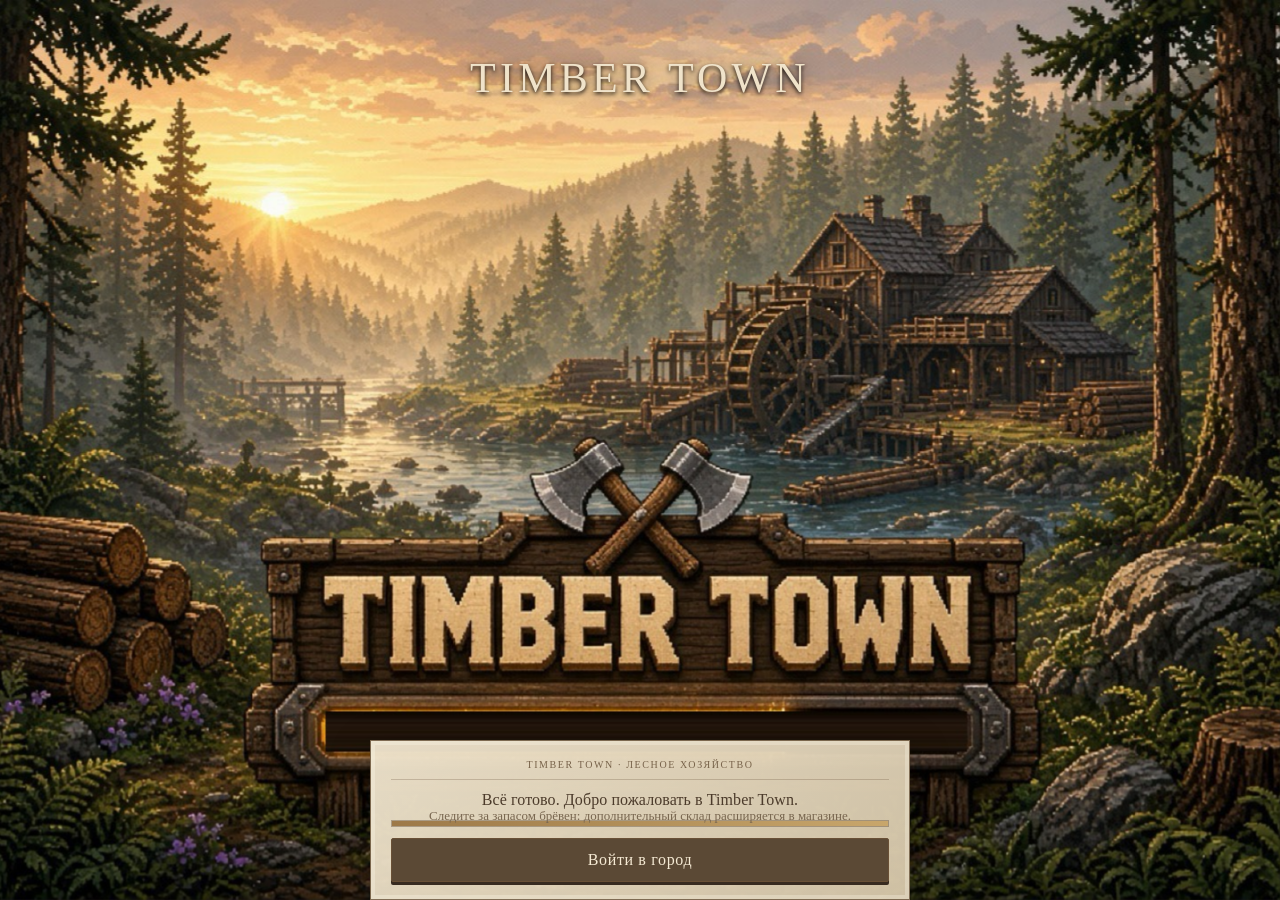
==== index.html @ 54d08b01 "Add files via upload" ====
<!DOCTYPE html>
<html lang="ru">
<head>
  <meta charset="utf-8">
  <meta name="viewport" content="width=device-width, initial-scale=1, viewport-fit=cover">
  <meta name="theme-color" content="#28231d">
  <meta name="robots" content="noindex, nofollow">
  <meta name="author" content="Timber Town">
  <link rel="stylesheet" href="style.css">
  <link rel="prefetch" href="game.html">
  <link rel="prefetch" href="game.js">
  <title>Timber Town</title>
  <style>
    body[data-screen="boot"] { min-height:100dvh; height:100dvh; overflow:hidden; background:#24201a; }
    body[data-screen="boot"]::before, body[data-screen="boot"]::after { content:none; }
    #boot-art { position:fixed; inset:0; z-index:0; width:100vw; height:100dvh; min-height:100dvh; object-fit:cover; object-position:center 42%; image-rendering:auto; pointer-events:none; }
    #boot { position:relative; z-index:1; min-height:100dvh; height:100dvh; }
    body[data-screen="boot"] #boot h1 { position:fixed; z-index:2; top:calc(env(safe-area-inset-top) + clamp(22px,6vh,56px)); left:16px; right:16px; width:auto; height:auto; margin:0; overflow:visible; clip:auto; color:#f0e3ca; font:clamp(25px,7vw,42px)/1.15 Georgia,serif; letter-spacing:.1em; text-align:center; text-shadow:0 2px 4px #18130f, 0 0 20px rgba(0,0,0,.5); }
    #boot-hud { position:fixed; z-index:3; left:50%; bottom:0; translate:-50% 0; width:min(540px, calc(100% - 28px)); display:grid; gap:9px; padding:18px 20px calc(17px + env(safe-area-inset-bottom)); color:#372c21; background:linear-gradient(145deg,rgba(239,228,205,.96),rgba(213,198,169,.96)); border:1px solid rgba(91,68,44,.72); box-shadow:0 12px 36px rgba(0,0,0,.34), inset 0 0 0 4px rgba(255,250,236,.28); }
    #boot-hud::before { content:"TIMBER TOWN  ·  ЛЕСНОЕ ХОЗЯЙСТВО"; display:block; padding-bottom:8px; border-bottom:1px solid rgba(91,68,44,.25); color:#78634a; font:10px/1.2 Georgia,serif; letter-spacing:.16em; text-align:center; }
    #loading-status { margin:0; color:#4c3b2b; font:16px/1.35 Georgia,serif; text-align:center; }
    #tip { margin:0; color:#78664f; font:13px/1.45 Georgia,serif; text-align:center; }
    #load-slot { height:7px; width:100%; overflow:hidden; background:rgba(75,57,39,.17); border:1px solid rgba(91,68,44,.26); box-shadow:inset 0 1px 2px rgba(42,30,19,.14); }
    #load-fill { display:block; width:0%; height:100%; background:linear-gradient(90deg,#9d7948,#c8a66b); transition:width .2s ease; }
    #load-bar, #load-pct, #load-readout, #boot-credit, #boot-divider, #tip-list { display:none !important; }
    body[data-screen="boot"] #play { position:relative; left:auto; bottom:auto; translate:none; width:100%; min-height:44px; margin:2px 0 0; border:1px solid #695036; border-radius:2px; background:#5b4935; color:#f5ead4; box-shadow:0 3px 0 #382b20; font:16px Georgia,serif; letter-spacing:.04em; text-transform:none; text-decoration:none; }
    body[data-screen="boot"] #play:active { transform:translateY(2px); box-shadow:0 1px 0 #382b20; }
    body[data-screen="boot"] #play[aria-disabled="true"] { opacity:.45; pointer-events:none; }
    #boot-storage-warning { margin:0; padding:8px 10px; border:1px solid #97645a; background:#f1ddd3; color:#713d32; font:12px/1.4 Georgia,serif; text-align:center; }
    @media (max-width:420px) {
      #boot-hud { width:calc(100% - 20px); gap:8px; padding:14px 14px calc(13px + env(safe-area-inset-bottom)); }
      #loading-status { font-size:15px; }
      #tip { font-size:12px; }
    }
    @media (prefers-reduced-motion:reduce) { #load-fill { transition:none; } }
  </style>
</head>
<body data-screen="boot">
  <img id="boot-art" src="loading.jpeg" width="1500" height="1007" alt="Лесной городок Timber Town">
  <main id="boot">
    <h1>TIMBER TOWN</h1>
    <div id="boot-hud">
      <p id="loading-status" role="status" aria-live="polite">Готовим ваш лесной городок…</p>
      <div id="load-slot" role="progressbar" aria-label="Загрузка игры" aria-valuemin="0" aria-valuemax="100" aria-valuenow="0"><i id="load-fill"></i></div>
      <p id="tip">Следите за запасом брёвен: дополнительный склад расширяется в магазине.</p>
      <p id="boot-storage-warning" hidden>Браузер не разрешил локальное сохранение. Прогресс может не сохраниться после закрытия игры.</p>
      <a href="game.html" id="play" role="button" aria-disabled="true" tabindex="-1">Подождите…</a>
    </div>
  </main>
  <noscript><p class="boot-noscript">Для запуска Timber Town необходимо включить JavaScript.</p></noscript>
  <script src="https://telegram.org/js/telegram-web-app.js"></script>
  <script>
    (() => {
      'use strict';
      const play = document.getElementById('play');
      const status = document.getElementById('loading-status');
      const fill = document.getElementById('load-fill');
      const slot = document.getElementById('load-slot');
      const warning = document.getElementById('boot-storage-warning');
      const resources = [
        'style.css','game.js','game.html','profile.html','sawmill.html','shop.html',
        'sklad.html','sklad-lesa.html','uprava.html','master.html','liteynaya.html',
        'World_map_Sunrise.jpeg','World_map_day.jpeg','World_map_Sunset.jpeg','World_map_Night.jpeg',
        '1skin.jpeg','1axeskin.jpeg','2axeskin.jpeg','3axeskin.jpeg','4aceskin.jpeg','5axeskin.jpeg',
        'Backpack.jpeg','The_Board.jpeg','Trad_Center.jpeg','Warehouse.jpeg','loading.jpeg'
      ];
      const tg = window.Telegram?.WebApp;
      try { tg?.ready?.(); tg?.expand?.(); } catch (_) {}
      let done = 0;
      const paint = (label) => {
        const pct = Math.round(done / resources.length * 100);
        if (fill) fill.style.width = `${pct}%`;
        if (slot) slot.setAttribute('aria-valuenow', String(pct));
        if (status) status.textContent = label;
      };
      const check = path => new Promise(resolve => {
        if (/\.(?:jpe?g|png|webp|svg)$/i.test(path)) {
          const image = new Image();
          image.onload = image.onerror = () => { done++; resolve(); };
          image.src = path;
        } else {
          fetch(path, { cache:'no-store' }).catch(() => null).finally(() => { done++; resolve(); });
        }
      });
      const storageAvailable = (() => { try { localStorage.setItem('__tt_probe__','1'); localStorage.removeItem('__tt_probe__'); return true; } catch (_) { return false; } })();
      if (!storageAvailable && warning) warning.hidden = false;
      (async () => {
        const checks = resources.map((path, index) => check(path).then(() => {
          if (index === resources.length - 1 || done === resources.length) paint('Последние приготовления…');
          else if (done < 8) paint('Собираем игровой мир…');
          else paint('Проверяем лесопилку и сохранение…');
        }));
        await Promise.all(checks);
        await Promise.race([document.fonts?.ready || Promise.resolve(), new Promise(resolve => setTimeout(resolve, 900))]);
        if (fill) fill.style.width = '100%';
        if (slot) slot.setAttribute('aria-valuenow','100');
        if (status) status.textContent = storageAvailable ? 'Всё готово. Добро пожаловать в Timber Town.' : 'Мир готов. Проверьте предупреждение о сохранении.';
        if (play) { play.textContent='Войти в город'; play.setAttribute('aria-disabled','false'); play.removeAttribute('tabindex'); }
      })().catch(error => {
        console.warn('Loader fallback:', error);
        if (status) status.textContent = 'Почти готово. Можно войти в город.';
        if (play) { play.textContent='Войти в город'; play.setAttribute('aria-disabled','false'); play.removeAttribute('tabindex'); }
      });
    })();
  </script>
</body>
</html>
---- style.css ----
@import url("https://fonts.googleapis.com/css2?family=Press+Start+2P&family=Russo+One&display=swap");

:root {
  --ink: #140e09;
  --wood: #6b3e22;
  --wood-deep: #3a2415;
  --gold: #e2b657;
  --gold-light: #f4d382;
  --gold-deep: #a8853a;
  --gold-wash: rgba(226, 182, 87, 0.18);
  --cream: #f4e7c8;
  --cream-muted: #b8a98a;
  --cream-soft: #d8c9a8;
  --moss: #2f6b45;
  --moss-light: #6fbf8a;
  --common: #8a9ba8;
  --danger: #9d332c;
  --danger-ink: #e7b2ad;
  --danger-wash: rgba(157, 51, 44, 0.18);
  --rare: #3d6fbf;
  --mythic: #7a4ea3;
  --line: #2a1c12;
  --line-strong: #4a3526;
  --moss-wash: color-mix(in srgb, var(--moss) 45%, transparent);
  --cream-line: color-mix(in srgb, var(--cream) 45%, transparent);
  --scrim: color-mix(in srgb, var(--ink) 82%, transparent);
  --wood-scrim: color-mix(in srgb, var(--wood-deep) 94%, transparent);
  --pixel: "Press Start 2P", "Russo One", sans-serif;
  --ui: "Russo One", "Press Start 2P", sans-serif;
  --font-ui: "Russo One", "Press Start 2P", sans-serif;
  --fs-tiny: 10px;
  --fs-small: 12px;
  --r-sm: 6px;
  --r-md: 10px;
  --r-lg: 16px;
  --r-pill: 999px;
  --s1: 8px;
  --s2: 16px;
  --s3: 24px;
  --s4: 32px;
  --hit: 44px;
  --stroke: 3px;
  --offset: 4px;
}

*,
*::before,
*::after {
  box-sizing: border-box;
}

[hidden] {
  display: none !important;
}

html,
body {
  margin: 0;
  min-height: 100%;
  background: var(--ink);
  color: var(--cream);
  font-family: var(--pixel);
  font-size: 11px;
  line-height: 1.7;
}

img {
  image-rendering: pixelated;
  image-rendering: crisp-edges;
}

a {
  color: var(--cream);
}

button,
input,
a {
  font: inherit;
}

button,
.btn,
#play {
  min-height: 2.75rem;
  border: 3px solid var(--ink);
  background: var(--wood);
  color: var(--cream);
  box-shadow: 4px 4px 0 var(--ink);
  padding: 0.45rem 0.8rem;
  text-decoration: none;
  display: inline-flex;
  align-items: center;
  justify-content: center;
  gap: 0.4rem;
  text-align: center;
  line-height: 1.35;
  cursor: pointer;
  touch-action: manipulation;
  -webkit-tap-highlight-color: transparent;
  transition: transform 140ms ease, filter 160ms ease, background-color 180ms ease, box-shadow 140ms ease;
}

button:active:not(:disabled),
#play:active {
  transform: translate(2px, 2px);
  box-shadow: 2px 2px 0 var(--ink);
}

button:disabled {
  opacity: 0.45;
  cursor: not-allowed;
}

button:not(:disabled),
.btn,
#play {
  -webkit-tap-highlight-color: transparent;
  touch-action: manipulation;
}

button:focus-visible,
a:focus-visible,
input:focus-visible,
#world a:focus-visible {
  outline: var(--stroke) solid var(--gold);
  outline-offset: 2px;
}

#world a:focus-visible {
  background: color-mix(in srgb, var(--gold) 28%, transparent);
}

#play,
#hire,
#zone-buy-yes,
#upgrade-machine,
#pay-tax,
#sell-planks,
#start-machine,
#pay-delivery,
#stamp,
[id^="buy-"] {
  background: var(--gold);
  color: var(--ink);
}

#reset-progress,
#reset-yes,
#fire-yes,
.fire-worker,
#repair-machine {
  background: var(--danger);
  color: var(--cream);
}

input[type="number"] {
  min-height: 2.75rem;
  width: 100%;
  border: 3px solid var(--ink);
  background: var(--ink);
  color: var(--cream);
  padding: 0.4rem 0.7rem;
}

h1,
h2,
#tip,
#processing-title {
  font-family: var(--pixel);
  font-weight: 400;
  letter-spacing: 0;
}

h1 {
  margin: 0;
  font-size: 14px;
  line-height: 1.6;
  color: var(--gold);
}

h2 {
  margin: 0;
  font-size: 11px;
  line-height: 1.7;
  color: var(--gold);
}

p {
  margin: 0;
}

data {
  color: var(--gold);
}

/* === Скины работников === */
.worker-portrait {
  display: block;
  width: 64px;
  height: 64px;
  object-fit: cover;
  object-position: center;
  background: var(--wood-deep);
  border: 2px solid var(--ink);
  border-radius: var(--s1);
  flex-shrink: 0;
  image-rendering: pixelated;
  image-rendering: crisp-edges;
}

.worker-portrait.small {
  width: 48px;
  height: 48px;
}

.worker-portrait.img-fallback {
  image-rendering: auto;
}

/* === Иконки топоров === */
.axe-icon {
  display: inline-block;
  width: 32px;
  height: 32px;
  object-fit: contain;
  object-position: center;
  image-rendering: pixelated;
  image-rendering: crisp-edges;
  flex-shrink: 0;
  vertical-align: middle;
}

.axe-icon.small {
  width: 20px;
  height: 20px;
}

.axe-icon.img-fallback {
  image-rendering: auto;
}

/* Рюкзак */
#inventory-list {
  display: flex;
  flex-direction: column;
  gap: 0.5rem;
  margin: 0;
  padding: 0;
  list-style: none;
}

#inventory-list > li {
  display: flex;
  align-items: center;
  gap: 10px;
  padding: 0.5rem 0.7rem;
  background: var(--ink);
  border: 2px solid var(--wood);
  border-radius: var(--s1);
}

#inventory-list > li > .axe-name {
  flex: 1 1 auto;
}

#inventory-list > li > .axe-count,
#inventory-list > li > .axe-durability {
  color: var(--gold);
  font-size: 0.9em;
  white-space: nowrap;
}

/* Каталог магазина */
#axe-catalog > li {
  display: grid;
  grid-template-columns: 56px 1fr;
  grid-template-areas:
    "icon name"
    "icon desc"
    "btn  btn";
  gap: 6px 12px;
  align-items: start;
}

#axe-catalog > li > .axe-icon {
  grid-area: icon;
  width: 56px;
  height: 56px;
  align-self: start;
}

#axe-catalog > li > h2 {
  grid-area: name;
  margin: 0;
}

#axe-catalog > li > p {
  grid-area: desc;
  margin: 0;
}

#axe-catalog > li > button {
  grid-area: btn;
  justify-self: start;
}

/* Мастерская: сломанные топоры */
#broken-axes > li {
  display: grid;
  grid-template-columns: 40px 1fr auto;
  grid-template-areas:
    "icon name  btn"
    "icon owner btn";
  gap: 4px 12px;
  align-items: center;
}

#broken-axes > li > .axe-icon {
  grid-area: icon;
  width: 40px;
  height: 40px;
}

#broken-axes > li > .axe-name {
  grid-area: name;
  margin: 0;
}

#broken-axes > li > .axe-owner {
  grid-area: owner;
  margin: 0;
  color: var(--cream-muted);
  font-size: 0.85em;
}

#broken-axes > li > .repair-axe {
  grid-area: btn;
  align-self: center;
}

/* Топор в карточке работника */
#profile-crew .worker-axe {
  display: flex;
  align-items: center;
  gap: 6px;
  margin: 0;
}

/* === Статистика: единые карточки ===
   Inline в uprava.html / sklad.html переопределяют flex-базис и размер
   шрифта для своих секций — это ожидаемо. */
.stat-row {
  display: flex;
  flex-wrap: wrap;
  gap: 8px;
}

.stat {
  flex: 1 1 calc(33% - 6px);
  min-width: 110px;
  padding: 10px 12px;
  background: rgba(0, 0, 0, 0.28);
  border: 1px solid var(--line);
  border-left: 3px solid var(--gold);
  border-radius: var(--s1);
}

.stat-label {
  display: block;
  font-size: 0.7em;
  letter-spacing: 0.04em;
  text-transform: uppercase;
  color: var(--cream-muted);
  line-height: 1.3;
}

.stat-value {
  display: block;
  margin-top: 4px;
  font-family: var(--pixel);
  font-size: 14px;
  color: var(--gold);
  line-height: 1.2;
}

/* === Брёвна по качеству === */
#log-piles {
  display: flex;
  flex-direction: column;
  gap: 6px;
  margin: 0;
  padding: 0;
  list-style: none;
}

#log-piles li {
  display: flex;
  justify-content: space-between;
  align-items: center;
  padding: 0.4rem 0.7rem;
  background: rgba(0, 0, 0, 0.28);
  border: 1px solid var(--line);
  border-left: 3px solid var(--line-strong);
  border-radius: var(--s1);
  font-size: 0.9em;
}

#log-piles li:nth-child(1) { border-left-color: #6b7a5e; }
#log-piles li:nth-child(2) { border-left-color: var(--common); }
#log-piles li:nth-child(3) { border-left-color: var(--moss-light); }
#log-piles li:nth-child(4) { border-left-color: var(--rare); }
#log-piles li:nth-child(5) { border-left-color: var(--gold); }

.quality-odds,
.axe-choices {
  margin: 0;
  padding: 0;
  list-style: none;
}

#hud {
  position: sticky;
  top: 0;
  z-index: 20;
  display: flex;
  flex-wrap: nowrap;
  align-items: center;
  gap: clamp(3px, 0.7vw, 8px);
  min-height: 54px;
  padding: max(0.32rem, env(safe-area-inset-top)) 0.42rem 0.32rem;
  background: var(--wood-deep);
  box-shadow: 0 4px 0 var(--ink);
}

#hud p {
  margin: 0;
  font-size: 10px;
  line-height: 1.6;
  white-space: nowrap;
}

#wallet {
  display: flex;
  flex: 1 1 auto;
  align-items: center;
  justify-content: space-between;
  gap: clamp(4px, 1vw, 10px);
  min-width: 0;
  overflow: hidden;
  padding: 0.3rem 0.48rem;
  border: 2px solid var(--ink);
  font-size: clamp(8px, 2.2vw, 10px);
  line-height: 1.1;
  white-space: nowrap;
}

#wallet > span {
  flex: 0 0 auto;
  color: var(--cream-muted);
}

#money {
  display: inline-block;
  flex: 0 1 auto;
  min-width: 0;
  overflow: visible;
  font-size: clamp(10px, 3.1vw, 15px);
  line-height: 1.1;
  text-align: right;
  white-space: nowrap;
  letter-spacing: -0.035em;
}

#open-inventory,
#open-profile {
  display: inline-flex;
  flex: 0 0 auto;
  align-items: center;
  justify-content: center;
  gap: 4px;
  min-height: 42px;
  height: 42px;
  border: var(--stroke) solid var(--ink);
  background: var(--wood);
  color: var(--cream);
  box-shadow: 3px 3px 0 var(--ink);
  padding: 0.25rem 0.45rem;
  text-decoration: none;
  font-size: clamp(8px, 2.1vw, 10px);
  line-height: 1.15;
  vertical-align: middle;
  white-space: nowrap;
}

#open-profile { align-self: center; text-align: center; }
.hud-icon { width: 19px; height: 19px; object-fit: contain; image-rendering: pixelated; flex: 0 0 auto; }
#open-inventory > span, #open-profile { transform: none; }
#clock { flex: 0 0 auto; min-width: 48px; text-align: center; }

#clock {
  padding: 0.35rem 0.4rem;
  border: 2px solid var(--ink);
  font-family: var(--pixel);
  font-size: 0.5rem;
  line-height: 1.45;
  text-align: right;
}

#boot {
  position: relative;
  min-height: 100dvh;
}

#boot h1 {
  position: absolute;
  width: 1px;
  height: 1px;
  overflow: hidden;
  clip: rect(0 0 0 0);
}

#boot-art {
  position: absolute;
  inset: 0;
  width: 100%;
  height: 100%;
  object-fit: cover;
  object-position: center 35%;
}

body[data-screen="boot"]::after {
  content: "";
  position: fixed;
  z-index: 1;
  right: 0;
  bottom: 0;
  left: 0;
  height: calc(8.6rem + env(safe-area-inset-bottom));
  background: var(--wood-scrim);
}

#load-bar,
#tip,
#play {
  position: fixed;
  z-index: 2;
  left: 50%;
  width: min(28rem, calc(100% - 32px));
  translate: -50% 0;
}

#play:active {
  translate: calc(-50% + 2px) 2px;
  transform: none;
}

#load-bar {
  bottom: calc(7.5rem + env(safe-area-inset-bottom));
  height: 1rem;
  border: 3px solid var(--ink);
  background: var(--ink);
  appearance: none;
}

#load-bar::-webkit-progress-bar {
  background: var(--ink);
}

#load-bar::-webkit-progress-value {
  background: var(--gold);
}

#load-bar::-moz-progress-bar {
  background: var(--gold);
}

#tip {
  bottom: calc(4.6rem + env(safe-area-inset-bottom));
  margin: 0;
  font-size: 10px;
  line-height: 1.7;
  text-align: center;
}

#play {
  bottom: calc(0.8rem + env(safe-area-inset-bottom));
}

body[data-screen="map"] {
  height: 100dvh;
  overflow: hidden;
  display: flex;
  flex-direction: column;
}

body[data-screen="map"] #map {
  position: relative;
  container-type: size;
  flex: 1;
  min-height: 0;
  display: flex;
  align-items: center;
  justify-content: center;
  margin: 0;
  background: var(--ink);
}

#world {
  position: relative;
  aspect-ratio: 3 / 2;
  width: min(100%, calc(100cqh * 3 / 2));
  margin: 0;
}

#world img {
  position: absolute;
  inset: 0;
  width: 100%;
  height: 100%;
  object-fit: contain;
}

#world a {
  position: absolute;
  display: block;
}

body[data-screen="map"] #toasts,
body[data-screen="map"] #processing,
body[data-screen="map"] #inventory {
  z-index: 30;
}

main:not(#boot):not(#map) {
  display: flex;
  flex-direction: column;
  width: min(72rem, 100%);
  margin: 0 auto;
  padding-bottom: max(1.5rem, env(safe-area-inset-bottom));
}

main:not(#boot):not(#map) > img {
  order: -1;
  width: 100%;
  height: min(46vw, 22rem);
  object-fit: cover;
  object-position: center;
  border-bottom: 4px solid var(--ink);
}

main:not(#boot):not(#map) > p:first-child {
  display: flex;
  align-items: center;
  gap: 0.75rem;
  padding: 0.75rem;
  background: var(--wood-deep);
  border-bottom: 4px solid var(--ink);
}

main:not(#boot):not(#map) > p:first-child a,
main:not(#boot):not(#map) nav a,
#crew a {
  color: var(--cream);
  text-decoration: none;
  border: 3px solid var(--ink);
  background: var(--wood);
  box-shadow: 4px 4px 0 var(--ink);
  padding: 0.45rem 0.7rem;
}

main:not(#boot):not(#map) > h1 {
  padding: 0.8rem 0.75rem 0;
}

main:not(#boot):not(#map) > nav {
  display: flex;
  flex-wrap: wrap;
  gap: 0.5rem;
  padding: 0.75rem;
}

main:not(#boot):not(#map) > p:not(:first-child),
main:not(#boot):not(#map) > section:not([hidden]),
main:not(#boot):not(#map) > form,
main:not(#boot):not(#map) > ul,
main:not(#boot):not(#map) > table,
main:not(#boot):not(#map) > button {
  margin: 0 0.75rem 0.75rem;
}

main section:not([hidden]) {
  display: flex;
  flex-direction: column;
  gap: 0.7rem;
  padding: 0.85rem;
  background: var(--wood-deep);
  border: 3px solid var(--ink);
}

/* Заголовок секции с тонкой золотой линией-разделителем */
main section:not([hidden]) > h2 {
  padding-bottom: 8px;
  border-bottom: 1px dashed var(--cream-line);
  margin-bottom: 2px;
}

main section:not([hidden]) button,
main form button,
#axe-catalog button {
  align-self: flex-start;
}

#axe-catalog,
#broken-axes,
#crew-list,
#profile-crew,
#chance-list,
#hired-list {
  display: flex;
  flex-direction: column;
  gap: 0.6rem;
  margin: 0;
  padding: 0;
  list-style: none;
}

#axe-catalog > li,
#broken-axes > li,
#crew-list > li,
#profile-crew > li,
#chance-list > li {
  padding: 0.75rem;
  background: var(--ink);
  border: 3px solid var(--ink);
  outline: 2px solid var(--wood);
}

#axe-catalog h2 {
  margin-bottom: 0.35rem;
}

#axe-catalog li[data-rarity="rare"] h2 {
  color: var(--rare);
}

#axe-catalog li[data-rarity="mythic"] h2 {
  color: var(--mythic);
}

#axe-catalog li[data-rarity="legendary"] h2 {
  color: var(--gold);
}

#zone-grid {
  display: grid;
  grid-template-columns: repeat(7, minmax(0, 1fr));
  gap: 0.3rem;
}

#zone-grid button {
  min-height: 2.5rem;
  padding: 0;
  box-shadow: none;
  background: transparent;
  border: 2px solid var(--cream-line);
  color: var(--cream);
  font-size: 0.75rem;
}

#zone-grid button[data-owned="true"] {
  background: var(--moss-wash);
  border-color: var(--moss);
  opacity: 1;
}

#machine-tiers {
  width: calc(100% - 1.5rem);
  border-collapse: collapse;
  font-size: 0.85rem;
}

#machine-tiers th,
#machine-tiers td {
  border: 2px solid var(--ink);
  padding: 0.35rem;
  text-align: left;
  background: var(--wood-deep);
}

#machine-tiers caption {
  caption-side: bottom;
  padding-top: 0.4rem;
  text-align: left;
  color: var(--gold);
  font-family: var(--pixel);
  font-size: 0.55rem;
}

#machine-queue {
  margin: 0;
  padding: 0;
  list-style: none;
  display: flex;
  flex-direction: column;
  gap: 0.45rem;
}

dialog {
  width: min(26rem, calc(100% - 1.5rem));
  max-height: calc(100dvh - 1rem);
  overflow-y: auto;
  border: 4px solid var(--ink);
  background: var(--wood-deep);
  color: var(--cream);
  padding: 1rem;
  scrollbar-width: thin;
  scrollbar-color: var(--wood) rgba(0, 0, 0, 0.3);
}

dialog::-webkit-scrollbar {
  width: 8px;
}

dialog::-webkit-scrollbar-track {
  background: rgba(0, 0, 0, 0.3);
  border-radius: 4px;
}

dialog::-webkit-scrollbar-thumb {
  background: var(--wood);
  border-radius: 4px;
}

dialog::backdrop {
  background: var(--scrim);
}

dialog h2 {
  margin-bottom: 0.7rem;
}

dialog button + button,
dialog p + button {
  margin-top: 0.55rem;
}

/* Анимация появления диалогов */
@keyframes dialog-pop-in {
  from {
    opacity: 0;
    transform: scale(0.94) translateY(6px);
  }
  to {
    opacity: 1;
    transform: scale(1) translateY(0);
  }
}

dialog[open] {
  animation: dialog-pop-in 200ms cubic-bezier(0.2, 0.8, 0.2, 1);
}

#processing:not([hidden]) {
  position: fixed;
  inset: 0;
  z-index: 50;
  display: flex;
  flex-direction: column;
  align-items: center;
  justify-content: center;
  gap: 0.8rem;
  padding: 1.5rem;
  background: var(--scrim);
  text-align: center;
}

#processing-title {
  color: var(--gold);
  font-size: 0.7rem;
}

#processing-warning {
  max-width: 22rem;
  color: var(--danger-ink);
  font-family: var(--pixel);
  font-size: 0.58rem;
  line-height: 1.7;
}

#toasts {
  position: fixed;
  top: calc(4.2rem + env(safe-area-inset-top, 0px));
  left: 0;
  right: 0;
  z-index: 40;
  display: flex;
  flex-direction: column;
  align-items: center;
  gap: 0.45rem;
  padding: 0 0.75rem;
  pointer-events: none;
}

.toast {
  pointer-events: auto;
  width: min(28rem, 100%);
  border: 4px solid var(--ink);
  background: var(--moss);
  padding: 0.7rem 0.8rem;
  text-align: left;
  box-shadow: none;
  animation: toast-slide-in 220ms cubic-bezier(0.2, 0.8, 0.2, 1);
}

.toast[data-type="bad"],
.toast[data-type="error"] {
  background: var(--danger);
}

@keyframes toast-slide-in {
  from {
    opacity: 0;
    transform: translateY(-12px) scale(0.96);
  }
  to {
    opacity: 1;
    transform: translateY(0) scale(1);
  }
}

progress.worker-carry {
  width: 100%;
  height: 0.7rem;
  border: 2px solid var(--ink);
  background: var(--ink);
}

progress.worker-carry::-webkit-progress-value {
  background: var(--moss);
}

progress.worker-carry::-moz-progress-bar {
  background: var(--moss);
}

/* Warehouse and zone-detail UX */
#log-details { margin-top: 10px; padding: 12px; background: rgba(0,0,0,.25); border: 1px solid var(--line-strong); border-radius: var(--r-md); }
#log-details[hidden] { display:none !important; }
#log-details h3 { margin: 10px 0 6px; color: var(--gold-light); font-size: 0.85rem; }
.log-quality-details { display:grid; grid-template-columns:repeat(2,minmax(0,1fr)); gap:6px; list-style:none; margin:0; padding:0; }
.log-quality-details li { display:flex; justify-content:space-between; gap:8px; padding:6px 8px; background:var(--ink); border-radius:4px; }
.log-quality-details data { color:var(--gold); }
.log-details-toggle { display:block; min-height:32px; margin-top:8px; padding:5px 8px; font-size:0.75rem; }
.warehouse-sell-actions { display:flex; flex-wrap:wrap; gap:8px; }
.warehouse-sell-actions button { flex:1 1 130px; }
.zone-detail-dialog { width:min(440px,calc(100% - 22px)); }
.zone-detail-grid { display:grid; grid-template-columns:repeat(2,minmax(0,1fr)); gap:8px; margin:12px 0 16px; }
.zone-detail-grid > div { display:flex; flex-direction:column; gap:4px; min-width:0; padding:10px; background:var(--ink); border:1px solid var(--line-strong); border-radius:var(--r-sm); }
.zone-detail-grid span { color:var(--cream-muted); font-size:0.72rem; }
.zone-detail-grid strong { color:var(--gold-light); font-size:0.9rem; overflow-wrap:anywhere; }
#machine-repair-list { display:flex; flex-direction:column; gap:8px; margin:0; padding:0; list-style:none; }
#machine-repair-list > li { padding:12px; background:var(--ink); border:1px solid var(--line-strong); border-radius:var(--r-sm); }
#machine-repair-list .empty-note { color:var(--moss-light); }
#machine-repair-list button { margin-top:8px; }
.operator-list { display:flex; flex-direction:column; gap:8px; margin:0; padding:0; list-style:none; }
.operator-card { display:flex; gap:10px; align-items:center; padding:10px; background:var(--ink); border:1px solid var(--line); border-radius:var(--r-sm); }

/* === Hover-эффекты только для десктопа ===
   @media (hover: hover) отсекает тач-устройства, чтобы после
   касания не оставалось «залипшего» :hover. */
@media (hover: hover) {
  button:not(:disabled):hover,
  .btn:hover,
  #play:hover {
    filter: brightness(1.08);
  }

  #world a:hover {
    background: color-mix(in srgb, var(--gold) 18%, transparent);
  }
}

@media (max-width: 500px) {
  #machine-tiers {
    font-size: 0.68rem;
  }

  #machine-tiers th,
  #machine-tiers td {
    padding: 0.22rem;
  }

  #axe-catalog > li {
    grid-template-columns: 44px 1fr;
  }

  #axe-catalog > li > .axe-icon {
    width: 44px;
    height: 44px;
  }

  .stat {
    flex: 1 1 calc(50% - 4px);
  }
}

@media (max-width: 359px) {
  #hud {
    gap: 0.3rem;
    padding-left: 0.3rem;
    padding-right: 0.3rem;
  }

  #hud p {
    font-size: 9px;
  }

  #money {
    font-size: 13px;
  }

  #open-inventory,
  #open-profile {
    padding: 0.3rem 0.45rem;
    font-size: 9px;
    min-height: 2.4rem;
  }

  #clock {
    padding: 0.25rem 0.3rem;
    font-size: 0.45rem;
  }
}

@media (min-width: 800px) {
  main:not(#boot):not(#map) {
    display: grid;
    grid-template-columns: minmax(0, 1.15fr) minmax(20rem, 0.9fr);
    align-items: start;
  }

  main:not(#boot):not(#map) > img {
    position: sticky;
    top: 0;
    height: 100dvh;
    max-height: 100dvh;
    grid-row: 1 / -1;
    border-bottom: 0;
    border-right: 4px solid var(--ink);
  }

  main:not(#boot):not(#map) > p:first-child,
  main:not(#boot):not(#map) > h1,
  main:not(#boot):not(#map) > nav,
  main:not(#boot):not(#map) > p,
  main:not(#boot):not(#map) > section,
  main:not(#boot):not(#map) > form,
  main:not(#boot):not(#map) > ul,
  main:not(#boot):not(#map) > table,
  main:not(#boot):not(#map) > button {
    grid-column: 2;
  }
}

@media (prefers-reduced-motion: reduce) {
  button,
  #play {
    transition: none;
  }

  .toast,
  dialog[open] {
    animation-duration: 0.001ms !important;
  }
  *, *::before, *::after { scroll-behavior: auto !important; transition-duration: 0.001ms !important; }
}

/* === Timber Town UI polish: compact HUD, MMO-style inventory and full-screen map === */
#hud {
  display: grid;
  grid-template-columns: minmax(0, 1fr) auto auto auto;
  gap: clamp(4px, 1.4vw, 10px);
  align-items: center;
  padding: max(6px, env(safe-area-inset-top)) clamp(6px, 2vw, 14px) 8px;
  background: linear-gradient(180deg, #3a2415, #24170f);
  border-bottom: 3px solid #100b07;
  box-shadow: 0 3px 0 rgba(0,0,0,.35);
}
#hud p { margin: 0; }
#wallet {
  display: flex;
  align-items: center;
  justify-content: space-between;
  gap: clamp(4px, 1vw, 10px);
  min-width: 0;
  padding: 7px clamp(6px, 1.6vw, 12px);
  border: 2px solid #160e08;
  background: linear-gradient(135deg, #402716, #2c1b10);
  box-shadow: inset 0 0 0 1px rgba(226,182,87,.12), 2px 2px 0 #120b07;
  font-size: clamp(8px, 2.1vw, 11px) !important;
  line-height: 1.2 !important;
  white-space: nowrap;
}
#money {
  display: inline-block;
  flex: 0 1 auto;
  min-width: 0;
  overflow: visible;
  text-overflow: clip;
  white-space: nowrap;
  font-size: clamp(8px, 2.5vw, 15px);
  line-height: 1.15;
  color: var(--gold-light);
  font-variant-numeric: tabular-nums;
  letter-spacing: -.035em;
}
#open-inventory, #open-profile, #clock {
  min-width: 0;
  min-height: 38px;
  height: auto;
  padding: 6px clamp(5px, 1.5vw, 11px);
  border: 2px solid #160e08;
  background: linear-gradient(180deg, #754628, #4b2b18);
  box-shadow: 2px 2px 0 #120b07;
  color: var(--cream);
  font-size: clamp(8px, 2vw, 10px);
  line-height: 1.2;
  text-align: center;
  text-decoration: none;
  white-space: nowrap;
}
#clock { display:flex; align-items:center; justify-content:center; padding-inline:7px; color:var(--gold-light); }

/* Inventory is a grid of persistent slots, inspired by modern MMO bags. */
#inventory {
  width: min(94vw, 540px);
  max-width: 94vw;
  max-height: min(84dvh, 760px);
  padding: clamp(12px, 3vw, 22px);
  background: linear-gradient(145deg, #3a281a, #21170f 72%);
  border: 3px solid #100b07;
  box-shadow: 0 0 0 2px #76502e, 0 16px 50px rgba(0,0,0,.7);
  color: var(--cream);
}
#inventory::backdrop { background: rgba(7,10,7,.78); backdrop-filter: blur(3px); }
#inventory h2 { margin: 0 0 8px; color:var(--gold-light); font-size:clamp(12px,3vw,17px); }
#inventory-empty { margin: 0 0 10px; color:var(--cream-muted); font-size:10px; }
#inventory-list {
  display: grid;
  grid-template-columns: repeat(4, minmax(0, 1fr));
  gap: 6px;
  max-height: min(60dvh, 560px);
  overflow-y: auto;
  padding: 4px 4px 8px;
}
#inventory-list > li {
  position: relative;
  display: flex;
  flex-direction: column;
  align-items: center;
  justify-content: flex-start;
  gap: 3px;
  min-width: 0;
  min-height: 94px;
  padding: 7px 3px 5px;
  border: 2px solid #100b07;
  border-radius: 3px;
  background: linear-gradient(145deg, #2d2117, #1c140e);
  box-shadow: inset 0 0 0 1px rgba(255,255,255,.035);
}
#inventory-list > li[data-rarity="common"] { border-color:#514b40; }
#inventory-list > li[data-rarity="rare"] { border-color:#3d6fbf; box-shadow: inset 0 0 0 1px rgba(61,111,191,.28); }
#inventory-list > li[data-rarity="legendary"] { border-color:#b27b38; box-shadow: inset 0 0 0 1px rgba(226,182,87,.3); }
#inventory-list > li[data-rarity="mythic"] { border-color:#8a59b7; box-shadow: inset 0 0 0 1px rgba(138,89,183,.32); }
#inventory-list > li.inventory-empty-slot { border: 2px solid #100b07; background: rgba(8,7,5,.25); box-shadow: inset 0 0 0 1px rgba(255,255,255,.025); }
#inventory-list .axe-icon { display:block; width:42px; height:42px; object-fit:contain; image-rendering:pixelated; }
#inventory-list .axe-name { width:100%; flex:0 0 auto; font-size:7px; line-height:1.5; text-align:center; overflow-wrap:anywhere; }
#inventory-list .axe-count { position:absolute; top:2px; right:4px; color:var(--gold-light); font-size:9px; }
#inventory-list .axe-durability { margin-top:auto; color:var(--cream-muted); font-size:7px; line-height:1.4; }
#inventory > #close-inventory { width:100%; margin-top:12px; }

/* Map keeps its original 3:2 proportions: no distortion. On portrait phones it fits width; on landscape screens it grows to available height. */
body[data-screen="map"] #map { width:100%; height:100%; }
body[data-screen="map"] #world { width:min(100%, calc(100cqh * 1.5)); height:auto; max-width:none; max-height:none; aspect-ratio:3 / 2; flex:0 0 auto; }
body[data-screen="map"] #world img { width:100%; height:100%; object-fit:contain; }
body[data-screen="map"] #world { overflow:hidden; }

/* Compact wallet: keep the full balance on one line without truncation. */
#hud { gap: clamp(4px, 1.5vw, 10px); }
#wallet { flex: 1 1 0; min-width: 0; display:flex; flex-direction:column; justify-content:center; gap:2px; }
#wallet > span { font-size:clamp(7px, 2vw, 10px); }
#money { display:block; font-size:clamp(10px, 3.2vw, 16px); letter-spacing:-0.04em; overflow:visible; text-overflow:clip; white-space:nowrap; font-variant-numeric:tabular-nums; }
#open-inventory, #open-profile { padding-inline:clamp(6px, 2vw, 12px); font-size:clamp(9px, 2.6vw, 13px); }

/* Event zone tags and worker zone picker */
#zone-grid button[data-event="rotten"] { border-color:#8d9a75; box-shadow:inset 0 0 0 2px #8d9a75; }
#zone-grid button[data-event="empty"] { border-color:#77716a; box-shadow:inset 0 0 0 2px #77716a; opacity:.75; }
#zone-grid button[data-event="ideal"] { border-color:#e2b657; box-shadow:inset 0 0 0 2px #e2b657, 0 0 10px #e2b65755; }
.worker-zone-select { width:100%; min-height:36px; margin-top:6px; background:var(--ink); color:var(--cream); border:1px solid var(--gold); border-radius:4px; padding:5px; }
#operator-list { display:grid; gap:6px; padding-left:20px; }
#inventory-list { display:grid; grid-template-columns:repeat(4,minmax(0,1fr)); gap:7px; }
#inventory-list > li { position:relative; min-width:0; min-height:94px; display:flex; flex-direction:column; align-items:center; justify-content:flex-start; gap:3px; padding:7px 4px; }
#inventory-list > li.inventory-empty-slot { min-height:94px; }
#inventory-list > li.inventory-secret-log { border-color:#6e9b73; background:linear-gradient(145deg,#1c3422,#111b13); }
@media (max-width:360px) { #hud { gap:3px; } #open-profile,#open-inventory { padding-inline:5px; } #money { font-size:10px; } #inventory-list { grid-template-columns:repeat(3,minmax(0,1fr)); } }

/* Sawmill becomes a single game-like dashboard rather than a row of anchor tabs. */
body[data-screen="sawmill"] main#sawmill > nav[aria-label="Разделы лесопилки"] { display:none !important; }
body[data-screen="sawmill"] main#sawmill { gap: 12px; padding: 0 10px 28px; }
body[data-screen="sawmill"] main#sawmill > p:first-child { order: -3; margin:0 -10px; padding:10px 14px; background:linear-gradient(90deg,#2c1b10,#4b2d19); border-bottom:2px solid #140e09; }
body[data-screen="sawmill"] main#sawmill > p:first-child a { min-height:36px; padding:6px 12px; }
body[data-screen="sawmill"] main#sawmill > h1 { order:-2; margin:0 -10px; padding:8px 14px 12px; background:#2b1b10; color:var(--gold-light); font-size:clamp(14px,3.4vw,20px); }
body[data-screen="sawmill"] main#sawmill > img { order:-1; height:clamp(120px,27vw,230px); object-position:center 46%; border:2px solid #160e08; border-radius:4px; }
body[data-screen="sawmill"] #safe,
body[data-screen="sawmill"] #crew,
body[data-screen="sawmill"] #stats,
body[data-screen="sawmill"] #zones { margin:0; padding:14px; border:2px solid #140e09; background:linear-gradient(145deg,rgba(66,43,26,.94),rgba(31,22,15,.98)); box-shadow:4px 4px 0 #100b07; border-radius:4px; }
body[data-screen="sawmill"] #safe h2,
body[data-screen="sawmill"] #crew h2,
body[data-screen="sawmill"] #stats h2,
body[data-screen="sawmill"] #zones h2 { margin:0 0 12px; padding-bottom:8px; border-bottom:1px solid rgba(226,182,87,.35); color:var(--gold-light); font-size:clamp(11px,2.8vw,15px); }
body[data-screen="sawmill"] #safe .safe-balances { grid-template-columns:repeat(2,minmax(0,1fr)); }
body[data-screen="sawmill"] #crew-list { display:grid; grid-template-columns:repeat(auto-fit,minmax(min(100%,220px),1fr)); gap:8px; padding:0; list-style:none; }
body[data-screen="sawmill"] #crew-list > li { min-width:0; }
body[data-screen="sawmill"] #stats .stat-row { gap:8px; }
@media (max-width:380px) {
  #hud { grid-template-columns:minmax(0,1fr) auto auto; }
  #clock { grid-column:2 / 4; grid-row:2; min-height:25px; }
  #wallet { grid-row:1 / 3; }
  #inventory-list { grid-template-columns:repeat(3,minmax(0,1fr)); }
  body[data-screen="sawmill"] #safe .safe-balances { grid-template-columns:1fr; }
}

.operator-card { display:flex; align-items:center; gap:10px; padding:10px; border:1px solid var(--line); background:linear-gradient(135deg,rgba(88,58,32,.55),rgba(15,18,13,.9)); border-radius:6px; list-style:none; }
.operator-card .worker-portrait { width:42px; height:42px; object-fit:cover; border:1px solid var(--gold); }
.operator-card p { margin:3px 0 0; color:var(--cream-muted); font-size:.8em; }
.event-zone-legend { padding:10px; border-left:3px solid var(--gold); background:rgba(226,182,87,.08); line-height:1.5; }
.secret-log-icon { display:grid; place-items:center; width:42px; height:42px; font-size:28px; color:#9bd5a4; text-shadow:0 0 12px #7cdb8c88; }
#zone-grid button[data-wood="pine"] { background-image:linear-gradient(135deg,#25402b,#15271a); }
#zone-grid button[data-wood="oak"] { background-image:linear-gradient(135deg,#624222,#342315); }
#zone-grid button[data-wood="birch"] { background-image:linear-gradient(135deg,#b7a97d,#61583e); }

.machine-list { display:grid; gap:8px; padding:0; list-style:none; }
.machine-card { padding:12px; background:linear-gradient(145deg,#392519,#17140f); border:1px solid var(--line); border-left:3px solid var(--gold); border-radius:5px; }
.machine-card p { margin:5px 0 9px; color:var(--cream-soft); font-size:.82em; line-height:1.5; }
.machine-actions { display:flex; flex-wrap:wrap; gap:7px; }
.machine-actions button { min-height:38px; flex:1 1 130px; font-size:.8em; }

.wood-stock-grid { display:grid; grid-template-columns:repeat(3,minmax(0,1fr)); gap:7px; }
.wood-stock-card { display:flex; flex-direction:column; gap:5px; padding:10px 7px; text-align:center; font-size:.78em; border:1px solid var(--line); border-radius:5px; background:#241a11; }
.wood-stock-card data { color:var(--gold-light); font-family:var(--pixel); font-size:1.1em; }
.wood-birch { border-top:3px solid #c4b58b; } .wood-pine { border-top:3px solid #5e9864; } .wood-oak { border-top:3px solid #a87342; }
@media(max-width:360px){ .wood-stock-grid { gap:4px; } .wood-stock-card { padding:8px 3px; font-size:.7em; } }

@media (max-width: 380px) {
  #hud { gap: 3px; padding-left: 4px; padding-right: 4px; }
  #wallet { padding: 0.25rem 0.3rem; }
  #open-inventory, #open-profile { padding: 0.2rem 0.32rem; min-height: 39px; height: 39px; }
  .hud-icon { width: 16px; height: 16px; }
  #clock { min-width: 42px; padding: 0.2rem; }
}


/* Final compact HUD alignment: keep anchor text vertically centered on every screen size. */
#hud { align-items: center; }
#open-inventory, #open-profile, #clock {
  box-sizing: border-box;
  align-self: center;
  display: inline-flex;
  align-items: center;
  justify-content: center;
  min-height: 40px;
  line-height: 1.25 !important;
  vertical-align: middle;
  margin: 0;
}
#open-profile { padding-top: 0.3rem; padding-bottom: 0.3rem; transform: none !important; }
#open-inventory > span { display: inline-block; line-height: 1.25; }
@media (max-width: 380px) {
  #open-inventory, #open-profile { min-height: 38px; height: 38px; }
}


/* === Timber Town: premium pixel MMO + compact game workspace === */
:root { --tt-panel: rgba(37, 27, 18, .94); --tt-panel-soft: rgba(29, 25, 17, .9); }
/* Calm screen entrance: fade only, no sliding or layout-shifting animation. */
@keyframes tt-soft-appear { from { opacity: 0; } to { opacity: 1; } }
body[data-screen]:not([data-screen="boot"]) main:not(#map) {
  animation: tt-soft-appear 160ms ease-out both;
}
body[data-screen]:not([data-screen="boot"]) #hud {
  animation: tt-soft-appear 140ms ease-out both;
}
/* One visual surface per card: remove nested/inset frames and heavy shadows. */
body[data-screen]:not([data-screen="boot"]) main:not(#map) > section,
body[data-screen]:not([data-screen="boot"]) main:not(#map) > form,
body[data-screen]:not([data-screen="boot"]) main:not(#map) > ul,
body[data-screen]:not([data-screen="boot"]) .machine-card,
body[data-screen]:not([data-screen="boot"]) .operator-card,
body[data-screen]:not([data-screen="boot"]) .wood-stock-card,
body[data-screen]:not([data-screen="boot"]) .zone-detail-grid > div {
  box-shadow: none;
}
body[data-screen]:not([data-screen="boot"]) main:not(#map) > section {
  border-width: 1px;
  border-color: rgba(226, 182, 87, .22);
  background: linear-gradient(145deg, rgba(57, 39, 24, .94), rgba(29, 24, 17, .96));
}
body[data-screen]:not([data-screen="boot"]) main:not(#map) > section > section,
body[data-screen]:not([data-screen="boot"]) main:not(#map) > section > div {
  box-shadow: none;
}
#hud { box-shadow: none; }
#wallet { box-shadow: none; border-width: 1px; border-color: rgba(226, 182, 87, .3); }
#open-inventory, #open-profile { box-shadow: none; }
#open-inventory { gap: 0; }
#open-inventory .hud-icon { display: none !important; }
button, a, input, select { -webkit-tap-highlight-color: transparent; }
button, a[role="button"] { transition: background-color 140ms ease, border-color 140ms ease, filter 140ms ease, opacity 140ms ease; }
button:active, a[role="button"]:active { transform: none; filter: brightness(1.12); }
@media (prefers-reduced-motion: reduce) {
  body[data-screen]:not([data-screen="boot"]) main:not(#map),
  body[data-screen]:not([data-screen="boot"]) #hud { animation: none !important; }
}

/* The boot artwork must cover the actual viewport, including mobile safe-area edges. */
body[data-screen="boot"] #boot-art {
  position: fixed;
  inset: 0;
  width: 100vw;
  height: 100dvh;
  min-width: 100vw;
  min-height: 100dvh;
  object-fit: cover;
  object-position: center center;
}


/* Worker management: compact filters and paginated roster for large crews. */
.crew-filters { display:grid; grid-template-columns:repeat(auto-fit,minmax(145px,1fr)); gap:8px; margin:10px 0; }
.crew-filters label { display:flex; flex-direction:column; gap:4px; color:var(--cream-soft); font-size:12px; }
.crew-filters input, .crew-filters select { min-width:0; width:100%; min-height:38px; padding:7px 9px; color:var(--cream); background:var(--ink); border:1px solid var(--cream-line); border-radius:4px; }
.crew-pagination { display:flex; align-items:center; justify-content:space-between; gap:8px; margin:8px 0 12px; }
.crew-pagination button { min-height:36px; padding:6px 12px; }
#crew-results, #crew-page-label { color:var(--cream-soft); font-size:12px; }
.worker-stars { color:var(--gold-light); letter-spacing:1px; margin:2px 0; }
.daily-costs { margin-top:8px; }
#world a[aria-disabled="true"] { background:transparent !important; box-shadow:none !important; border:0 !important; }
#world img { background:transparent; }
body[data-screen="foundry"] { min-height:100dvh; background:#17130e url("liteynaya.jpeg") center center / cover fixed no-repeat; }
body[data-screen="foundry"] #foundry { width:100%; min-height:calc(100dvh - var(--hud-height, 56px)); margin:0; padding:12px clamp(12px,3vw,28px) max(24px,env(safe-area-inset-bottom)); align-items:stretch; background:linear-gradient(180deg,rgba(13,12,10,.48),rgba(13,12,10,.84)); }
body[data-screen="foundry"] #foundry > p:first-child { align-self:flex-start; }
body[data-screen="foundry"] #foundry > h1 { color:var(--gold-light); text-shadow:2px 2px #16100a; }
body[data-screen="foundry"] #foundry > #stamp-status, body[data-screen="foundry"] #foundry > p:not(:first-child) { max-width:720px; padding:10px 12px; background:rgba(16,13,10,.78); border-left:3px solid var(--gold); }
@media (max-width:480px) { .crew-filters { grid-template-columns:1fr 1fr; } .crew-filters label:first-child { grid-column:1/-1; } }

.building-guide { display:flex; align-items:center; gap:12px; max-width:760px; width:100%; margin:4px 0 12px; padding:10px 12px; background:rgba(15,13,10,.78); border-left:3px solid var(--gold); }
.building-guide img { width:58px; height:58px; flex:0 0 58px; object-fit:cover; image-rendering:pixelated; }
.building-guide p { margin:0; line-height:1.45; }
body[data-screen="foundry"] .building-guide { background:rgba(15,13,10,.82); }

/* Closed map locations are invisible hit areas, never dark/black buttons. */
#world a[aria-disabled="true"],
#world a[data-spot="pine"],
#world a[data-spot="oak"] {
  background: transparent !important;
  background-color: transparent !important;
  border: 0 !important;
  box-shadow: none !important;
  outline: none;
  -webkit-appearance: none;
  appearance: none;
  -webkit-tap-highlight-color: transparent;
}
#world a[aria-disabled="true"]:hover,
#world a[aria-disabled="true"]:active,
#world a[data-spot="pine"]:hover,
#world a[data-spot="pine"]:active,
#world a[data-spot="oak"]:hover,
#world a[data-spot="oak"]:active {
  background: transparent !important;
  background-color: transparent !important;
  box-shadow: none !important;
}

/* v1.3.2: locked sawmill hit areas must remain fully transparent in Telegram/iOS. */
#world a[data-spot="pine"], #world a[data-spot="oak"], #world a[aria-disabled="true"] {
  background: none !important; background-color: transparent !important;
  border: none !important; box-shadow: none !important; outline: none !important;
  -webkit-appearance: none !important; appearance: none !important;
}
#world a[data-spot="pine"]::before, #world a[data-spot="pine"]::after,
#world a[data-spot="oak"]::before, #world a[data-spot="oak"]::after,
#world a[aria-disabled="true"]::before, #world a[aria-disabled="true"]::after {
  content: none !important; display: none !important; background: transparent !important;
}
#world a[data-spot="pine"]:focus, #world a[data-spot="pine"]:active,
#world a[data-spot="oak"]:focus, #world a[data-spot="oak"]:active,
#world a[aria-disabled="true"]:focus, #world a[aria-disabled="true"]:active {
  background: none !important; box-shadow: none !important; outline: none !important;
}

/* Документ сделки: бумажная форма без вложенных тяжёлых панелей */
.paper-contract {
  max-width: 680px;
  margin: 18px auto;
  padding: clamp(18px, 5vw, 34px);
  color: #332719;
  background: linear-gradient(135deg, #f4e8c9, #e7d5ae);
  border: 1px solid #b6a078;
  box-shadow: 0 8px 22px rgba(0,0,0,.22);
  font-family: Georgia, "Times New Roman", serif;
  line-height: 1.55;
}
.paper-contract .paper-kicker { text-align: center; letter-spacing: .12em; font-size: .78rem; }
.paper-contract h3 { text-align: center; text-transform: uppercase; font-size: 1.05rem; }
.paper-contract label { display: block; margin-top: 18px; font-weight: 700; }
.paper-contract input { width: 100%; min-height: 46px; background: rgba(255,255,255,.35); border: 0; border-bottom: 2px solid #7d6845; border-radius: 0; color: #2d2418; font-family: "Segoe Script", cursive; font-size: 18px; }
.paper-contract button { margin-top: 14px; }
#raw-log-actions { display: flex; flex-wrap: wrap; gap: 8px; }
#raw-log-market [hidden] { display: none !important; }

/* ==========================================================
   TIMBER TOWN — parchment & field-notes visual refresh
   Inspired by the warm editorial mood of the supplied reference.
   All illustrations and game content remain original to the game.
   ========================================================== */
:root {
  --tt-bg: #38322b;
  --tt-bg-deep: #24201b;
  --tt-paper: #e8ddc4;
  --tt-paper-light: #f0e7d3;
  --tt-paper-shadow: #cdbb99;
  --tt-paper-line: #b9a27f;
  --tt-brown: #4b3929;
  --tt-brown-soft: #77634a;
  --tt-olive: #69705a;
  --tt-brass: #aa8758;
  --tt-serif: Georgia, "Palatino Linotype", "Book Antiqua", serif;
  --ink: #30271f;
  --wood: #59432f;
  --wood-deep: #36291e;
  --gold: #b18d5d;
  --gold-light: #dfc79e;
  --gold-deep: #8d6c43;
  --gold-wash: rgba(177, 141, 93, .15);
  --cream: #eee3cc;
  --cream-muted: #b8a88c;
  --cream-soft: #d8c9ab;
  --line: #6a5743;
  --line-strong: #8e7656;
  --pixel: var(--tt-serif);
  --ui: var(--tt-serif);
  --font-ui: var(--tt-serif);
  --stroke: 1px;
}

html, body {
  background: var(--tt-bg);
  color: #f0e5d0;
  font-family: var(--tt-serif);
  font-size: 16px;
  line-height: 1.55;
  letter-spacing: .005em;
}
body[data-screen]:not([data-screen="boot"]):not([data-screen="map"]) {
  min-height: 100dvh;
  background:
    radial-gradient(ellipse at 18% 0%, rgba(136, 119, 93, .19), transparent 44%),
    radial-gradient(ellipse at 90% 24%, rgba(16, 13, 10, .18), transparent 42%),
    linear-gradient(145deg, #403a32 0%, #302b25 48%, #26221d 100%);
}

/* Compact top navigation, like a small brass nameplate. */
#hud {
  min-height: 58px;
  padding: 7px max(12px, env(safe-area-inset-left)) 7px max(12px, env(safe-area-inset-right));
  gap: 8px;
  background: rgba(34, 29, 24, .96);
  border: 0;
  border-bottom: 1px solid rgba(206, 177, 132, .34);
  box-shadow: 0 3px 12px rgba(0,0,0,.2);
  color: #eadfc9;
}
#wallet, #clock {
  padding: 6px 9px;
  border: 1px solid rgba(206, 177, 132, .28);
  border-radius: 2px;
  background: rgba(255,255,255,.035);
  color: #eadfc9;
  font: 13px/1.25 var(--tt-serif);
  box-shadow: none;
}
#wallet span { color: #bca98b; font-size: 11px; }
#wallet data { color: #f0d9ae; font-weight: 700; }
#clock { text-align:center; }
#open-inventory, #open-profile {
  min-height: 38px;
  padding: 6px 11px;
  border: 1px solid rgba(206, 177, 132, .38);
  border-radius: 2px;
  background: #514638;
  color: #f1e4ca;
  box-shadow: none;
  font: 13px/1.2 var(--tt-serif);
}
#open-inventory:hover, #open-profile:hover { background:#635440; }

/* Main pages become readable paper sheets on a dark desk. */
body[data-screen]:not([data-screen="boot"]):not([data-screen="map"]) main:not(#map) {
  width: min(100%, 1040px);
  max-width: 1040px;
  margin: 0 auto;
  padding: clamp(14px, 3vw, 28px) clamp(12px, 3vw, 28px) max(28px, env(safe-area-inset-bottom));
  color: var(--tt-brown);
  font: 16px/1.55 var(--tt-serif);
  align-items: stretch;
}
main:not(#boot):not(#map) > h1 {
  margin: 6px 0 14px;
  padding: 0 0 12px;
  color: #f1e4cc;
  border-bottom: 1px solid rgba(220, 194, 151, .3);
  font: 500 clamp(25px, 5vw, 34px)/1.12 var(--tt-serif);
  letter-spacing: .015em;
  text-shadow: 0 2px 5px rgba(0,0,0,.3);
}
main:not(#boot):not(#map) > p:first-child a,
main:not(#boot):not(#map) > nav a {
  color: #e8d8bd;
  font: 13px/1.3 var(--tt-serif);
  text-decoration: none;
}
main:not(#boot):not(#map) > p:first-child a {
  display:inline-block;
  margin-bottom:8px;
  padding:6px 10px;
  border:1px solid rgba(220,194,151,.3);
  background:rgba(28,24,20,.35);
}
main:not(#boot):not(#map) > nav {
  display:flex;
  flex-wrap:wrap;
  gap:7px;
  margin: 4px 0 14px;
}
main:not(#boot):not(#map) > nav a {
  padding:7px 12px;
  border:1px solid rgba(218,194,158,.35);
  background:rgba(25,22,18,.4);
}
main:not(#boot):not(#map) > section,
main:not(#boot):not(#map) > form,
main:not(#boot):not(#map) > ul,
main:not(#boot):not(#map) > table,
main:not(#boot):not(#map) > button,
body[data-screen]:not([data-screen="boot"]) .about-game-plaque {
  margin: 0 0 14px;
  padding: clamp(14px, 2.6vw, 22px);
  color: var(--tt-brown);
  background:
    linear-gradient(135deg, rgba(255,255,255,.22), transparent 45%),
    linear-gradient(145deg, var(--tt-paper-light), var(--tt-paper));
  border: 1px solid var(--tt-paper-line);
  border-radius: 2px;
  box-shadow: 0 8px 22px rgba(0,0,0,.17), inset 0 0 0 3px rgba(255,255,255,.14);
}
main:not(#boot):not(#map) > section > section,
main:not(#boot):not(#map) > section > div:not(.building-guide),
main:not(#boot):not(#map) .stat,
main:not(#boot):not(#map) .safe-card,
main:not(#boot):not(#map) .machine-card,
main:not(#boot):not(#map) .operator-card,
main:not(#boot):not(#map) .wood-stock-card,
main:not(#boot):not(#map) .zone-detail-grid > div {
  color: var(--tt-brown);
  background: rgba(255,255,255,.22);
  border-color: rgba(126,100,68,.29);
  box-shadow: none;
}
main:not(#boot):not(#map) h2,
main:not(#boot):not(#map) h3,
main:not(#boot):not(#map) .stat-label,
main:not(#boot):not(#map) .safe-stat-label {
  color: #54402d;
  font-family: var(--tt-serif);
  font-weight: 600;
  letter-spacing: .01em;
}
main:not(#boot):not(#map) h2 {
  margin-bottom: 12px;
  padding-bottom: 8px;
  border-bottom: 1px solid rgba(109,83,54,.24);
  font-size: 21px;
  line-height: 1.2;
}
main:not(#boot):not(#map) h3 { font-size: 17px; line-height:1.25; }
main:not(#boot):not(#map) p,
main:not(#boot):not(#map) li,
main:not(#boot):not(#map) label,
main:not(#boot):not(#map) small,
main:not(#boot):not(#map) .form-hint { color:#5d4b38; font: 15px/1.52 var(--tt-serif); }
main:not(#boot):not(#map) a { color:#695338; }
main:not(#boot):not(#map) data,
main:not(#boot):not(#map) time,
main:not(#boot):not(#map) strong { color:#403020; }

/* Paper-friendly controls. */
main:not(#boot):not(#map) button,
main:not(#boot):not(#map) .btn,
#inventory button {
  min-height: 40px;
  padding: 8px 13px;
  color:#f4ead7;
  background:#66523c;
  border:1px solid #4b3929;
  border-radius:2px;
  box-shadow:0 2px 0 rgba(52,39,26,.28);
  font:14px/1.25 var(--tt-serif);
  text-transform:none;
}
main:not(#boot):not(#map) button:hover:not(:disabled) { background:#7b6245; }
main:not(#boot):not(#map) button:disabled { opacity:.43; }
main:not(#boot):not(#map) button.gold-action,
main:not(#boot):not(#map) #buy-log-warehouse,
main:not(#boot):not(#map) #play {
  color:#382b1e;
  background:#c6a978;
  border-color:#9d7f51;
}
main:not(#boot):not(#map) input,
main:not(#boot):not(#map) select,
#inventory input {
  min-height:40px;
  padding:8px 10px;
  color:#403123;
  background:#f6efdf;
  border:1px solid #b7a17e;
  border-radius:2px;
  font:15px/1.3 var(--tt-serif);
}
main:not(#boot):not(#map) input::placeholder { color:#98866a; }
main:not(#boot):not(#map) input:focus,
main:not(#boot):not(#map) select:focus { outline:2px solid #ad8b5c; outline-offset:1px; }
main:not(#boot):not(#map) ul { padding-left: 20px; }
main:not(#boot):not(#map) img:not(.worker-portrait):not(.axe-icon) { border:1px solid rgba(126,100,68,.3); }

/* Editorial section labels and the new raw-stock meter. */
.eyebrow {
  margin:0 0 5px !important;
  color:#8b7250 !important;
  font:10px/1.2 var(--tt-serif) !important;
  font-weight:700 !important;
  letter-spacing:.16em !important;
  text-transform:uppercase;
}
#sawmill-storage { padding:16px 18px; }
.storage-heading { display:flex; align-items:flex-end; justify-content:space-between; gap:12px; }
.storage-heading h2 { margin:0; padding:0; border:0; }
.storage-count { margin:0; color:#8d7756 !important; font:14px/1.1 var(--tt-serif) !important; white-space:nowrap; }
.storage-count strong { color:#403020; font:26px/1 var(--tt-serif); }
.storage-count span { font-size:15px; }
.storage-meter { height:9px; margin:13px 0 8px; overflow:hidden; background:rgba(93,72,48,.17); border:1px solid rgba(93,72,48,.25); }
.storage-meter i { display:block; width:0; height:100%; background:linear-gradient(90deg,#8c9675,#b69a69); transition:width .22s ease; }
.storage-footnote { margin-top:8px !important; color:#806b50 !important; font:13px/1.4 var(--tt-serif) !important; }
.storage-footnote strong { color:#4b3929; }
.warehouse-upgrade-summary { display:grid; grid-template-columns:repeat(auto-fit,minmax(150px,1fr)); gap:8px; margin:14px 0; }
.warehouse-upgrade-summary span { padding:10px 11px; background:rgba(116,91,60,.08); border-left:2px solid #ad8b5c; color:#715b40; font:13px/1.35 var(--tt-serif); }
.warehouse-upgrade-summary strong { display:block; margin-top:3px; color:#443221; font-size:16px; }

/* About the game: a distinct expandable plaque, not another profile tab. */
.about-game-plaque { overflow:hidden; margin:10px 0 16px; padding:0 !important; }
.about-game-plaque > summary {
  display:flex;
  align-items:center;
  gap:12px;
  min-height:66px;
  padding:12px 16px;
  color:#4d3b29;
  background:linear-gradient(110deg,rgba(255,255,255,.3),rgba(195,175,141,.08));
  list-style:none;
  cursor:pointer;
}
.about-game-plaque > summary::-webkit-details-marker { display:none; }
.about-game-icon { display:grid; place-items:center; width:38px; height:38px; flex:0 0 38px; border:1px solid #b49b73; border-radius:50%; background:#f4ead5; font:19px/1 var(--tt-serif); }
.about-game-plaque > summary strong { display:block; color:#4a3827; font:600 20px/1.15 var(--tt-serif); }
.about-game-plaque > summary small { display:block; margin-top:3px; color:#806d53; font:13px/1.25 var(--tt-serif); }
.about-game-arrow { margin-left:auto; color:#8a6d48; font:22px/1 var(--tt-serif); transition:transform .18s ease; }
.about-game-plaque[open] .about-game-arrow { transform:rotate(180deg); }
.guide-content { padding:16px; border-top:1px solid rgba(109,83,54,.23); background:rgba(255,255,255,.12); }
.guide-content > h2 { margin:0 0 14px; padding:0; border:0; font:600 22px/1.2 var(--tt-serif); }
.guide-grid { display:grid; grid-template-columns:repeat(2,minmax(0,1fr)); gap:10px; }
.guide-grid article { position:relative; padding:14px 14px 13px 17px; background:rgba(255,255,255,.23); border:1px solid rgba(126,100,68,.2); border-left:2px solid #b0956a; }
.guide-grid h3 { margin:2px 0 6px; color:#4d3a28; font:600 17px/1.2 var(--tt-serif); }
.guide-grid p { margin:0; color:#66543e !important; font:14px/1.48 var(--tt-serif) !important; }
.guide-number { color:#a18863; font:11px/1 var(--tt-serif); letter-spacing:.12em; }

/* Contract and raw log market are printed-paper surfaces, not game menus. */
.paper-contract { color:#493725 !important; background:linear-gradient(145deg,#f1e6ce,#dfcfad) !important; border:1px solid #b89e73 !important; box-shadow:0 5px 13px rgba(62,45,26,.16), inset 0 0 0 3px rgba(255,255,255,.22) !important; }
.paper-contract p, .paper-contract label { color:#5a4630 !important; }
.paper-contract h3 { color:#443222 !important; }
.paper-contract input { color:#493725; background:rgba(255,255,255,.45); border:0; border-bottom:1px solid #9c8055; }
#raw-log-market { border-left:3px solid #ae8b5b !important; }

/* Responsive layout for narrow phones. */
@media (max-width:560px) {
  html, body { font-size:15px; }
  #hud { gap:5px; }
  #wallet { display:flex; flex-direction:column; align-items:flex-start; gap:1px; }
  #wallet span { font-size:10px; }
  #open-inventory, #open-profile { padding:5px 8px; font-size:12px; }
  main:not(#boot):not(#map) > section,
  main:not(#boot):not(#map) > form,
  main:not(#boot):not(#map) > ul,
  main:not(#boot):not(#map) > table { padding:13px; }
  .guide-grid { grid-template-columns:1fr; }
  .storage-heading { align-items:center; }
  .storage-count strong { font-size:23px; }
}

.guide-machine-table { margin-top:16px; padding-top:14px; border-top:1px solid rgba(109,83,54,.22); }
.guide-machine-table > h3 { margin:0 0 10px; color:#4d3a28; font:600 19px/1.2 var(--tt-serif); }
.guide-table-scroll { overflow-x:auto; border:1px solid rgba(126,100,68,.23); background:rgba(255,255,255,.2); }
.guide-table-scroll table { width:100%; min-width:430px; border-collapse:collapse; color:#4c3a28; font:13px/1.3 var(--tt-serif); }
.guide-table-scroll th, .guide-table-scroll td { padding:8px 9px; text-align:left; border-bottom:1px solid rgba(126,100,68,.17); white-space:nowrap; }
.guide-table-scroll th { color:#6c573a; background:rgba(123,96,60,.09); font-weight:700; }
.guide-table-scroll tr:last-child td { border-bottom:0; }
.guide-table-note { margin-top:9px !important; color:#806b50 !important; font:13px/1.4 var(--tt-serif) !important; }
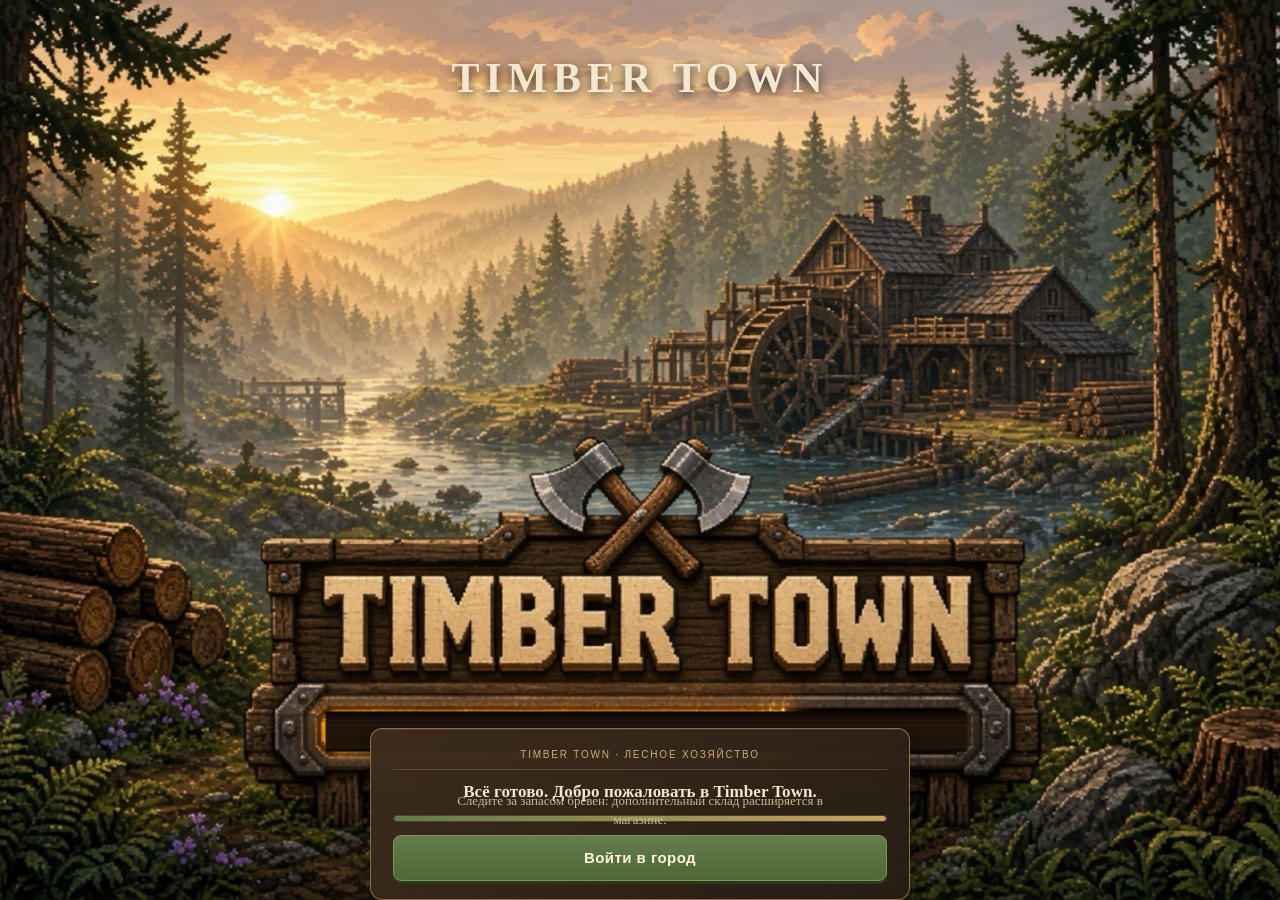
==== commit 1851b451: "Add files via upload" ====
--- a/index.html
+++ b/index.html
@@ -33,6 +33,19 @@
       #tip { font-size:12px; }
     }
     @media (prefers-reduced-motion:reduce) { #load-fill { transition:none; } }
+    /* Cozy village loader — full artwork, quiet wooden welcome panel. */
+    body[data-screen="boot"] { background:#20251b; color:#f1e7d1; }
+    body[data-screen="boot"] #boot h1 { color:#f3e7cf; font-family:Georgia,serif; font-weight:700; letter-spacing:.14em; text-shadow:0 3px 12px rgba(0,0,0,.78); }
+    #boot-hud { gap:11px; padding:20px 22px calc(18px + env(safe-area-inset-bottom)); color:#f1e7d1; background:linear-gradient(145deg,rgba(62,45,29,.96),rgba(38,29,20,.97)); border:1px solid rgba(193,151,91,.65); border-radius:12px; box-shadow:0 14px 38px rgba(0,0,0,.42),inset 0 1px rgba(255,235,194,.09); }
+    #boot-hud::before { color:#c9ad7d; border-bottom:1px solid rgba(207,176,127,.25); font-family:"Trebuchet MS",Arial,sans-serif; letter-spacing:.18em; }
+    #loading-status { color:#f1e7d1; font:600 17px/1.35 Georgia,serif; }
+    #tip { color:#cbb998; font:13px/1.45 Georgia,serif; }
+    #load-slot { height:7px; background:rgba(12,20,12,.72); border:1px solid rgba(192,161,111,.3); border-radius:20px; box-shadow:none; }
+    #load-fill { background:linear-gradient(90deg,#627b48,#c9a15f); border-radius:20px; }
+    body[data-screen="boot"] #play { min-height:46px; border:1px solid #82935a; border-radius:8px; background:linear-gradient(180deg,#647d49,#4e6738); color:#fff3da; box-shadow:0 3px 0 #28391f; font:700 15px/1.2 "Trebuchet MS",Arial,sans-serif; letter-spacing:.03em; }
+    body[data-screen="boot"] #play:active { box-shadow:0 1px 0 #28391f; }
+    #boot-storage-warning { border:1px solid #9e6755; border-radius:7px; background:#ead6c4; color:#653d2d; }
+    @media (max-width:420px) { #boot-hud { padding:15px 15px calc(14px + env(safe-area-inset-bottom)); } }
   </style>
 </head>
 <body data-screen="boot">
--- a/style.css
+++ b/style.css
@@ -1727,3 +1727,125 @@
 .guide-table-scroll th { color:#6c573a; background:rgba(123,96,60,.09); font-weight:700; }
 .guide-table-scroll tr:last-child td { border-bottom:0; }
 .guide-table-note { margin-top:9px !important; color:#806b50 !important; font:13px/1.4 var(--tt-serif) !important; }
+
+/* ==========================================================
+   TIMBER TOWN — COZY VILLAGE 03
+   Desktop: one top status bar, map center, town summary right.
+   No left sidebar, no nested cards, no heavy pixel UI.
+   ========================================================== */
+:root {
+  --tt-night: #292d22;
+  --tt-night-2: #20241c;
+  --tt-wood: #382719;
+  --tt-wood-2: #513a25;
+  --tt-wood-3: #684b30;
+  --tt-paper: #e9dfc8;
+  --tt-paper-bright: #f1e9d7;
+  --tt-paper-edge: #c8b795;
+  --tt-text: #33291e;
+  --tt-muted: #77664d;
+  --tt-green: #536b3e;
+  --tt-green-light: #78905a;
+  --tt-gold: #c49a5c;
+  --pixel: Georgia, "Palatino Linotype", serif;
+  --ui: "Trebuchet MS", Arial, sans-serif;
+  --font-ui: "Trebuchet MS", Arial, sans-serif;
+}
+html, body { background:var(--tt-night); color:#f0e6d2; font-family:Georgia,"Palatino Linotype",serif; font-size:15px; line-height:1.5; }
+body[data-screen="map"] { min-height:100dvh; height:auto; overflow-x:hidden; overflow-y:auto; background:radial-gradient(ellipse at 50% -30%,#596747 0%,transparent 52%),linear-gradient(145deg,#343a2a,#25291f 65%,#1e211a); }
+body[data-screen="map"] #hud { position:relative; z-index:10; width:calc(100% - 32px); max-width:1500px; min-height:82px; margin:16px auto 14px; padding:10px 20px; display:flex; align-items:center; gap:20px; background:linear-gradient(180deg,#493522,#342518); border:1px solid rgba(193,151,91,.62); border-radius:12px; box-shadow:0 8px 24px rgba(0,0,0,.25),inset 0 1px rgba(255,235,194,.08); }
+.town-brand { flex:0 0 220px; display:flex; align-items:center; gap:12px; color:#f2e7d0; text-decoration:none; }
+.brand-mark { font-size:31px; line-height:1; filter:drop-shadow(0 2px 1px #1b140e); }
+.brand-copy { display:flex; flex-direction:column; gap:1px; }
+.brand-copy strong { font:700 20px/1 Georgia,serif; letter-spacing:.09em; }
+.brand-copy small { color:#c2a77b; font:700 9px/1.4 "Trebuchet MS",sans-serif; letter-spacing:.15em; }
+.hud-resources { flex:1 1 auto; min-width:0; display:flex; align-items:center; justify-content:space-around; gap:5px; }
+.hud-resource { min-width:0; flex:1 1 0; display:flex; align-items:center; gap:9px; padding:7px 12px; border-left:1px solid rgba(211,181,130,.22); }
+.hud-resource:first-child { border-left:0; }
+.resource-icon { flex:0 0 auto; color:#d6b477; font:22px/1 Georgia,serif; }
+.resource-copy { min-width:0; display:flex; flex-direction:column; gap:2px; }
+.resource-copy strong { overflow:hidden; color:#f2e8d5; font:700 15px/1.2 Georgia,serif; white-space:nowrap; text-overflow:ellipsis; }
+.resource-copy small { color:#b9a27d; font:700 9px/1.2 "Trebuchet MS",sans-serif; letter-spacing:.11em; }
+.hud-actions { display:flex; align-items:center; gap:8px; flex:0 0 auto; }
+body[data-screen="map"] #open-inventory, body[data-screen="map"] #open-profile { min-height:40px; padding:8px 13px; border:1px solid rgba(208,171,111,.42); border-radius:8px; background:#59432d; color:#f3e7d0; box-shadow:none; font:700 12px/1.2 "Trebuchet MS",sans-serif; text-decoration:none; }
+body[data-screen="map"] #open-inventory:hover, body[data-screen="map"] #open-profile:hover { background:#70563a; }
+#town-layout { width:calc(100% - 32px); max-width:1500px; margin:0 auto; display:grid; grid-template-columns:minmax(0,1fr) 330px; gap:14px; align-items:stretch; }
+body[data-screen="map"] #map { width:100%; min-width:0; min-height:0; margin:0; padding:0; display:flex; flex-direction:column; gap:0; overflow:hidden; background:#34432d; border:1px solid rgba(192,160,108,.45); border-radius:12px; box-shadow:0 12px 28px rgba(0,0,0,.22); }
+body[data-screen="map"] #world { position:relative; display:block; width:100%; height:auto; max-width:none; max-height:none; flex:1 1 auto; aspect-ratio:3/2; overflow:hidden; border:0; border-radius:10px 10px 0 0; background:#435b37; box-shadow:none; }
+body[data-screen="map"] #world img { width:100%; height:100%; object-fit:cover; image-rendering:auto; }
+body[data-screen="map"] #world a { border:0; border-radius:8px; background:transparent; box-shadow:none; }
+body[data-screen="map"] #world a[data-spot="pine"]::after, body[data-screen="map"] #world a[data-spot="oak"]::after { border:1px solid rgba(225,196,143,.72); border-radius:8px; background:rgba(49,35,23,.82); color:#f4e9d5; font:700 12px/1.2 "Trebuchet MS",sans-serif; text-shadow:none; backdrop-filter:blur(3px); }
+.map-hint { min-height:62px; display:flex; align-items:center; gap:12px; padding:9px 16px; background:linear-gradient(90deg,#38291c,#4a3523); color:#eadfc8; }
+.hint-avatar { width:42px; height:42px; flex:0 0 42px; display:grid; place-items:center; border:1px solid #987449; border-radius:50%; background:#63492f; font-size:21px; }
+.map-hint strong,.map-hint small { display:block; }
+.map-hint strong { margin-bottom:2px; color:#e3c99a; font:700 11px/1.2 "Trebuchet MS",sans-serif; letter-spacing:.08em; text-transform:uppercase; }
+.map-hint small { color:#e8dcc3; font:14px/1.35 Georgia,serif; }
+#town-overview { min-width:0; display:flex; flex-direction:column; gap:0; padding:0 20px; overflow:hidden; color:var(--tt-text); background:linear-gradient(145deg,var(--tt-paper-bright),var(--tt-paper)); border:1px solid var(--tt-paper-edge); border-radius:12px; box-shadow:0 12px 28px rgba(0,0,0,.2); }
+.overview-section { padding:19px 0; border-bottom:1px solid rgba(116,91,57,.24); }
+.overview-heading { display:flex; align-items:center; justify-content:space-between; gap:8px; }
+.overview-section h2 { margin:0 0 13px; color:#403020; font:700 19px/1.2 Georgia,serif; }
+.overview-heading h2 { margin:0; }
+.overview-heading a { color:#80633c; font:700 11px/1.2 "Trebuchet MS",sans-serif; text-decoration:none; }
+.overview-stock { display:flex; align-items:center; gap:12px; margin:15px 0 13px; }
+.overview-stock>span { font-size:27px; }
+.overview-stock strong { color:#342719; font:700 21px/1.2 Georgia,serif; }
+.overview-stock small { color:#8b795e; font-size:14px; }
+.overview-meter { height:12px; overflow:hidden; border-radius:20px; background:#d0c4aa; box-shadow:inset 0 1px 2px rgba(55,40,23,.13); }
+.overview-meter i { display:block; width:0; height:100%; border-radius:20px; background:linear-gradient(90deg,#526c3c,#829454); transition:width .25s ease; }
+.overview-meta { display:flex; justify-content:space-between; gap:8px; margin-top:7px; color:#827258; font:11px/1.3 "Trebuchet MS",sans-serif; }
+.overview-stat { display:flex; align-items:center; justify-content:space-between; padding:6px 0; color:#78674e; font:13px/1.3 "Trebuchet MS",sans-serif; }
+.overview-stat strong { color:#403020; font:700 14px/1.3 Georgia,serif; }
+.overview-tasks { padding-bottom:10px; }
+.overview-tasks h2 { margin-bottom:7px; }
+.overview-tasks a { min-height:53px; display:flex; align-items:center; gap:11px; padding:7px 0; color:#463523; border-bottom:1px solid rgba(116,91,57,.17); text-decoration:none; }
+.overview-tasks a:last-child { border-bottom:0; }
+.overview-tasks a>span:first-child { width:30px; flex:0 0 30px; font-size:19px; text-align:center; }
+.overview-tasks a>span:nth-child(2) { flex:1; display:flex; flex-direction:column; gap:2px; }
+.overview-tasks strong { color:#423322; font:700 13px/1.2 "Trebuchet MS",sans-serif; }
+.overview-tasks small { color:#8a785d; font:11px/1.2 "Trebuchet MS",sans-serif; }
+.overview-tasks b { color:#967449; font-size:21px; font-weight:400; }
+.overview-tasks a:hover strong { color:#617545; }
+.overview-footer { margin-top:auto; padding:14px 0 16px; color:#9a896e; font:700 9px/1.2 "Trebuchet MS",sans-serif; letter-spacing:.13em; text-align:center; }
+body[data-screen="map"] #toasts { z-index:40; }
+body[data-screen="map"] dialog { color:#3c3022; background:var(--tt-paper); border:1px solid var(--tt-paper-edge); border-radius:12px; }
+/* Shared cozy theme for all in-game locations. */
+body[data-screen]:not([data-screen="boot"]) { color:#eadfc9; }
+main:not(#boot):not(#map) > h1 { font-family:Georgia,serif; font-weight:700; letter-spacing:.01em; }
+main:not(#boot):not(#map) > nav a, main:not(#boot):not(#map) > p:first-child a { border-radius:8px; }
+main:not(#boot):not(#map) section:not([hidden]) { border-radius:10px; }
+main:not(#boot):not(#map) button, main:not(#boot):not(#map) .btn { border-radius:8px; font-family:"Trebuchet MS",Arial,sans-serif; font-weight:700; }
+main:not(#boot):not(#map) input, main:not(#boot):not(#map) select { border-radius:7px; }
+@media (max-width:1050px) {
+  body[data-screen="map"] #hud { flex-wrap:wrap; gap:9px; padding:10px 13px; }
+  .town-brand { flex-basis:180px; }
+  .hud-resources { order:3; flex-basis:100%; justify-content:space-between; }
+  .hud-resource { padding:5px 8px; }
+  #town-layout { grid-template-columns:minmax(0,1fr) 285px; }
+}
+@media (max-width:760px) {
+  body[data-screen="map"] #hud { width:calc(100% - 20px); margin:10px auto; }
+  .town-brand { flex:1 1 auto; }
+  .brand-copy strong { font-size:17px; }
+  .hud-resources { gap:2px; }
+  .hud-resource { padding:5px 4px; gap:5px; }
+  .resource-icon { font-size:16px; }
+  .resource-copy strong { font-size:12px; }
+  .resource-copy small { font-size:8px; }
+  #town-layout { width:calc(100% - 20px); grid-template-columns:1fr; gap:10px; }
+  body[data-screen="map"] #world { aspect-ratio:3/2; }
+  #town-overview { padding:0 16px; }
+  .overview-section { padding:15px 0; }
+  .overview-tasks { display:grid; grid-template-columns:1fr 1fr; column-gap:16px; }
+  .overview-tasks h2 { grid-column:1/-1; }
+}
+@media (max-width:420px) {
+  body[data-screen="map"] #hud { padding:9px 10px; }
+  .town-brand { flex-basis:100%; }
+  .hud-actions { position:absolute; top:9px; right:10px; }
+  .hud-resources { order:2; }
+  .hud-resource { flex-direction:column; align-items:flex-start; gap:2px; }
+  .resource-icon { font-size:15px; }
+  .resource-copy strong { font-size:11px; }
+  .resource-copy small { font-size:7px; }
+  .map-hint small { font-size:12px; }
+}
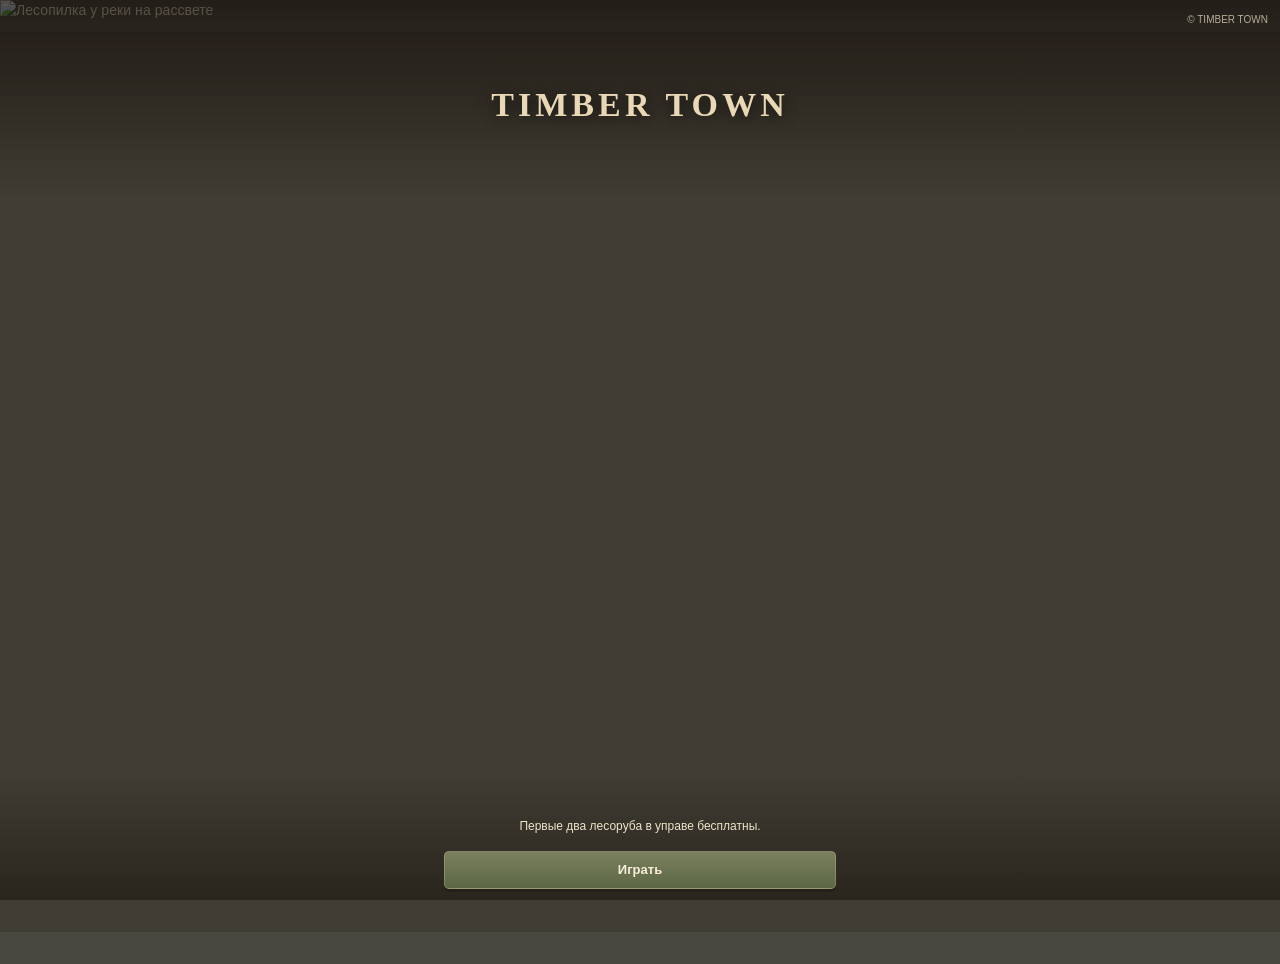
==== commit f5eae300: "Add files via upload" ====
--- a/index.html
+++ b/index.html
@@ -3,7 +3,7 @@
 <head>
   <meta charset="utf-8">
   <meta name="viewport" content="width=device-width, initial-scale=1, viewport-fit=cover">
-  <meta name="theme-color" content="#28231d">
+  <meta name="theme-color" content="#0b140e">
   <meta name="robots" content="noindex, nofollow">
   <meta name="author" content="Timber Town">
   <link rel="stylesheet" href="style.css">
@@ -11,110 +11,293 @@
   <link rel="prefetch" href="game.js">
   <title>Timber Town</title>
   <style>
-    body[data-screen="boot"] { min-height:100dvh; height:100dvh; overflow:hidden; background:#24201a; }
-    body[data-screen="boot"]::before, body[data-screen="boot"]::after { content:none; }
-    #boot-art { position:fixed; inset:0; z-index:0; width:100vw; height:100dvh; min-height:100dvh; object-fit:cover; object-position:center 42%; image-rendering:auto; pointer-events:none; }
-    #boot { position:relative; z-index:1; min-height:100dvh; height:100dvh; }
-    body[data-screen="boot"] #boot h1 { position:fixed; z-index:2; top:calc(env(safe-area-inset-top) + clamp(22px,6vh,56px)); left:16px; right:16px; width:auto; height:auto; margin:0; overflow:visible; clip:auto; color:#f0e3ca; font:clamp(25px,7vw,42px)/1.15 Georgia,serif; letter-spacing:.1em; text-align:center; text-shadow:0 2px 4px #18130f, 0 0 20px rgba(0,0,0,.5); }
-    #boot-hud { position:fixed; z-index:3; left:50%; bottom:0; translate:-50% 0; width:min(540px, calc(100% - 28px)); display:grid; gap:9px; padding:18px 20px calc(17px + env(safe-area-inset-bottom)); color:#372c21; background:linear-gradient(145deg,rgba(239,228,205,.96),rgba(213,198,169,.96)); border:1px solid rgba(91,68,44,.72); box-shadow:0 12px 36px rgba(0,0,0,.34), inset 0 0 0 4px rgba(255,250,236,.28); }
-    #boot-hud::before { content:"TIMBER TOWN  ·  ЛЕСНОЕ ХОЗЯЙСТВО"; display:block; padding-bottom:8px; border-bottom:1px solid rgba(91,68,44,.25); color:#78634a; font:10px/1.2 Georgia,serif; letter-spacing:.16em; text-align:center; }
-    #loading-status { margin:0; color:#4c3b2b; font:16px/1.35 Georgia,serif; text-align:center; }
-    #tip { margin:0; color:#78664f; font:13px/1.45 Georgia,serif; text-align:center; }
-    #load-slot { height:7px; width:100%; overflow:hidden; background:rgba(75,57,39,.17); border:1px solid rgba(91,68,44,.26); box-shadow:inset 0 1px 2px rgba(42,30,19,.14); }
-    #load-fill { display:block; width:0%; height:100%; background:linear-gradient(90deg,#9d7948,#c8a66b); transition:width .2s ease; }
-    #load-bar, #load-pct, #load-readout, #boot-credit, #boot-divider, #tip-list { display:none !important; }
-    body[data-screen="boot"] #play { position:relative; left:auto; bottom:auto; translate:none; width:100%; min-height:44px; margin:2px 0 0; border:1px solid #695036; border-radius:2px; background:#5b4935; color:#f5ead4; box-shadow:0 3px 0 #382b20; font:16px Georgia,serif; letter-spacing:.04em; text-transform:none; text-decoration:none; }
-    body[data-screen="boot"] #play:active { transform:translateY(2px); box-shadow:0 1px 0 #382b20; }
-    body[data-screen="boot"] #play[aria-disabled="true"] { opacity:.45; pointer-events:none; }
-    #boot-storage-warning { margin:0; padding:8px 10px; border:1px solid #97645a; background:#f1ddd3; color:#713d32; font:12px/1.4 Georgia,serif; text-align:center; }
-    @media (max-width:420px) {
-      #boot-hud { width:calc(100% - 20px); gap:8px; padding:14px 14px calc(13px + env(safe-area-inset-bottom)); }
-      #loading-status { font-size:15px; }
-      #tip { font-size:12px; }
-    }
-    @media (prefers-reduced-motion:reduce) { #load-fill { transition:none; } }
-    /* Cozy village loader — full artwork, quiet wooden welcome panel. */
-    body[data-screen="boot"] { background:#20251b; color:#f1e7d1; }
-    body[data-screen="boot"] #boot h1 { color:#f3e7cf; font-family:Georgia,serif; font-weight:700; letter-spacing:.14em; text-shadow:0 3px 12px rgba(0,0,0,.78); }
-    #boot-hud { gap:11px; padding:20px 22px calc(18px + env(safe-area-inset-bottom)); color:#f1e7d1; background:linear-gradient(145deg,rgba(62,45,29,.96),rgba(38,29,20,.97)); border:1px solid rgba(193,151,91,.65); border-radius:12px; box-shadow:0 14px 38px rgba(0,0,0,.42),inset 0 1px rgba(255,235,194,.09); }
-    #boot-hud::before { color:#c9ad7d; border-bottom:1px solid rgba(207,176,127,.25); font-family:"Trebuchet MS",Arial,sans-serif; letter-spacing:.18em; }
-    #loading-status { color:#f1e7d1; font:600 17px/1.35 Georgia,serif; }
-    #tip { color:#cbb998; font:13px/1.45 Georgia,serif; }
-    #load-slot { height:7px; background:rgba(12,20,12,.72); border:1px solid rgba(192,161,111,.3); border-radius:20px; box-shadow:none; }
-    #load-fill { background:linear-gradient(90deg,#627b48,#c9a15f); border-radius:20px; }
-    body[data-screen="boot"] #play { min-height:46px; border:1px solid #82935a; border-radius:8px; background:linear-gradient(180deg,#647d49,#4e6738); color:#fff3da; box-shadow:0 3px 0 #28391f; font:700 15px/1.2 "Trebuchet MS",Arial,sans-serif; letter-spacing:.03em; }
-    body[data-screen="boot"] #play:active { box-shadow:0 1px 0 #28391f; }
-    #boot-storage-warning { border:1px solid #9e6755; border-radius:7px; background:#ead6c4; color:#653d2d; }
-    @media (max-width:420px) { #boot-hud { padding:15px 15px calc(14px + env(safe-area-inset-bottom)); } }
+    /* Плавное появление элементов стартового экрана. */
+    @keyframes boot-fade-up {
+      from { opacity: 0; transform: translateY(8px); }
+      to   { opacity: 1; transform: translateY(0); }
+    }
+    @keyframes boot-fade-in {
+      from { opacity: 0; }
+      to   { opacity: 1; }
+    }
+
+    /* Пульсация кнопки «Играть»: золотое кольцо расходится от кнопки. */
+    @keyframes play-pulse {
+      0%, 100% {
+        box-shadow:
+          4px 4px 0 var(--ink),
+          0 0 0 0 rgba(226, 182, 87, 0.55);
+      }
+      50% {
+        box-shadow:
+          4px 4px 0 var(--ink),
+          0 0 0 10px rgba(226, 182, 87, 0);
+      }
+    }
+
+    /* Видимый заголовок «Timber Town» — переопределяет sr-only из style.css
+       за счёт более высокой специфичности. */
+    body[data-screen="boot"] #boot h1 {
+      position: absolute;
+      z-index: 3;
+      top: calc(env(safe-area-inset-top, 0px) + 5vh);
+      left: 50%;
+      translate: -50% 0;
+      width: auto;
+      height: auto;
+      overflow: visible;
+      clip: auto;
+      font-family: var(--pixel);
+      font-size: clamp(22px, 7.2vw, 44px);
+      line-height: 1.1;
+      letter-spacing: 0.08em;
+      text-align: center;
+      text-transform: uppercase;
+      white-space: nowrap;
+      color: var(--gold);
+      text-shadow:
+        3px 3px 0 var(--ink),
+        -1px -1px 0 var(--ink),
+        1px -1px 0 var(--ink),
+        -1px 1px 0 var(--ink),
+        0 0 24px rgba(226, 182, 87, 0.45);
+      pointer-events: none;
+      user-select: none;
+      -webkit-user-select: none;
+      animation: boot-fade-up 700ms 80ms cubic-bezier(0.2, 0.8, 0.2, 1) both;
+    }
+
+    /* Верхний градиент-затемнение для читаемости заголовка. */
+    body[data-screen="boot"]::before {
+      content: "";
+      position: fixed;
+      z-index: 1;
+      top: 0;
+      left: 0;
+      right: 0;
+      height: calc(22vh + env(safe-area-inset-top, 0px));
+      background: linear-gradient(
+        180deg,
+        rgba(20, 14, 9, 0.72) 0%,
+        rgba(20, 14, 9, 0.35) 55%,
+        rgba(20, 14, 9, 0) 100%
+      );
+      pointer-events: none;
+    }
+
+    #boot-art {
+      animation: boot-fade-in 900ms 0ms ease both;
+    }
+
+    #tip,
+    #tip-list {
+      animation: boot-fade-up 700ms 260ms cubic-bezier(0.2, 0.8, 0.2, 1) both;
+      transition: opacity 200ms ease;
+    }
+
+    #tip.is-fading {
+      opacity: 0;
+    }
+
+    #play {
+      animation:
+        boot-fade-up 700ms 420ms cubic-bezier(0.2, 0.8, 0.2, 1) both,
+        play-pulse 2.4s 1400ms ease-out infinite;
+    }
+
+    @media (hover: hover) {
+      #play:hover {
+        background: var(--gold-light, #f4d382);
+        filter: brightness(1.06);
+      }
+    }
+
+    #boot-storage-warning {
+      animation: boot-fade-up 500ms 600ms cubic-bezier(0.2, 0.8, 0.2, 1) both;
+    }
+
+    #boot-divider {
+      position: fixed;
+      z-index: 2;
+      top: calc(env(safe-area-inset-top, 0px) + 10vh + clamp(48px, 12vw, 74px));
+      left: 50%;
+      translate: -50% 0;
+      width: min(220px, 55vw);
+      height: 2px;
+      border: 0;
+      border-radius: var(--r-pill, 999px);
+      background: linear-gradient(
+        90deg,
+        transparent 0%,
+        var(--gold-wash, rgba(226, 182, 87, 0.18)) 20%,
+        var(--gold) 50%,
+        var(--gold-wash, rgba(226, 182, 87, 0.18)) 80%,
+        transparent 100%
+      );
+      opacity: 0.85;
+      pointer-events: none;
+      animation: boot-fade-in 700ms 220ms ease both;
+    }
+
+    #boot-storage-warning {
+      position: fixed;
+      z-index: 2;
+      bottom: calc(env(safe-area-inset-bottom, 0px) + 6.9rem);
+      left: 50%;
+      translate: -50% 0;
+      width: min(28rem, calc(100% - 32px));
+      margin: 0;
+      padding: 10px 14px;
+      text-align: center;
+      font-size: var(--fs-tiny, 10px);
+      color: var(--danger-ink);
+      line-height: 1.5;
+      background: var(--danger-wash, rgba(157, 51, 44, 0.18));
+      border: 1px solid rgba(240, 192, 187, 0.3);
+      border-radius: var(--r-md, 10px);
+      backdrop-filter: blur(4px);
+      -webkit-backdrop-filter: blur(4px);
+    }
+
+    /* Авторское обозначение в углу. */
+    #boot-credit {
+      position: fixed;
+      right: max(12px, env(safe-area-inset-right, 0px));
+      top: calc(env(safe-area-inset-top, 0px) + 12px);
+      margin: 0;
+      font-family: var(--ui, "Russo One", sans-serif);
+      font-size: 10px;
+      letter-spacing: 0.12em;
+      text-transform: uppercase;
+      color: var(--cream-muted);
+      opacity: 0.55;
+      z-index: 2;
+      pointer-events: none;
+      user-select: none;
+      -webkit-user-select: none;
+      animation: boot-fade-in 900ms 500ms ease both;
+    }
+
+    /* Если JavaScript отключён — понятное сообщение. */
+    .boot-noscript {
+      position: fixed;
+      z-index: 3;
+      left: 50%;
+      bottom: calc(env(safe-area-inset-bottom, 0px) + 9rem);
+      translate: -50% 0;
+      width: min(28rem, calc(100% - 32px));
+      margin: 0;
+      padding: 12px 16px;
+      text-align: center;
+      font-family: var(--ui, "Russo One", sans-serif);
+      font-size: 12px;
+      line-height: 1.5;
+      color: var(--danger-ink);
+      background: var(--danger-wash, rgba(157, 51, 44, 0.18));
+      border: 1px solid rgba(240, 192, 187, 0.35);
+      border-radius: var(--r-md, 10px);
+    }
+
+    @media (prefers-reduced-motion: reduce) {
+      body[data-screen="boot"] #boot h1,
+      #boot-art,
+      #tip,
+      #tip-list,
+      #play,
+      #boot-storage-warning,
+      #boot-divider,
+      #boot-credit {
+        animation-duration: 0.001ms !important;
+        animation-delay: 0ms !important;
+      }
+
+      #tip {
+        transition: none !important;
+      }
+
+      #play {
+        animation: none !important;
+      }
+    }
   </style>
 </head>
 <body data-screen="boot">
-  <img id="boot-art" src="loading.jpeg" width="1500" height="1007" alt="Лесной городок Timber Town">
   <main id="boot">
-    <h1>TIMBER TOWN</h1>
-    <div id="boot-hud">
-      <p id="loading-status" role="status" aria-live="polite">Готовим ваш лесной городок…</p>
-      <div id="load-slot" role="progressbar" aria-label="Загрузка игры" aria-valuemin="0" aria-valuemax="100" aria-valuenow="0"><i id="load-fill"></i></div>
-      <p id="tip">Следите за запасом брёвен: дополнительный склад расширяется в магазине.</p>
-      <p id="boot-storage-warning" hidden>Браузер не разрешил локальное сохранение. Прогресс может не сохраниться после закрытия игры.</p>
-      <a href="game.html" id="play" role="button" aria-disabled="true" tabindex="-1">Подождите…</a>
-    </div>
+    <h1>Timber Town</h1>
+    <img id="boot-art" src="idex_fon.jpeg" width="768" height="1152" alt="Лесопилка у реки на рассвете">
+    <hr id="boot-divider" aria-hidden="true">
+    <p id="tip">Первые два лесоруба в управе бесплатны.</p>
+    <ul id="tip-list" hidden>
+      <li>Первые два лесоруба в управе бесплатны.</li>
+      <li>Без топора работник уходит домой.</li>
+      <li>Деньги в сейфе налог не трогает.</li>
+      <li>Один игровой час длится 7,5 минут.</li>
+      <li>На пятый день долга лесопилка встаёт.</li>
+      <li>Обычный топор теряет 1% за каждое бревно.</li>
+      <li>Снятое из сейфа нужно потратить за игровой час.</li>
+      <li>Одинаковые топоры складываются в рюкзаке.</li>
+    </ul>
+    <p id="boot-storage-warning" hidden>
+      Прогресс не будет сохраняться: браузер запретил localStorage.
+      Играть можно, но после закрытия вкладки всё начнётся заново.
+    </p>
+    <p id="boot-credit" aria-hidden="true">© Timber Town</p>
+    <a href="game.html" id="play" role="button">Играть</a>
   </main>
-  <noscript><p class="boot-noscript">Для запуска Timber Town необходимо включить JavaScript.</p></noscript>
-  <script src="https://telegram.org/js/telegram-web-app.js"></script>
+  <noscript>
+    <p class="boot-noscript">
+      Timber Town требует JavaScript. Включите его в настройках браузера, чтобы начать игру.
+    </p>
+  </noscript>
   <script>
     (() => {
       'use strict';
-      const play = document.getElementById('play');
-      const status = document.getElementById('loading-status');
-      const fill = document.getElementById('load-fill');
-      const slot = document.getElementById('load-slot');
-      const warning = document.getElementById('boot-storage-warning');
-      const resources = [
-        'style.css','game.js','game.html','profile.html','sawmill.html','shop.html',
-        'sklad.html','sklad-lesa.html','uprava.html','master.html','liteynaya.html',
-        'World_map_Sunrise.jpeg','World_map_day.jpeg','World_map_Sunset.jpeg','World_map_Night.jpeg',
-        '1skin.jpeg','1axeskin.jpeg','2axeskin.jpeg','3axeskin.jpeg','4aceskin.jpeg','5axeskin.jpeg',
-        'Backpack.jpeg','The_Board.jpeg','Trad_Center.jpeg','Warehouse.jpeg','loading.jpeg'
-      ];
-      const tg = window.Telegram?.WebApp;
-      try { tg?.ready?.(); tg?.expand?.(); } catch (_) {}
-      let done = 0;
-      const paint = (label) => {
-        const pct = Math.round(done / resources.length * 100);
-        if (fill) fill.style.width = `${pct}%`;
-        if (slot) slot.setAttribute('aria-valuenow', String(pct));
-        if (status) status.textContent = label;
-      };
-      const check = path => new Promise(resolve => {
-        if (/\.(?:jpe?g|png|webp|svg)$/i.test(path)) {
-          const image = new Image();
-          image.onload = image.onerror = () => { done++; resolve(); };
-          image.src = path;
-        } else {
-          fetch(path, { cache:'no-store' }).catch(() => null).finally(() => { done++; resolve(); });
-        }
-      });
-      const storageAvailable = (() => { try { localStorage.setItem('__tt_probe__','1'); localStorage.removeItem('__tt_probe__'); return true; } catch (_) { return false; } })();
-      if (!storageAvailable && warning) warning.hidden = false;
-      (async () => {
-        const checks = resources.map((path, index) => check(path).then(() => {
-          if (index === resources.length - 1 || done === resources.length) paint('Последние приготовления…');
-          else if (done < 8) paint('Собираем игровой мир…');
-          else paint('Проверяем лесопилку и сохранение…');
-        }));
-        await Promise.all(checks);
-        await Promise.race([document.fonts?.ready || Promise.resolve(), new Promise(resolve => setTimeout(resolve, 900))]);
-        if (fill) fill.style.width = '100%';
-        if (slot) slot.setAttribute('aria-valuenow','100');
-        if (status) status.textContent = storageAvailable ? 'Всё готово. Добро пожаловать в Timber Town.' : 'Мир готов. Проверьте предупреждение о сохранении.';
-        if (play) { play.textContent='Войти в город'; play.setAttribute('aria-disabled','false'); play.removeAttribute('tabindex'); }
-      })().catch(error => {
-        console.warn('Loader fallback:', error);
-        if (status) status.textContent = 'Почти готово. Можно войти в город.';
-        if (play) { play.textContent='Войти в город'; play.setAttribute('aria-disabled','false'); play.removeAttribute('tabindex'); }
-      });
+
+      const tips = Array.from(
+        document.querySelectorAll('#tip-list li')
+      ).map(li => li.textContent.trim()).filter(Boolean);
+
+      const tip = document.getElementById('tip');
+
+      if (tip && tips.length > 1) {
+        let index = 0;
+        tip.textContent = tips[0];
+
+        window.setInterval(() => {
+          index = (index + 1) % tips.length;
+
+          // Плавная смена подсказки: снять класс → дождаться фейда →
+          // обновить текст → вернуть класс.
+          tip.classList.add('is-fading');
+          window.setTimeout(() => {
+            tip.textContent = tips[index];
+            tip.classList.remove('is-fading');
+          }, 200);
+        }, 6000);
+      }
+
+      const art = document.getElementById('boot-art');
+      if (art) {
+        art.addEventListener('error', () => {
+          art.style.visibility = 'hidden';
+        }, { once: true });
+      }
+
+      let storageOk = false;
+      try {
+        const testKey = '__tt_probe__';
+        window.localStorage.setItem(testKey, '1');
+        window.localStorage.removeItem(testKey);
+        storageOk = true;
+      } catch (_) {
+        storageOk = false;
+      }
+
+      if (!storageOk) {
+        const warn = document.getElementById('boot-storage-warning');
+        if (warn) warn.hidden = false;
+      }
     })();
   </script>
 </body>
-</html>
+</html>
--- a/style.css
+++ b/style.css
@@ -1421,431 +1421,801 @@
 #raw-log-actions { display: flex; flex-wrap: wrap; gap: 8px; }
 #raw-log-market [hidden] { display: none !important; }
 
-/* ==========================================================
-   TIMBER TOWN — parchment & field-notes visual refresh
-   Inspired by the warm editorial mood of the supplied reference.
-   All illustrations and game content remain original to the game.
-   ========================================================== */
+
+/* ===== Timber Town: возвращение к исходной атмосфере, спокойная современная подача ===== */
+:root{
+  --ink:#171a16;
+  --wood:#34372e;
+  --wood-deep:#242820;
+  --gold:#b99a60;
+  --gold-light:#d1b77f;
+  --gold-deep:#887348;
+  --gold-wash:rgba(185,154,96,.13);
+  --cream:#e4e1d5;
+  --cream-muted:#a9aa9d;
+  --cream-soft:#c6c4b7;
+  --moss:#59664a;
+  --moss-light:#879273;
+  --line:rgba(226,225,213,.10);
+  --line-strong:rgba(226,225,213,.16);
+  --pixel:Inter,system-ui,-apple-system,"Segoe UI",sans-serif;
+  --ui:Inter,system-ui,-apple-system,"Segoe UI",sans-serif;
+  --font-ui:Inter,system-ui,-apple-system,"Segoe UI",sans-serif;
+  --fs-tiny:11px;--fs-small:13px;
+  --stroke:0px;--offset:0px;
+}
+html,body{
+  background:#171a16!important;color:var(--cream)!important;
+  font-family:Inter,system-ui,-apple-system,"Segoe UI",sans-serif!important;
+  font-size:14px!important;line-height:1.5!important;letter-spacing:0!important;
+}
+body{background:radial-gradient(ellipse at 50% -18%,#30352b 0%,#20241e 46%,#171a16 100%) fixed!important;}
+h1,h2,h3,h4,p,li,label,small,strong,span,a,button,input,select,textarea{
+  font-family:Inter,system-ui,-apple-system,"Segoe UI",sans-serif!important;
+  letter-spacing:normal!important;text-shadow:none!important;
+}
+h1,h2,h3{color:#e9e5d8!important;line-height:1.2!important;font-weight:650!important;}
+h1{font-size:clamp(22px,3vw,30px)!important;}
+h2{font-size:20px!important;}
+h3{font-size:16px!important;}
+p{line-height:1.55!important;}
+a{color:#d8c69b!important;text-decoration:none;}
+a:hover{color:#f0dfb7!important;}
+/* One quiet surface per content group — no nested frames or thick outlines. */
+main,section,article,fieldset,dialog,.panel,.card,.box,.tile,.worker-card,.building-card,
+.market-card,.contract-card,.guide-card,.stat-card,.inventory-card{
+  border-color:transparent!important;
+  box-shadow:none!important;
+}
+main:not(#map){background:transparent!important;}
+section,article,.panel,.card,.box,.tile,.worker-card,.building-card,.market-card,
+.stat-card,.inventory-card{
+  background:linear-gradient(145deg,rgba(58,63,51,.72),rgba(39,43,36,.78))!important;
+  border:0!important;border-radius:14px!important;
+}
+section section,article article,.card .card,.panel .panel,.box .box{
+  background:rgba(255,255,255,.025)!important;border:0!important;box-shadow:none!important;
+}
+hr, .divider{border:0!important;height:1px!important;background:rgba(226,225,213,.12)!important;}
+/* Clean top bar shared by all pages */
+#hud{
+  background:linear-gradient(100deg,#292e26,#34392f 55%,#292e26)!important;
+  border:0!important;border-bottom:1px solid rgba(226,225,213,.12)!important;
+  box-shadow:0 8px 24px rgba(0,0,0,.18)!important;
+  border-radius:0 0 14px 14px!important;
+  color:var(--cream)!important;
+  gap:clamp(10px,2vw,24px)!important;
+}
+#hud p,#hud a,#hud button{font-size:13px!important;font-weight:600!important;}
+#wallet data,#money{color:#e4c78d!important;font-size:17px!important;font-weight:750!important;}
+#clock{color:#d4d0c3!important;}
+/* Buttons: solid, quiet, consistent. */
+button,.btn,#play,input[type=button],input[type=submit],select{
+  min-height:42px!important;padding:9px 15px!important;
+  color:#eee9dc!important;background:linear-gradient(180deg,#59634b,#46513c)!important;
+  border:0!important;border-radius:10px!important;
+  box-shadow:0 3px 10px rgba(0,0,0,.16)!important;
+  font-size:13px!important;font-weight:650!important;
+  transition:background .15s ease,transform .15s ease,filter .15s ease!important;
+}
+button:hover,.btn:hover,#play:hover,input[type=submit]:hover{filter:brightness(1.1)!important;}
+button:active,.btn:active,#play:active{transform:translateY(1px)!important;box-shadow:none!important;}
+button:disabled{opacity:.42!important;filter:saturate(.5)!important;}
+a[role=button],nav a,.tab-button{
+  border:0!important;box-shadow:none!important;border-radius:9px!important;
+  background:rgba(255,255,255,.045)!important;padding:9px 13px!important;
+}
+input,textarea{
+  background:#252a23!important;color:#eee9dc!important;
+  border:1px solid rgba(226,225,213,.13)!important;border-radius:9px!important;
+  min-height:42px!important;padding:10px 12px!important;outline:none!important;
+}
+input:focus,textarea:focus,select:focus{border-color:rgba(185,154,96,.65)!important;box-shadow:0 0 0 3px rgba(185,154,96,.12)!important;}
+/* Main map remains the primary navigation hub. Keep its artwork untouched. */
+body[data-screen="map"]{overflow:hidden!important;}
+body[data-screen="map"] #map{
+  background:transparent!important;border:0!important;box-shadow:none!important;
+}
+body[data-screen="map"] #world{
+  border:0!important;outline:0!important;box-shadow:0 14px 36px rgba(0,0,0,.28)!important;
+  border-radius:14px!important;overflow:hidden!important;
+}
+body[data-screen="map"] #world img{image-rendering:auto!important;}
+body[data-screen="map"] #world a{border:0!important;box-shadow:none!important;}
+body[data-screen="map"] #world a:focus-visible{outline:2px solid var(--gold)!important;outline-offset:1px!important;}
+/* Main page content and tables */
+main:not(#map){max-width:1120px!important;margin:clamp(16px,3vw,32px) auto!important;padding:clamp(12px,2vw,24px)!important;}
+main h1{margin:8px 0 20px!important;}
+main nav{display:flex!important;flex-wrap:wrap!important;gap:8px!important;margin:12px 0 20px!important;}
+main nav a[aria-current],main nav a.active{background:rgba(185,154,96,.18)!important;color:#ead8ad!important;}
+table{width:100%!important;border-collapse:separate!important;border-spacing:0 5px!important;}
+th{color:#b9ad91!important;font-size:11px!important;text-transform:uppercase!important;font-weight:700!important;}
+td{background:rgba(255,255,255,.035)!important;color:#dedbce!important;padding:10px!important;border:0!important;}
+tr td:first-child{border-radius:8px 0 0 8px!important;}tr td:last-child{border-radius:0 8px 8px 0!important;}
+ul{padding-left:20px!important;}
+li{line-height:1.5!important;}
+dialog{
+  color:var(--cream)!important;background:#282d25!important;border:0!important;
+  border-radius:16px!important;box-shadow:0 24px 70px rgba(0,0,0,.5)!important;
+}
+dialog::backdrop{background:rgba(8,10,8,.72)!important;backdrop-filter:blur(4px);}
+.paper-contract{
+  color:#332719!important;background:linear-gradient(135deg,#e9dfc8,#d8c9a9)!important;
+  border:0!important;border-radius:8px!important;box-shadow:0 10px 30px rgba(0,0,0,.18)!important;
+}
+.paper-contract h3,.paper-contract p,.paper-contract label{color:#332719!important;}
+.toast{background:#30372d!important;border:0!important;border-radius:12px!important;box-shadow:0 8px 24px rgba(0,0,0,.25)!important;}
+#processing{background:rgba(23,26,22,.97)!important;border:0!important;border-radius:16px!important;box-shadow:0 18px 55px rgba(0,0,0,.45)!important;}
+/* Long lists scroll inside their own area instead of stretching the page. */
+#profile-crew,#chance-list,#inventory-list,.worker-list,.shop-list,.storage-list,.log-list{
+  max-height:min(56vh,560px)!important;overflow-y:auto!important;overscroll-behavior:contain!important;
+  scrollbar-width:thin!important;scrollbar-color:#69745a transparent!important;
+}
+@media(max-width:700px){
+  html,body{font-size:13px!important;}
+  #hud{padding:8px 10px!important;gap:8px!important;flex-wrap:wrap!important;}
+  #hud p,#hud a,#hud button{font-size:11px!important;}
+  main:not(#map){margin:10px auto!important;padding:10px!important;}
+  main nav{gap:6px!important;}
+  main nav a{padding:8px 10px!important;font-size:12px!important;}
+  table{font-size:12px!important;}
+}
+
+/* =====================================================================
+   TIMBER TOWN — RUSTIC ILLUSTRATED UI
+   Visual direction: hand-painted forest world + warm paper game surfaces.
+   The map remains the only content on the home screen.
+   ===================================================================== */
 :root {
-  --tt-bg: #38322b;
-  --tt-bg-deep: #24201b;
-  --tt-paper: #e8ddc4;
-  --tt-paper-light: #f0e7d3;
-  --tt-paper-shadow: #cdbb99;
-  --tt-paper-line: #b9a27f;
-  --tt-brown: #4b3929;
-  --tt-brown-soft: #77634a;
-  --tt-olive: #69705a;
-  --tt-brass: #aa8758;
-  --tt-serif: Georgia, "Palatino Linotype", "Book Antiqua", serif;
-  --ink: #30271f;
-  --wood: #59432f;
-  --wood-deep: #36291e;
-  --gold: #b18d5d;
-  --gold-light: #dfc79e;
-  --gold-deep: #8d6c43;
-  --gold-wash: rgba(177, 141, 93, .15);
-  --cream: #eee3cc;
-  --cream-muted: #b8a88c;
-  --cream-soft: #d8c9ab;
-  --line: #6a5743;
-  --line-strong: #8e7656;
-  --pixel: var(--tt-serif);
-  --ui: var(--tt-serif);
-  --font-ui: var(--tt-serif);
+  --ink: #35332d;
+  --wood: #655039;
+  --wood-deep: #373229;
+  --gold: #b28a4d;
+  --gold-light: #d4b77c;
+  --gold-deep: #8b6b3e;
+  --gold-wash: rgba(178, 138, 77, .14);
+  --cream: #e7dec9;
+  --cream-muted: #b7ad98;
+  --cream-soft: #d2c6ad;
+  --moss: #65724e;
+  --moss-light: #87936a;
+  --common: #8b8a7d;
+  --danger: #96594b;
+  --danger-ink: #fff0df;
+  --danger-wash: rgba(150, 89, 75, .14);
+  --rare: #60788b;
+  --mythic: #87718b;
+  --line: rgba(55, 48, 37, .16);
+  --line-strong: rgba(55, 48, 37, .28);
+  --paper: #d2c4a5;
+  --paper-light: #e0d4bb;
+  --paper-dark: #b9a987;
+  --paper-ink: #342d22;
+  --canvas: #494840;
+  --canvas-deep: #383831;
+  --canvas-light: #555349;
+  --ui: "Trebuchet MS", "Segoe UI", sans-serif;
+  --pixel: "Trebuchet MS", "Segoe UI", sans-serif;
+  --font-ui: "Trebuchet MS", "Segoe UI", sans-serif;
+  --fs-tiny: 11px;
+  --fs-small: 13px;
   --stroke: 1px;
+  --offset: 0;
+  --hud-height: 64px;
 }
 
 html, body {
-  background: var(--tt-bg);
-  color: #f0e5d0;
-  font-family: var(--tt-serif);
-  font-size: 16px;
-  line-height: 1.55;
-  letter-spacing: .005em;
-}
-body[data-screen]:not([data-screen="boot"]):not([data-screen="map"]) {
+  margin: 0 !important;
+  background: var(--canvas) !important;
+  color: var(--cream) !important;
+  font-family: var(--ui) !important;
+  font-size: 14px !important;
+  line-height: 1.48 !important;
+  letter-spacing: .005em !important;
+  -webkit-font-smoothing: antialiased;
+  text-rendering: optimizeLegibility;
+}
+body {
   min-height: 100dvh;
   background:
-    radial-gradient(ellipse at 18% 0%, rgba(136, 119, 93, .19), transparent 44%),
-    radial-gradient(ellipse at 90% 24%, rgba(16, 13, 10, .18), transparent 42%),
-    linear-gradient(145deg, #403a32 0%, #302b25 48%, #26221d 100%);
-}
-
-/* Compact top navigation, like a small brass nameplate. */
+    radial-gradient(ellipse at 50% -16%, rgba(205, 186, 143, .10), transparent 46%),
+    linear-gradient(145deg, var(--canvas-light), var(--canvas) 48%, var(--canvas-deep)) fixed !important;
+}
+body, body * { font-family: var(--ui) !important; }
+h1, h2, h3, h4 { font-family: Georgia, "Times New Roman", serif !important; letter-spacing: 0 !important; }
+h1 { color: var(--paper-light) !important; font-size: clamp(24px, 3.2vw, 34px) !important; font-weight: 700 !important; line-height: 1.16 !important; }
+h2 { color: var(--paper-ink) !important; font-size: clamp(18px, 2.2vw, 23px) !important; font-weight: 700 !important; line-height: 1.2 !important; }
+h3 { color: var(--paper-ink) !important; font-size: 16px !important; font-weight: 700 !important; }
+p, li, label, small, data, time { letter-spacing: 0 !important; }
+a { color: var(--gold-light) !important; text-decoration: none; }
+a:hover { color: #f0ddb5 !important; }
+[hidden] { display: none !important; }
+
+/* Shared top bar — one clean wooden strip, not a row of nested boxes. */
 #hud {
-  min-height: 58px;
-  padding: 7px max(12px, env(safe-area-inset-left)) 7px max(12px, env(safe-area-inset-right));
-  gap: 8px;
-  background: rgba(34, 29, 24, .96);
-  border: 0;
-  border-bottom: 1px solid rgba(206, 177, 132, .34);
-  box-shadow: 0 3px 12px rgba(0,0,0,.2);
-  color: #eadfc9;
-}
-#wallet, #clock {
-  padding: 6px 9px;
-  border: 1px solid rgba(206, 177, 132, .28);
-  border-radius: 2px;
-  background: rgba(255,255,255,.035);
-  color: #eadfc9;
-  font: 13px/1.25 var(--tt-serif);
-  box-shadow: none;
-}
-#wallet span { color: #bca98b; font-size: 11px; }
-#wallet data { color: #f0d9ae; font-weight: 700; }
-#clock { text-align:center; }
-#open-inventory, #open-profile {
-  min-height: 38px;
-  padding: 6px 11px;
-  border: 1px solid rgba(206, 177, 132, .38);
-  border-radius: 2px;
-  background: #514638;
-  color: #f1e4ca;
-  box-shadow: none;
-  font: 13px/1.2 var(--tt-serif);
-}
-#open-inventory:hover, #open-profile:hover { background:#635440; }
-
-/* Main pages become readable paper sheets on a dark desk. */
-body[data-screen]:not([data-screen="boot"]):not([data-screen="map"]) main:not(#map) {
-  width: min(100%, 1040px);
-  max-width: 1040px;
-  margin: 0 auto;
-  padding: clamp(14px, 3vw, 28px) clamp(12px, 3vw, 28px) max(28px, env(safe-area-inset-bottom));
-  color: var(--tt-brown);
-  font: 16px/1.55 var(--tt-serif);
-  align-items: stretch;
+  position: sticky !important;
+  top: 0 !important;
+  z-index: 40 !important;
+  display: grid !important;
+  grid-template-columns: 176px minmax(110px, 1fr) auto auto 74px !important;
+  align-items: center !important;
+  gap: clamp(8px, 1.5vw, 18px) !important;
+  min-height: var(--hud-height) !important;
+  padding: max(7px, env(safe-area-inset-top)) clamp(12px, 2.4vw, 28px) 7px !important;
+  background:
+    linear-gradient(180deg, rgba(113, 88, 58, .28), transparent 45%),
+    linear-gradient(100deg, #38342c, #494033 48%, #38342c) !important;
+  border: 0 !important;
+  border-bottom: 1px solid rgba(227, 208, 169, .20) !important;
+  border-radius: 0 !important;
+  box-shadow: 0 3px 12px rgba(20, 17, 12, .22) !important;
+  color: var(--cream) !important;
+  backdrop-filter: blur(8px);
+}
+#hud::before {
+  content: "🌲  TIMBER TOWN";
+  display: flex;
+  align-items: center;
+  min-width: 0;
+  color: #e4d4b5;
+  font-family: Georgia, "Times New Roman", serif !important;
+  font-size: clamp(15px, 1.7vw, 20px);
+  font-weight: 700;
+  letter-spacing: .07em;
+  white-space: nowrap;
+  text-shadow: 0 1px rgba(0,0,0,.24);
+}
+#hud p { margin: 0 !important; line-height: 1.2 !important; }
+#wallet {
+  display: flex !important;
+  align-items: baseline !important;
+  justify-content: flex-start !important;
+  gap: 10px !important;
+  min-width: 0 !important;
+  padding: 0 0 0 18px !important;
+  overflow: hidden !important;
+  border: 0 !important;
+  border-left: 1px solid rgba(226, 210, 178, .20) !important;
+  border-radius: 0 !important;
+  background: transparent !important;
+  box-shadow: none !important;
+  white-space: nowrap !important;
+}
+#wallet > span { color: #b9ad96 !important; font-size: 11px !important; font-weight: 500 !important; }
+#wallet data, #money {
+  color: #ead7ad !important;
+  font-size: clamp(15px, 1.8vw, 19px) !important;
+  font-weight: 800 !important;
+  font-variant-numeric: tabular-nums;
+}
+#open-inventory, #open-profile, #clock {
+  display: inline-flex !important;
+  align-items: center !important;
+  justify-content: center !important;
+  min-width: 0 !important;
+  min-height: 38px !important;
+  height: 38px !important;
+  padding: 7px 12px !important;
+  color: #eee3ce !important;
+  background: rgba(215, 194, 153, .08) !important;
+  border: 1px solid rgba(225, 206, 169, .18) !important;
+  border-radius: 6px !important;
+  box-shadow: none !important;
+  font-size: 12px !important;
+  font-weight: 700 !important;
+  line-height: 1.1 !important;
+  text-decoration: none !important;
+  white-space: nowrap !important;
+}
+#open-inventory:hover, #open-profile:hover { background: rgba(215, 194, 153, .16) !important; }
+#clock {
+  justify-self: end;
+  width: 74px;
+  padding-inline: 8px !important;
+  color: #eddaae !important;
+  font-size: 13px !important;
+  font-variant-numeric: tabular-nums;
+  border-color: transparent !important;
+  background: transparent !important;
+}
+
+/* The world map is the complete home screen: no extra dashboard panels. */
+body[data-screen="map"] {
+  display: flex !important;
+  flex-direction: column !important;
+  height: 100dvh !important;
+  min-height: 0 !important;
+  overflow: hidden !important;
+  background: #494840 !important;
+}
+body[data-screen="map"] #hud { flex: 0 0 auto !important; }
+body[data-screen="map"] #map {
+  position: relative !important;
+  display: flex !important;
+  flex: 1 1 auto !important;
+  align-items: center !important;
+  justify-content: center !important;
+  width: 100% !important;
+  min-width: 0 !important;
+  min-height: 0 !important;
+  height: auto !important;
+  margin: 0 !important;
+  padding: 0 !important;
+  overflow: hidden !important;
+  background: linear-gradient(145deg, #555249, #403f38) !important;
+  border: 0 !important;
+  border-radius: 0 !important;
+  box-shadow: none !important;
+}
+body[data-screen="map"] #world {
+  position: relative !important;
+  display: block !important;
+  flex: 0 0 auto !important;
+  width: min(100vw, calc((100dvh - var(--hud-height)) * 1.5)) !important;
+  max-width: 100% !important;
+  height: auto !important;
+  aspect-ratio: 3 / 2 !important;
+  margin: 0 !important;
+  overflow: hidden !important;
+  background: transparent !important;
+  border: 0 !important;
+  border-radius: 0 !important;
+  outline: 0 !important;
+  box-shadow: none !important;
+}
+body[data-screen="map"] #world img {
+  position: absolute !important;
+  inset: 0 !important;
+  display: block;
+  width: 100% !important;
+  height: 100% !important;
+  object-fit: contain !important;
+  image-rendering: auto !important;
+}
+body[data-screen="map"] #world a {
+  position: absolute !important;
+  display: block !important;
+  background: transparent !important;
+  border: 0 !important;
+  border-radius: 0 !important;
+  box-shadow: none !important;
+  outline: 0 !important;
+}
+body[data-screen="map"] #world a:focus-visible {
+  outline: 2px solid rgba(248, 223, 164, .9) !important;
+  outline-offset: 0 !important;
+  background: rgba(245, 222, 170, .12) !important;
+}
+body[data-screen="map"] #toasts,
+body[data-screen="map"] #processing,
+body[data-screen="map"] #inventory { z-index: 60 !important; }
+
+/* Interiors: one parchment surface per meaningful section, no nested frames. */
+main:not(#boot):not(#map) {
+  display: grid !important;
+  grid-template-columns: repeat(12, minmax(0, 1fr));
+  align-content: start !important;
+  gap: 14px !important;
+  width: min(1240px, 100%) !important;
+  margin: 0 auto !important;
+  padding: 20px clamp(12px, 2.2vw, 26px) max(30px, env(safe-area-inset-bottom)) !important;
+  color: var(--paper-ink) !important;
+  background: transparent !important;
+}
+main:not(#boot):not(#map) > * { min-width: 0; }
+main:not(#boot):not(#map) > p:first-child {
+  grid-column: 1 / -1 !important;
+  display: flex !important;
+  align-items: center;
+  gap: 10px;
+  margin: 0 !important;
+  padding: 0 !important;
+  background: transparent !important;
+  border: 0 !important;
+}
+main:not(#boot):not(#map) > p:first-child a {
+  display: inline-flex !important;
+  align-items: center;
+  min-height: 34px;
+  padding: 7px 12px !important;
+  color: #eee2c9 !important;
+  background: rgba(53, 45, 33, .62) !important;
+  border: 1px solid rgba(231, 214, 180, .18) !important;
+  border-radius: 5px !important;
+  box-shadow: none !important;
+  font-size: 12px !important;
+  font-weight: 700 !important;
 }
 main:not(#boot):not(#map) > h1 {
-  margin: 6px 0 14px;
-  padding: 0 0 12px;
-  color: #f1e4cc;
-  border-bottom: 1px solid rgba(220, 194, 151, .3);
-  font: 500 clamp(25px, 5vw, 34px)/1.12 var(--tt-serif);
-  letter-spacing: .015em;
-  text-shadow: 0 2px 5px rgba(0,0,0,.3);
-}
-main:not(#boot):not(#map) > p:first-child a,
-main:not(#boot):not(#map) > nav a {
-  color: #e8d8bd;
-  font: 13px/1.3 var(--tt-serif);
-  text-decoration: none;
-}
-main:not(#boot):not(#map) > p:first-child a {
-  display:inline-block;
-  margin-bottom:8px;
-  padding:6px 10px;
-  border:1px solid rgba(220,194,151,.3);
-  background:rgba(28,24,20,.35);
+  grid-column: 1 / -1 !important;
+  margin: 0 !important;
+  padding: 2px 0 5px !important;
+  color: #f0e5ce !important;
+  font-size: clamp(26px, 3vw, 34px) !important;
+  text-shadow: 0 2px 3px rgba(0,0,0,.16) !important;
+}
+main:not(#boot):not(#map) > img {
+  order: initial !important;
+  grid-column: 1 / -1 !important;
+  display: block;
+  width: 100% !important;
+  max-height: 210px !important;
+  height: clamp(118px, 19vw, 210px) !important;
+  margin: 0 !important;
+  object-fit: cover !important;
+  object-position: center 48% !important;
+  border: 0 !important;
+  border-radius: 6px !important;
+  box-shadow: 0 5px 18px rgba(19, 16, 11, .19) !important;
+  filter: saturate(.84) contrast(.96);
+}
+main:not(#boot):not(#map) > .building-guide {
+  grid-column: 1 / -1 !important;
+  display: flex !important;
+  align-items: center !important;
+  gap: 13px !important;
+  margin: 0 !important;
+  padding: 10px 14px !important;
+  color: #eee4d0 !important;
+  background: rgba(48, 44, 36, .66) !important;
+  border: 0 !important;
+  border-left: 3px solid #a68a58 !important;
+  border-radius: 5px !important;
+  box-shadow: none !important;
+}
+.building-guide img { width: 44px !important; height: 44px !important; object-fit: cover; border: 0 !important; border-radius: 50% !important; }
+.building-guide p { color: #e4dac4 !important; font-size: 13px !important; }
+main:not(#boot):not(#map) > p:not(:first-child) {
+  grid-column: 1 / -1;
+  margin: 0 !important;
+  padding: 0 !important;
+  color: #e2d6bd !important;
+  font-size: 13px !important;
 }
 main:not(#boot):not(#map) > nav {
-  display:flex;
-  flex-wrap:wrap;
-  gap:7px;
-  margin: 4px 0 14px;
-}
-main:not(#boot):not(#map) > nav a {
-  padding:7px 12px;
-  border:1px solid rgba(218,194,158,.35);
-  background:rgba(25,22,18,.4);
-}
-main:not(#boot):not(#map) > section,
-main:not(#boot):not(#map) > form,
-main:not(#boot):not(#map) > ul,
-main:not(#boot):not(#map) > table,
-main:not(#boot):not(#map) > button,
-body[data-screen]:not([data-screen="boot"]) .about-game-plaque {
-  margin: 0 0 14px;
-  padding: clamp(14px, 2.6vw, 22px);
-  color: var(--tt-brown);
+  grid-column: 1 / -1 !important;
+  display: flex !important;
+  flex-wrap: nowrap !important;
+  gap: 6px !important;
+  margin: 0 !important;
+  padding: 0 0 5px !important;
+  overflow-x: auto !important;
+  scrollbar-width: thin;
+  border: 0 !important;
+}
+main:not(#boot):not(#map) > nav a,
+#crew a, nav[aria-label="Разделы справочника"] a {
+  flex: 0 0 auto;
+  min-height: 34px;
+  padding: 7px 11px !important;
+  color: #4b402e !important;
+  background: rgba(218, 204, 174, .86) !important;
+  border: 1px solid rgba(62, 51, 35, .15) !important;
+  border-radius: 5px !important;
+  box-shadow: none !important;
+  font-size: 12px !important;
+  font-weight: 700 !important;
+  text-decoration: none !important;
+}
+
+main section:not([hidden]) {
+  display: flex !important;
+  flex-direction: column !important;
+  gap: 12px !important;
+  min-width: 0 !important;
+  margin: 0 !important;
+  padding: 17px clamp(14px, 2vw, 22px) !important;
+  color: var(--paper-ink) !important;
   background:
-    linear-gradient(135deg, rgba(255,255,255,.22), transparent 45%),
-    linear-gradient(145deg, var(--tt-paper-light), var(--tt-paper));
-  border: 1px solid var(--tt-paper-line);
-  border-radius: 2px;
-  box-shadow: 0 8px 22px rgba(0,0,0,.17), inset 0 0 0 3px rgba(255,255,255,.14);
-}
-main:not(#boot):not(#map) > section > section,
-main:not(#boot):not(#map) > section > div:not(.building-guide),
-main:not(#boot):not(#map) .stat,
-main:not(#boot):not(#map) .safe-card,
-main:not(#boot):not(#map) .machine-card,
-main:not(#boot):not(#map) .operator-card,
-main:not(#boot):not(#map) .wood-stock-card,
-main:not(#boot):not(#map) .zone-detail-grid > div {
-  color: var(--tt-brown);
-  background: rgba(255,255,255,.22);
-  border-color: rgba(126,100,68,.29);
-  box-shadow: none;
-}
-main:not(#boot):not(#map) h2,
-main:not(#boot):not(#map) h3,
-main:not(#boot):not(#map) .stat-label,
-main:not(#boot):not(#map) .safe-stat-label {
-  color: #54402d;
-  font-family: var(--tt-serif);
-  font-weight: 600;
-  letter-spacing: .01em;
-}
-main:not(#boot):not(#map) h2 {
-  margin-bottom: 12px;
-  padding-bottom: 8px;
-  border-bottom: 1px solid rgba(109,83,54,.24);
-  font-size: 21px;
-  line-height: 1.2;
-}
-main:not(#boot):not(#map) h3 { font-size: 17px; line-height:1.25; }
-main:not(#boot):not(#map) p,
-main:not(#boot):not(#map) li,
-main:not(#boot):not(#map) label,
-main:not(#boot):not(#map) small,
-main:not(#boot):not(#map) .form-hint { color:#5d4b38; font: 15px/1.52 var(--tt-serif); }
-main:not(#boot):not(#map) a { color:#695338; }
-main:not(#boot):not(#map) data,
-main:not(#boot):not(#map) time,
-main:not(#boot):not(#map) strong { color:#403020; }
-
-/* Paper-friendly controls. */
-main:not(#boot):not(#map) button,
-main:not(#boot):not(#map) .btn,
-#inventory button {
-  min-height: 40px;
-  padding: 8px 13px;
-  color:#f4ead7;
-  background:#66523c;
-  border:1px solid #4b3929;
-  border-radius:2px;
-  box-shadow:0 2px 0 rgba(52,39,26,.28);
-  font:14px/1.25 var(--tt-serif);
-  text-transform:none;
-}
-main:not(#boot):not(#map) button:hover:not(:disabled) { background:#7b6245; }
-main:not(#boot):not(#map) button:disabled { opacity:.43; }
-main:not(#boot):not(#map) button.gold-action,
-main:not(#boot):not(#map) #buy-log-warehouse,
-main:not(#boot):not(#map) #play {
-  color:#382b1e;
-  background:#c6a978;
-  border-color:#9d7f51;
-}
-main:not(#boot):not(#map) input,
-main:not(#boot):not(#map) select,
-#inventory input {
-  min-height:40px;
-  padding:8px 10px;
-  color:#403123;
-  background:#f6efdf;
-  border:1px solid #b7a17e;
-  border-radius:2px;
-  font:15px/1.3 var(--tt-serif);
-}
-main:not(#boot):not(#map) input::placeholder { color:#98866a; }
-main:not(#boot):not(#map) input:focus,
-main:not(#boot):not(#map) select:focus { outline:2px solid #ad8b5c; outline-offset:1px; }
-main:not(#boot):not(#map) ul { padding-left: 20px; }
-main:not(#boot):not(#map) img:not(.worker-portrait):not(.axe-icon) { border:1px solid rgba(126,100,68,.3); }
-
-/* Editorial section labels and the new raw-stock meter. */
-.eyebrow {
-  margin:0 0 5px !important;
-  color:#8b7250 !important;
-  font:10px/1.2 var(--tt-serif) !important;
-  font-weight:700 !important;
-  letter-spacing:.16em !important;
-  text-transform:uppercase;
-}
-#sawmill-storage { padding:16px 18px; }
-.storage-heading { display:flex; align-items:flex-end; justify-content:space-between; gap:12px; }
-.storage-heading h2 { margin:0; padding:0; border:0; }
-.storage-count { margin:0; color:#8d7756 !important; font:14px/1.1 var(--tt-serif) !important; white-space:nowrap; }
-.storage-count strong { color:#403020; font:26px/1 var(--tt-serif); }
-.storage-count span { font-size:15px; }
-.storage-meter { height:9px; margin:13px 0 8px; overflow:hidden; background:rgba(93,72,48,.17); border:1px solid rgba(93,72,48,.25); }
-.storage-meter i { display:block; width:0; height:100%; background:linear-gradient(90deg,#8c9675,#b69a69); transition:width .22s ease; }
-.storage-footnote { margin-top:8px !important; color:#806b50 !important; font:13px/1.4 var(--tt-serif) !important; }
-.storage-footnote strong { color:#4b3929; }
-.warehouse-upgrade-summary { display:grid; grid-template-columns:repeat(auto-fit,minmax(150px,1fr)); gap:8px; margin:14px 0; }
-.warehouse-upgrade-summary span { padding:10px 11px; background:rgba(116,91,60,.08); border-left:2px solid #ad8b5c; color:#715b40; font:13px/1.35 var(--tt-serif); }
-.warehouse-upgrade-summary strong { display:block; margin-top:3px; color:#443221; font-size:16px; }
-
-/* About the game: a distinct expandable plaque, not another profile tab. */
-.about-game-plaque { overflow:hidden; margin:10px 0 16px; padding:0 !important; }
-.about-game-plaque > summary {
-  display:flex;
-  align-items:center;
-  gap:12px;
-  min-height:66px;
-  padding:12px 16px;
-  color:#4d3b29;
-  background:linear-gradient(110deg,rgba(255,255,255,.3),rgba(195,175,141,.08));
-  list-style:none;
-  cursor:pointer;
-}
-.about-game-plaque > summary::-webkit-details-marker { display:none; }
-.about-game-icon { display:grid; place-items:center; width:38px; height:38px; flex:0 0 38px; border:1px solid #b49b73; border-radius:50%; background:#f4ead5; font:19px/1 var(--tt-serif); }
-.about-game-plaque > summary strong { display:block; color:#4a3827; font:600 20px/1.15 var(--tt-serif); }
-.about-game-plaque > summary small { display:block; margin-top:3px; color:#806d53; font:13px/1.25 var(--tt-serif); }
-.about-game-arrow { margin-left:auto; color:#8a6d48; font:22px/1 var(--tt-serif); transition:transform .18s ease; }
-.about-game-plaque[open] .about-game-arrow { transform:rotate(180deg); }
-.guide-content { padding:16px; border-top:1px solid rgba(109,83,54,.23); background:rgba(255,255,255,.12); }
-.guide-content > h2 { margin:0 0 14px; padding:0; border:0; font:600 22px/1.2 var(--tt-serif); }
-.guide-grid { display:grid; grid-template-columns:repeat(2,minmax(0,1fr)); gap:10px; }
-.guide-grid article { position:relative; padding:14px 14px 13px 17px; background:rgba(255,255,255,.23); border:1px solid rgba(126,100,68,.2); border-left:2px solid #b0956a; }
-.guide-grid h3 { margin:2px 0 6px; color:#4d3a28; font:600 17px/1.2 var(--tt-serif); }
-.guide-grid p { margin:0; color:#66543e !important; font:14px/1.48 var(--tt-serif) !important; }
-.guide-number { color:#a18863; font:11px/1 var(--tt-serif); letter-spacing:.12em; }
-
-/* Contract and raw log market are printed-paper surfaces, not game menus. */
-.paper-contract { color:#493725 !important; background:linear-gradient(145deg,#f1e6ce,#dfcfad) !important; border:1px solid #b89e73 !important; box-shadow:0 5px 13px rgba(62,45,26,.16), inset 0 0 0 3px rgba(255,255,255,.22) !important; }
-.paper-contract p, .paper-contract label { color:#5a4630 !important; }
-.paper-contract h3 { color:#443222 !important; }
-.paper-contract input { color:#493725; background:rgba(255,255,255,.45); border:0; border-bottom:1px solid #9c8055; }
-#raw-log-market { border-left:3px solid #ae8b5b !important; }
-
-/* Responsive layout for narrow phones. */
-@media (max-width:560px) {
-  html, body { font-size:15px; }
-  #hud { gap:5px; }
-  #wallet { display:flex; flex-direction:column; align-items:flex-start; gap:1px; }
-  #wallet span { font-size:10px; }
-  #open-inventory, #open-profile { padding:5px 8px; font-size:12px; }
-  main:not(#boot):not(#map) > section,
-  main:not(#boot):not(#map) > form,
-  main:not(#boot):not(#map) > ul,
-  main:not(#boot):not(#map) > table { padding:13px; }
-  .guide-grid { grid-template-columns:1fr; }
-  .storage-heading { align-items:center; }
-  .storage-count strong { font-size:23px; }
-}
-
-.guide-machine-table { margin-top:16px; padding-top:14px; border-top:1px solid rgba(109,83,54,.22); }
-.guide-machine-table > h3 { margin:0 0 10px; color:#4d3a28; font:600 19px/1.2 var(--tt-serif); }
-.guide-table-scroll { overflow-x:auto; border:1px solid rgba(126,100,68,.23); background:rgba(255,255,255,.2); }
-.guide-table-scroll table { width:100%; min-width:430px; border-collapse:collapse; color:#4c3a28; font:13px/1.3 var(--tt-serif); }
-.guide-table-scroll th, .guide-table-scroll td { padding:8px 9px; text-align:left; border-bottom:1px solid rgba(126,100,68,.17); white-space:nowrap; }
-.guide-table-scroll th { color:#6c573a; background:rgba(123,96,60,.09); font-weight:700; }
-.guide-table-scroll tr:last-child td { border-bottom:0; }
-.guide-table-note { margin-top:9px !important; color:#806b50 !important; font:13px/1.4 var(--tt-serif) !important; }
-
-/* ==========================================================
-   TIMBER TOWN — COZY VILLAGE 03
-   Desktop: one top status bar, map center, town summary right.
-   No left sidebar, no nested cards, no heavy pixel UI.
-   ========================================================== */
-:root {
-  --tt-night: #292d22;
-  --tt-night-2: #20241c;
-  --tt-wood: #382719;
-  --tt-wood-2: #513a25;
-  --tt-wood-3: #684b30;
-  --tt-paper: #e9dfc8;
-  --tt-paper-bright: #f1e9d7;
-  --tt-paper-edge: #c8b795;
-  --tt-text: #33291e;
-  --tt-muted: #77664d;
-  --tt-green: #536b3e;
-  --tt-green-light: #78905a;
-  --tt-gold: #c49a5c;
-  --pixel: Georgia, "Palatino Linotype", serif;
-  --ui: "Trebuchet MS", Arial, sans-serif;
-  --font-ui: "Trebuchet MS", Arial, sans-serif;
-}
-html, body { background:var(--tt-night); color:#f0e6d2; font-family:Georgia,"Palatino Linotype",serif; font-size:15px; line-height:1.5; }
-body[data-screen="map"] { min-height:100dvh; height:auto; overflow-x:hidden; overflow-y:auto; background:radial-gradient(ellipse at 50% -30%,#596747 0%,transparent 52%),linear-gradient(145deg,#343a2a,#25291f 65%,#1e211a); }
-body[data-screen="map"] #hud { position:relative; z-index:10; width:calc(100% - 32px); max-width:1500px; min-height:82px; margin:16px auto 14px; padding:10px 20px; display:flex; align-items:center; gap:20px; background:linear-gradient(180deg,#493522,#342518); border:1px solid rgba(193,151,91,.62); border-radius:12px; box-shadow:0 8px 24px rgba(0,0,0,.25),inset 0 1px rgba(255,235,194,.08); }
-.town-brand { flex:0 0 220px; display:flex; align-items:center; gap:12px; color:#f2e7d0; text-decoration:none; }
-.brand-mark { font-size:31px; line-height:1; filter:drop-shadow(0 2px 1px #1b140e); }
-.brand-copy { display:flex; flex-direction:column; gap:1px; }
-.brand-copy strong { font:700 20px/1 Georgia,serif; letter-spacing:.09em; }
-.brand-copy small { color:#c2a77b; font:700 9px/1.4 "Trebuchet MS",sans-serif; letter-spacing:.15em; }
-.hud-resources { flex:1 1 auto; min-width:0; display:flex; align-items:center; justify-content:space-around; gap:5px; }
-.hud-resource { min-width:0; flex:1 1 0; display:flex; align-items:center; gap:9px; padding:7px 12px; border-left:1px solid rgba(211,181,130,.22); }
-.hud-resource:first-child { border-left:0; }
-.resource-icon { flex:0 0 auto; color:#d6b477; font:22px/1 Georgia,serif; }
-.resource-copy { min-width:0; display:flex; flex-direction:column; gap:2px; }
-.resource-copy strong { overflow:hidden; color:#f2e8d5; font:700 15px/1.2 Georgia,serif; white-space:nowrap; text-overflow:ellipsis; }
-.resource-copy small { color:#b9a27d; font:700 9px/1.2 "Trebuchet MS",sans-serif; letter-spacing:.11em; }
-.hud-actions { display:flex; align-items:center; gap:8px; flex:0 0 auto; }
-body[data-screen="map"] #open-inventory, body[data-screen="map"] #open-profile { min-height:40px; padding:8px 13px; border:1px solid rgba(208,171,111,.42); border-radius:8px; background:#59432d; color:#f3e7d0; box-shadow:none; font:700 12px/1.2 "Trebuchet MS",sans-serif; text-decoration:none; }
-body[data-screen="map"] #open-inventory:hover, body[data-screen="map"] #open-profile:hover { background:#70563a; }
-#town-layout { width:calc(100% - 32px); max-width:1500px; margin:0 auto; display:grid; grid-template-columns:minmax(0,1fr) 330px; gap:14px; align-items:stretch; }
-body[data-screen="map"] #map { width:100%; min-width:0; min-height:0; margin:0; padding:0; display:flex; flex-direction:column; gap:0; overflow:hidden; background:#34432d; border:1px solid rgba(192,160,108,.45); border-radius:12px; box-shadow:0 12px 28px rgba(0,0,0,.22); }
-body[data-screen="map"] #world { position:relative; display:block; width:100%; height:auto; max-width:none; max-height:none; flex:1 1 auto; aspect-ratio:3/2; overflow:hidden; border:0; border-radius:10px 10px 0 0; background:#435b37; box-shadow:none; }
-body[data-screen="map"] #world img { width:100%; height:100%; object-fit:cover; image-rendering:auto; }
-body[data-screen="map"] #world a { border:0; border-radius:8px; background:transparent; box-shadow:none; }
-body[data-screen="map"] #world a[data-spot="pine"]::after, body[data-screen="map"] #world a[data-spot="oak"]::after { border:1px solid rgba(225,196,143,.72); border-radius:8px; background:rgba(49,35,23,.82); color:#f4e9d5; font:700 12px/1.2 "Trebuchet MS",sans-serif; text-shadow:none; backdrop-filter:blur(3px); }
-.map-hint { min-height:62px; display:flex; align-items:center; gap:12px; padding:9px 16px; background:linear-gradient(90deg,#38291c,#4a3523); color:#eadfc8; }
-.hint-avatar { width:42px; height:42px; flex:0 0 42px; display:grid; place-items:center; border:1px solid #987449; border-radius:50%; background:#63492f; font-size:21px; }
-.map-hint strong,.map-hint small { display:block; }
-.map-hint strong { margin-bottom:2px; color:#e3c99a; font:700 11px/1.2 "Trebuchet MS",sans-serif; letter-spacing:.08em; text-transform:uppercase; }
-.map-hint small { color:#e8dcc3; font:14px/1.35 Georgia,serif; }
-#town-overview { min-width:0; display:flex; flex-direction:column; gap:0; padding:0 20px; overflow:hidden; color:var(--tt-text); background:linear-gradient(145deg,var(--tt-paper-bright),var(--tt-paper)); border:1px solid var(--tt-paper-edge); border-radius:12px; box-shadow:0 12px 28px rgba(0,0,0,.2); }
-.overview-section { padding:19px 0; border-bottom:1px solid rgba(116,91,57,.24); }
-.overview-heading { display:flex; align-items:center; justify-content:space-between; gap:8px; }
-.overview-section h2 { margin:0 0 13px; color:#403020; font:700 19px/1.2 Georgia,serif; }
-.overview-heading h2 { margin:0; }
-.overview-heading a { color:#80633c; font:700 11px/1.2 "Trebuchet MS",sans-serif; text-decoration:none; }
-.overview-stock { display:flex; align-items:center; gap:12px; margin:15px 0 13px; }
-.overview-stock>span { font-size:27px; }
-.overview-stock strong { color:#342719; font:700 21px/1.2 Georgia,serif; }
-.overview-stock small { color:#8b795e; font-size:14px; }
-.overview-meter { height:12px; overflow:hidden; border-radius:20px; background:#d0c4aa; box-shadow:inset 0 1px 2px rgba(55,40,23,.13); }
-.overview-meter i { display:block; width:0; height:100%; border-radius:20px; background:linear-gradient(90deg,#526c3c,#829454); transition:width .25s ease; }
-.overview-meta { display:flex; justify-content:space-between; gap:8px; margin-top:7px; color:#827258; font:11px/1.3 "Trebuchet MS",sans-serif; }
-.overview-stat { display:flex; align-items:center; justify-content:space-between; padding:6px 0; color:#78674e; font:13px/1.3 "Trebuchet MS",sans-serif; }
-.overview-stat strong { color:#403020; font:700 14px/1.3 Georgia,serif; }
-.overview-tasks { padding-bottom:10px; }
-.overview-tasks h2 { margin-bottom:7px; }
-.overview-tasks a { min-height:53px; display:flex; align-items:center; gap:11px; padding:7px 0; color:#463523; border-bottom:1px solid rgba(116,91,57,.17); text-decoration:none; }
-.overview-tasks a:last-child { border-bottom:0; }
-.overview-tasks a>span:first-child { width:30px; flex:0 0 30px; font-size:19px; text-align:center; }
-.overview-tasks a>span:nth-child(2) { flex:1; display:flex; flex-direction:column; gap:2px; }
-.overview-tasks strong { color:#423322; font:700 13px/1.2 "Trebuchet MS",sans-serif; }
-.overview-tasks small { color:#8a785d; font:11px/1.2 "Trebuchet MS",sans-serif; }
-.overview-tasks b { color:#967449; font-size:21px; font-weight:400; }
-.overview-tasks a:hover strong { color:#617545; }
-.overview-footer { margin-top:auto; padding:14px 0 16px; color:#9a896e; font:700 9px/1.2 "Trebuchet MS",sans-serif; letter-spacing:.13em; text-align:center; }
-body[data-screen="map"] #toasts { z-index:40; }
-body[data-screen="map"] dialog { color:#3c3022; background:var(--tt-paper); border:1px solid var(--tt-paper-edge); border-radius:12px; }
-/* Shared cozy theme for all in-game locations. */
-body[data-screen]:not([data-screen="boot"]) { color:#eadfc9; }
-main:not(#boot):not(#map) > h1 { font-family:Georgia,serif; font-weight:700; letter-spacing:.01em; }
-main:not(#boot):not(#map) > nav a, main:not(#boot):not(#map) > p:first-child a { border-radius:8px; }
-main:not(#boot):not(#map) section:not([hidden]) { border-radius:10px; }
-main:not(#boot):not(#map) button, main:not(#boot):not(#map) .btn { border-radius:8px; font-family:"Trebuchet MS",Arial,sans-serif; font-weight:700; }
-main:not(#boot):not(#map) input, main:not(#boot):not(#map) select { border-radius:7px; }
-@media (max-width:1050px) {
-  body[data-screen="map"] #hud { flex-wrap:wrap; gap:9px; padding:10px 13px; }
-  .town-brand { flex-basis:180px; }
-  .hud-resources { order:3; flex-basis:100%; justify-content:space-between; }
-  .hud-resource { padding:5px 8px; }
-  #town-layout { grid-template-columns:minmax(0,1fr) 285px; }
-}
-@media (max-width:760px) {
-  body[data-screen="map"] #hud { width:calc(100% - 20px); margin:10px auto; }
-  .town-brand { flex:1 1 auto; }
-  .brand-copy strong { font-size:17px; }
-  .hud-resources { gap:2px; }
-  .hud-resource { padding:5px 4px; gap:5px; }
-  .resource-icon { font-size:16px; }
-  .resource-copy strong { font-size:12px; }
-  .resource-copy small { font-size:8px; }
-  #town-layout { width:calc(100% - 20px); grid-template-columns:1fr; gap:10px; }
-  body[data-screen="map"] #world { aspect-ratio:3/2; }
-  #town-overview { padding:0 16px; }
-  .overview-section { padding:15px 0; }
-  .overview-tasks { display:grid; grid-template-columns:1fr 1fr; column-gap:16px; }
-  .overview-tasks h2 { grid-column:1/-1; }
-}
-@media (max-width:420px) {
-  body[data-screen="map"] #hud { padding:9px 10px; }
-  .town-brand { flex-basis:100%; }
-  .hud-actions { position:absolute; top:9px; right:10px; }
-  .hud-resources { order:2; }
-  .hud-resource { flex-direction:column; align-items:flex-start; gap:2px; }
-  .resource-icon { font-size:15px; }
-  .resource-copy strong { font-size:11px; }
-  .resource-copy small { font-size:7px; }
-  .map-hint small { font-size:12px; }
-}
+    linear-gradient(145deg, rgba(255,255,255,.17), transparent 58%),
+    var(--paper) !important;
+  border: 1px solid rgba(48, 39, 26, .22) !important;
+  border-radius: 7px !important;
+  outline: 0 !important;
+  box-shadow: 0 5px 16px rgba(24, 19, 12, .15) !important;
+}
+main section:not([hidden]) > h2 {
+  margin: 0 !important;
+  padding: 0 0 9px !important;
+  color: #3a3022 !important;
+  border: 0 !important;
+  border-bottom: 1px solid rgba(64, 53, 36, .20) !important;
+  font-size: clamp(18px, 2vw, 22px) !important;
+}
+main section p, main section li, main section label, main section span, main section strong,
+main section data, main section small, main section time { color: #433a2b; }
+main section p { font-size: 13px; line-height: 1.5 !important; }
+main section .muted, main section .fs-tiny, main section .form-hint,
+main section .safe-hint, main section .stat-label, main section .muted * { color: #7b705c !important; }
+main section > section, main section > div, main section article,
+main section .stat, main section .stat-row > div, main section .safe-card,
+main section .safe-panel, main section .operator-card, main section .machine-card,
+main section .wood-stock-card, main section .zone-detail-grid > div,
+main section .repair-card, main section .building-card {
+  background: transparent !important;
+  border: 0 !important;
+  outline: 0 !important;
+  box-shadow: none !important;
+}
+main section section { padding: 0 !important; border-radius: 0 !important; }
+main section > div:not(.building-guide) { max-width: 100%; }
+hr, .divider, .section-divider { border: 0 !important; height: 1px !important; background: rgba(59, 49, 33, .18) !important; }
+
+/* Uniform controls: illustrated-paper feel, restrained wood / moss colours. */
+button, .btn, #play, input[type="button"], input[type="submit"], select,
+a[role="button"] {
+  display: inline-flex !important;
+  align-items: center !important;
+  justify-content: center !important;
+  gap: 7px !important;
+  min-height: 38px !important;
+  padding: 8px 14px !important;
+  color: #f5eddd !important;
+  background: linear-gradient(180deg, #78805b, #616b49) !important;
+  border: 1px solid rgba(43, 48, 31, .32) !important;
+  border-radius: 5px !important;
+  box-shadow: 0 2px 0 rgba(44, 41, 31, .20) !important;
+  font-family: var(--ui) !important;
+  font-size: 13px !important;
+  font-weight: 700 !important;
+  line-height: 1.2 !important;
+  text-decoration: none !important;
+  text-shadow: none !important;
+  cursor: pointer;
+  transition: background .14s ease, transform .14s ease, filter .14s ease !important;
+}
+button:hover:not(:disabled), .btn:hover, #play:hover, input[type="submit"]:hover { filter: brightness(1.07) !important; }
+button:active:not(:disabled), .btn:active, #play:active { transform: translateY(1px) !important; box-shadow: none !important; }
+button:disabled { opacity: .42 !important; filter: saturate(.45) !important; cursor: not-allowed !important; }
+button.ghost, .ghost, .secondary, .safe-quick button {
+  color: #534735 !important;
+  background: rgba(88, 77, 56, .09) !important;
+  border: 1px solid rgba(70, 57, 38, .18) !important;
+  box-shadow: none !important;
+}
+#reset-progress, #reset-yes, #fire-yes, .fire-worker, #repair-machine {
+  color: #fff1e5 !important;
+  background: linear-gradient(180deg, #a76b5a, #8d5346) !important;
+}
+input, select, textarea {
+  width: auto;
+  min-height: 38px !important;
+  padding: 8px 10px !important;
+  color: #3c3326 !important;
+  background: #e5d9c1 !important;
+  border: 1px solid rgba(62, 51, 35, .26) !important;
+  border-radius: 4px !important;
+  box-shadow: inset 0 1px 2px rgba(59, 47, 30, .08) !important;
+  font-size: 13px !important;
+}
+input::placeholder, textarea::placeholder { color: #92846a !important; }
+input:focus, textarea:focus, select:focus {
+  border-color: #8c754c !important;
+  outline: 2px solid rgba(145, 119, 72, .20) !important;
+  outline-offset: 1px !important;
+  box-shadow: none !important;
+}
+input[type="number"] { width: 100%; background: #e5d9c1 !important; border: 1px solid rgba(62,51,35,.26) !important; }
+
+/* Shop: products become a tidy catalogue grid instead of stacked nested cards. */
+#axe-catalog {
+  grid-column: 1 / -1 !important;
+  display: grid !important;
+  grid-template-columns: repeat(auto-fit, minmax(min(100%, 220px), 1fr)) !important;
+  gap: 10px !important;
+  margin: 0 !important;
+  padding: 0 !important;
+  list-style: none !important;
+}
+#axe-catalog > li {
+  display: grid !important;
+  grid-template-columns: 56px minmax(0,1fr) !important;
+  grid-template-areas: "icon name" "icon desc" "btn btn" !important;
+  gap: 6px 12px !important;
+  align-content: start !important;
+  min-width: 0 !important;
+  margin: 0 !important;
+  padding: 14px !important;
+  color: var(--paper-ink) !important;
+  background: var(--paper) !important;
+  border: 1px solid rgba(48,39,26,.2) !important;
+  outline: 0 !important;
+  border-radius: 6px !important;
+  box-shadow: 0 4px 12px rgba(20,16,10,.13) !important;
+}
+#axe-catalog > li > .axe-icon { grid-area: icon; width: 52px !important; height: 52px !important; image-rendering: auto !important; }
+#axe-catalog > li > h2 { grid-area: name; margin: 0 !important; color: #433727 !important; font-size: 17px !important; }
+#axe-catalog > li > p { grid-area: desc; color: #75674f !important; font-size: 12px !important; }
+#axe-catalog > li > button { grid-area: btn; justify-self: start; }
+
+/* Page-specific composition: blocks follow the task of each building. */
+main#sawmill { grid-template-columns: repeat(12, minmax(0,1fr)) !important; }
+main#sawmill > #raw-log-market { grid-column: 1 / -1 !important; }
+main#sawmill > #safe { grid-column: span 7 !important; }
+main#sawmill > #crew { grid-column: span 5 !important; }
+main#sawmill > #stats { grid-column: 1 / -1 !important; }
+main#sawmill > #station-crew { grid-column: span 6 !important; }
+main#sawmill > #zones { grid-column: span 6 !important; }
+#raw-log-controls, .safe-input-row, .safe-actions-panels, .machine-controls,
+.machine-batch-actions, .machine-actions, .crew-filters, .crew-pagination,
+#raw-log-actions { display: flex !important; flex-wrap: wrap !important; align-items: center; gap: 9px !important; }
+#raw-log-status { margin: 0 !important; padding: 9px 0 !important; color: #554a37 !important; }
+#raw-log-contract { margin: 8px auto 0 !important; }
+#crew-list, #profile-crew, #chance-list, #broken-axes, #machine-repair-list,
+#log-piles, #hired-list {
+  display: grid !important;
+  grid-template-columns: repeat(auto-fit, minmax(min(100%, 210px), 1fr)) !important;
+  gap: 8px !important;
+  max-height: min(52vh, 540px) !important;
+  overflow-y: auto !important;
+  overscroll-behavior: contain !important;
+  padding: 0 3px 5px 0 !important;
+  margin: 0 !important;
+  list-style: none !important;
+  scrollbar-width: thin !important;
+  scrollbar-color: #92805f transparent !important;
+}
+#crew-list > li, #profile-crew > li, #chance-list > li,
+#broken-axes > li, #machine-repair-list > li, #log-piles > li,
+#hired-list > li {
+  min-width: 0 !important;
+  padding: 9px 10px !important;
+  color: #473d2c !important;
+  background: rgba(91, 75, 49, .075) !important;
+  border: 0 !important;
+  border-bottom: 1px solid rgba(66, 54, 35, .18) !important;
+  outline: 0 !important;
+  border-radius: 0 !important;
+  box-shadow: none !important;
+}
+main#uprava { grid-template-columns: repeat(12, minmax(0,1fr)) !important; }
+main#uprava > #taxes, main#uprava > #licenses { grid-column: span 6 !important; }
+main#uprava > #hiring, main#uprava > #delivery-pay { grid-column: 1 / -1 !important; }
+main#sklad { grid-template-columns: repeat(12, minmax(0,1fr)) !important; }
+main#sklad > #warehouse-overview, main#sklad > #sell { grid-column: span 6 !important; }
+main#sklad > #machine { grid-column: 1 / -1 !important; }
+main#master { grid-template-columns: repeat(12, minmax(0,1fr)) !important; }
+main#master > #axe-repair, main#master > #machine-repair { grid-column: span 6 !important; }
+main#profile > nav { grid-column: 1 / -1 !important; }
+main#profile > section:not([hidden]) { grid-column: 1 / -1 !important; }
+main#shop > #machine-purchase { grid-column: 1 / -1 !important; }
+main#sklad-lesa > #forest-storage { grid-column: 1 / -1 !important; }
+main#foundry > * { grid-column: 1 / -1 !important; }
+
+/* Simple data groups / tables: visual grouping through spacing and tint, not borders. */
+.stat-row, .safe-balances, .zone-detail-grid, .safe-actions-panels,
+.machine-grid, .machine-tiers, .storage-summary, .profile-summary {
+  display: grid !important;
+  grid-template-columns: repeat(auto-fit, minmax(min(100%, 150px), 1fr));
+  gap: 9px !important;
+}
+.stat, .safe-card, .zone-detail-grid > div, .machine-card, .operator-card,
+.wood-stock-card, .safe-panel, .stat-row > div {
+  padding: 10px 12px !important;
+  background: rgba(77, 62, 40, .075) !important;
+  border: 0 !important;
+  border-bottom: 1px solid rgba(66,54,35,.16) !important;
+  border-radius: 3px !important;
+  box-shadow: none !important;
+}
+.stat-label, .safe-stat-label { display: block; color: #776950 !important; font-size: 11px !important; }
+.stat-value, .safe-stat-value { color: #3b3022 !important; font-size: 17px !important; font-weight: 800 !important; }
+#machine-tiers, table {
+  width: 100% !important;
+  border-collapse: collapse !important;
+  border-spacing: 0 !important;
+  color: #433929 !important;
+  font-size: 12px !important;
+}
+th { padding: 9px 8px !important; color: #776950 !important; background: transparent !important; border: 0 !important; text-align: left; }
+td { padding: 9px 8px !important; color: #433929 !important; background: rgba(77,62,40,.055) !important; border: 0 !important; border-bottom: 1px solid rgba(66,54,35,.12) !important; }
+tr td:first-child, tr td:last-child { border-radius: 0 !important; }
+
+/* Inventory / dialogs use parchment too; empty slots stay readable and calm. */
+dialog, #inventory {
+  color: var(--paper-ink) !important;
+  background: var(--paper-light) !important;
+  border: 1px solid rgba(44, 36, 24, .32) !important;
+  border-radius: 8px !important;
+  box-shadow: 0 18px 45px rgba(15,12,8,.4) !important;
+}
+dialog::backdrop, #inventory::backdrop { background: rgba(24,22,18,.68) !important; backdrop-filter: blur(2px); }
+dialog h2, #inventory h2 { color: #403423 !important; }
+#inventory-list { display: grid !important; grid-template-columns: repeat(4,minmax(0,1fr)) !important; gap: 6px !important; max-height: min(58vh,520px) !important; overflow-y: auto !important; }
+#inventory-list > li {
+  min-width: 0 !important;
+  min-height: 82px !important;
+  padding: 7px 4px !important;
+  color: #433929 !important;
+  background: rgba(105,86,55,.08) !important;
+  border: 1px solid rgba(67,55,36,.15) !important;
+  border-radius: 4px !important;
+  box-shadow: none !important;
+}
+#inventory-list > li[data-rarity="rare"] { border-color: rgba(91,126,156,.56) !important; }
+#inventory-list > li[data-rarity="legendary"] { border-color: rgba(165,126,66,.7) !important; }
+#inventory-list > li[data-rarity="mythic"] { border-color: rgba(135,103,140,.7) !important; }
+.paper-contract {
+  color: #3b3021 !important;
+  background: linear-gradient(145deg, #e5d9bf, #d0c09f) !important;
+  border: 1px solid rgba(63,51,33,.26) !important;
+  border-radius: 5px !important;
+  box-shadow: 0 5px 15px rgba(26,20,12,.13) !important;
+}
+.paper-contract h3, .paper-contract p, .paper-contract label { color: #3b3021 !important; }
+.paper-contract input { color: #3b3021 !important; background: rgba(255,255,255,.30) !important; border: 0 !important; border-bottom: 1px solid #86734e !important; }
+.toast {
+  color: #f0e5ce !important;
+  background: #39352d !important;
+  border: 1px solid rgba(225,206,169,.18) !important;
+  border-left: 3px solid #9e8c62 !important;
+  border-radius: 5px !important;
+  box-shadow: 0 9px 22px rgba(18,15,10,.24) !important;
+}
+#processing {
+  color: #f0e4cb !important;
+  background: rgba(50,46,38,.97) !important;
+  border: 1px solid rgba(225,206,169,.22) !important;
+  border-radius: 8px !important;
+  box-shadow: 0 15px 42px rgba(10,8,5,.4) !important;
+}
+#processing-title { color: #e3d2ad !important; }
+#processing-warning { color: #e6bc8d !important; }
+
+/* Loading page: keep full artwork and make the controls belong to the same world. */
+body[data-screen="boot"] { background: #403d34 !important; }
+body[data-screen="boot"]::after {
+  height: calc(9rem + env(safe-area-inset-bottom)) !important;
+  background: linear-gradient(180deg, transparent, rgba(39,35,28,.9)) !important;
+}
+body[data-screen="boot"] #boot h1 {
+  color: #e9d8b6 !important;
+  font-family: Georgia, "Times New Roman", serif !important;
+  letter-spacing: .12em !important;
+  text-shadow: 0 2px 14px rgba(16,12,8,.7) !important;
+}
+#load-bar {
+  height: 9px !important;
+  border: 0 !important;
+  border-radius: 99px !important;
+  background: rgba(238,224,192,.32) !important;
+  box-shadow: none !important;
+}
+#load-bar::-webkit-progress-bar { background: rgba(238,224,192,.32) !important; border-radius: 99px; }
+#load-bar::-webkit-progress-value { background: #b99a63 !important; border-radius: 99px; }
+#load-bar::-moz-progress-bar { background: #b99a63 !important; border-radius: 99px; }
+#tip { color: #eee2c8 !important; font-size: 12px !important; text-shadow: 0 1px 3px rgba(0,0,0,.7); }
+#play { color: #f7edda !important; background: linear-gradient(180deg,#7a805d,#5c6746) !important; border: 1px solid rgba(237,221,184,.25) !important; border-radius: 5px !important; box-shadow: 0 3px 0 rgba(27,26,20,.45) !important; }
+
+/* Responsive: let each page collapse naturally; keep map and HUD unbroken. */
+@media (max-width: 760px) {
+  :root { --hud-height: 58px; }
+  #hud {
+    grid-template-columns: 25px minmax(55px,1fr) auto auto 58px !important;
+    gap: 5px !important;
+    min-height: var(--hud-height) !important;
+    padding: max(5px, env(safe-area-inset-top)) 8px 5px !important;
+  }
+  #hud::before { content: "🌲"; width: 25px; font-size: 18px; letter-spacing: 0; }
+  #wallet { padding-left: 6px !important; gap: 5px !important; }
+  #wallet > span { display: none !important; }
+  #wallet data, #money { font-size: 14px !important; }
+  #open-inventory, #open-profile, #clock { min-height: 34px !important; height: 34px !important; padding: 6px 8px !important; font-size: 10px !important; }
+  #clock { width: 58px; }
+  body[data-screen="map"] #world { width: min(100vw, calc((100dvh - var(--hud-height)) * 1.5)) !important; }
+  main:not(#boot):not(#map) { display: flex !important; flex-direction: column !important; gap: 10px !important; padding: 12px 10px 24px !important; }
+  main:not(#boot):not(#map) > * { width: 100%; }
+  main:not(#boot):not(#map) > img { height: clamp(110px, 34vw, 190px) !important; }
+  main section:not([hidden]) { padding: 14px 12px !important; }
+  #axe-catalog { grid-template-columns: repeat(auto-fit, minmax(min(100%, 165px), 1fr)) !important; }
+  #crew-list, #profile-crew, #chance-list, #broken-axes, #machine-repair-list { grid-template-columns: 1fr !important; }
+  #inventory { width: min(94vw, 520px); max-width: 94vw; padding: 12px !important; }
+  #inventory-list { grid-template-columns: repeat(3,minmax(0,1fr)) !important; }
+  table { display: block; max-width: 100%; overflow-x: auto; white-space: nowrap; }
+}
+@media (max-width: 380px) {
+  #hud { grid-template-columns: 20px minmax(44px,1fr) auto auto 50px !important; gap: 3px !important; }
+  #hud::before { width: 20px; font-size: 16px; }
+  #open-inventory, #open-profile { padding-inline: 5px !important; font-size: 9px !important; }
+  #clock { width: 50px; padding-inline: 4px !important; font-size: 9px !important; }
+}
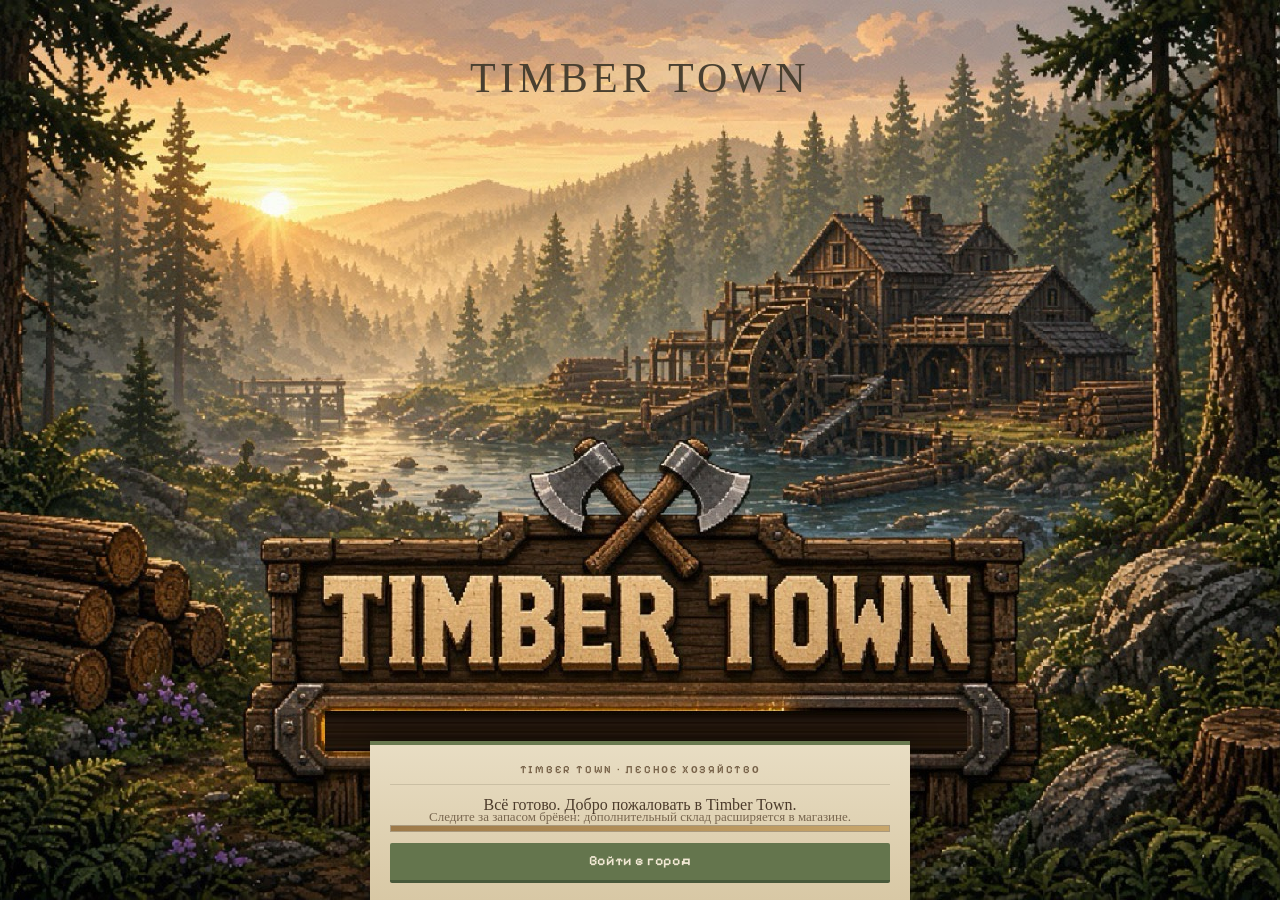
==== commit 28da7914: "Add files via upload" ====
--- a/index.html
+++ b/index.html
@@ -3,7 +3,7 @@
 <head>
   <meta charset="utf-8">
   <meta name="viewport" content="width=device-width, initial-scale=1, viewport-fit=cover">
-  <meta name="theme-color" content="#0b140e">
+  <meta name="theme-color" content="#28231d">
   <meta name="robots" content="noindex, nofollow">
   <meta name="author" content="Timber Town">
   <link rel="stylesheet" href="style.css">
@@ -11,293 +11,97 @@
   <link rel="prefetch" href="game.js">
   <title>Timber Town</title>
   <style>
-    /* Плавное появление элементов стартового экрана. */
-    @keyframes boot-fade-up {
-      from { opacity: 0; transform: translateY(8px); }
-      to   { opacity: 1; transform: translateY(0); }
+    body[data-screen="boot"] { min-height:100dvh; height:100dvh; overflow:hidden; background:#24201a; }
+    body[data-screen="boot"]::before, body[data-screen="boot"]::after { content:none; }
+    #boot-art { position:fixed; inset:0; z-index:0; width:100vw; height:100dvh; min-height:100dvh; object-fit:cover; object-position:center 42%; image-rendering:auto; pointer-events:none; }
+    #boot { position:relative; z-index:1; min-height:100dvh; height:100dvh; }
+    body[data-screen="boot"] #boot h1 { position:fixed; z-index:2; top:calc(env(safe-area-inset-top) + clamp(22px,6vh,56px)); left:16px; right:16px; width:auto; height:auto; margin:0; overflow:visible; clip:auto; color:#f0e3ca; font:clamp(25px,7vw,42px)/1.15 Georgia,serif; letter-spacing:.1em; text-align:center; text-shadow:0 2px 4px #18130f, 0 0 20px rgba(0,0,0,.5); }
+    #boot-hud { position:fixed; z-index:3; left:50%; bottom:0; translate:-50% 0; width:min(540px, calc(100% - 28px)); display:grid; gap:9px; padding:18px 20px calc(17px + env(safe-area-inset-bottom)); color:#372c21; background:linear-gradient(145deg,rgba(239,228,205,.96),rgba(213,198,169,.96)); border:1px solid rgba(91,68,44,.72); box-shadow:0 12px 36px rgba(0,0,0,.34), inset 0 0 0 4px rgba(255,250,236,.28); }
+    #boot-hud::before { content:"TIMBER TOWN  ·  ЛЕСНОЕ ХОЗЯЙСТВО"; display:block; padding-bottom:8px; border-bottom:1px solid rgba(91,68,44,.25); color:#78634a; font:10px/1.2 Georgia,serif; letter-spacing:.16em; text-align:center; }
+    #loading-status { margin:0; color:#4c3b2b; font:16px/1.35 Georgia,serif; text-align:center; }
+    #tip { margin:0; color:#78664f; font:13px/1.45 Georgia,serif; text-align:center; }
+    #load-slot { height:7px; width:100%; overflow:hidden; background:rgba(75,57,39,.17); border:1px solid rgba(91,68,44,.26); box-shadow:inset 0 1px 2px rgba(42,30,19,.14); }
+    #load-fill { display:block; width:0%; height:100%; background:linear-gradient(90deg,#9d7948,#c8a66b); transition:width .2s ease; }
+    #load-bar, #load-pct, #load-readout, #boot-credit, #boot-divider, #tip-list { display:none !important; }
+    body[data-screen="boot"] #play { position:relative; left:auto; bottom:auto; translate:none; width:100%; min-height:44px; margin:2px 0 0; border:1px solid #695036; border-radius:2px; background:#5b4935; color:#f5ead4; box-shadow:0 3px 0 #382b20; font:16px Georgia,serif; letter-spacing:.04em; text-transform:none; text-decoration:none; }
+    body[data-screen="boot"] #play:active { transform:translateY(2px); box-shadow:0 1px 0 #382b20; }
+    body[data-screen="boot"] #play[aria-disabled="true"] { opacity:.45; pointer-events:none; }
+    #boot-storage-warning { margin:0; padding:8px 10px; border:1px solid #97645a; background:#f1ddd3; color:#713d32; font:12px/1.4 Georgia,serif; text-align:center; }
+    @media (max-width:420px) {
+      #boot-hud { width:calc(100% - 20px); gap:8px; padding:14px 14px calc(13px + env(safe-area-inset-bottom)); }
+      #loading-status { font-size:15px; }
+      #tip { font-size:12px; }
     }
-    @keyframes boot-fade-in {
-      from { opacity: 0; }
-      to   { opacity: 1; }
-    }
-
-    /* Пульсация кнопки «Играть»: золотое кольцо расходится от кнопки. */
-    @keyframes play-pulse {
-      0%, 100% {
-        box-shadow:
-          4px 4px 0 var(--ink),
-          0 0 0 0 rgba(226, 182, 87, 0.55);
-      }
-      50% {
-        box-shadow:
-          4px 4px 0 var(--ink),
-          0 0 0 10px rgba(226, 182, 87, 0);
-      }
-    }
-
-    /* Видимый заголовок «Timber Town» — переопределяет sr-only из style.css
-       за счёт более высокой специфичности. */
-    body[data-screen="boot"] #boot h1 {
-      position: absolute;
-      z-index: 3;
-      top: calc(env(safe-area-inset-top, 0px) + 5vh);
-      left: 50%;
-      translate: -50% 0;
-      width: auto;
-      height: auto;
-      overflow: visible;
-      clip: auto;
-      font-family: var(--pixel);
-      font-size: clamp(22px, 7.2vw, 44px);
-      line-height: 1.1;
-      letter-spacing: 0.08em;
-      text-align: center;
-      text-transform: uppercase;
-      white-space: nowrap;
-      color: var(--gold);
-      text-shadow:
-        3px 3px 0 var(--ink),
-        -1px -1px 0 var(--ink),
-        1px -1px 0 var(--ink),
-        -1px 1px 0 var(--ink),
-        0 0 24px rgba(226, 182, 87, 0.45);
-      pointer-events: none;
-      user-select: none;
-      -webkit-user-select: none;
-      animation: boot-fade-up 700ms 80ms cubic-bezier(0.2, 0.8, 0.2, 1) both;
-    }
-
-    /* Верхний градиент-затемнение для читаемости заголовка. */
-    body[data-screen="boot"]::before {
-      content: "";
-      position: fixed;
-      z-index: 1;
-      top: 0;
-      left: 0;
-      right: 0;
-      height: calc(22vh + env(safe-area-inset-top, 0px));
-      background: linear-gradient(
-        180deg,
-        rgba(20, 14, 9, 0.72) 0%,
-        rgba(20, 14, 9, 0.35) 55%,
-        rgba(20, 14, 9, 0) 100%
-      );
-      pointer-events: none;
-    }
-
-    #boot-art {
-      animation: boot-fade-in 900ms 0ms ease both;
-    }
-
-    #tip,
-    #tip-list {
-      animation: boot-fade-up 700ms 260ms cubic-bezier(0.2, 0.8, 0.2, 1) both;
-      transition: opacity 200ms ease;
-    }
-
-    #tip.is-fading {
-      opacity: 0;
-    }
-
-    #play {
-      animation:
-        boot-fade-up 700ms 420ms cubic-bezier(0.2, 0.8, 0.2, 1) both,
-        play-pulse 2.4s 1400ms ease-out infinite;
-    }
-
-    @media (hover: hover) {
-      #play:hover {
-        background: var(--gold-light, #f4d382);
-        filter: brightness(1.06);
-      }
-    }
-
-    #boot-storage-warning {
-      animation: boot-fade-up 500ms 600ms cubic-bezier(0.2, 0.8, 0.2, 1) both;
-    }
-
-    #boot-divider {
-      position: fixed;
-      z-index: 2;
-      top: calc(env(safe-area-inset-top, 0px) + 10vh + clamp(48px, 12vw, 74px));
-      left: 50%;
-      translate: -50% 0;
-      width: min(220px, 55vw);
-      height: 2px;
-      border: 0;
-      border-radius: var(--r-pill, 999px);
-      background: linear-gradient(
-        90deg,
-        transparent 0%,
-        var(--gold-wash, rgba(226, 182, 87, 0.18)) 20%,
-        var(--gold) 50%,
-        var(--gold-wash, rgba(226, 182, 87, 0.18)) 80%,
-        transparent 100%
-      );
-      opacity: 0.85;
-      pointer-events: none;
-      animation: boot-fade-in 700ms 220ms ease both;
-    }
-
-    #boot-storage-warning {
-      position: fixed;
-      z-index: 2;
-      bottom: calc(env(safe-area-inset-bottom, 0px) + 6.9rem);
-      left: 50%;
-      translate: -50% 0;
-      width: min(28rem, calc(100% - 32px));
-      margin: 0;
-      padding: 10px 14px;
-      text-align: center;
-      font-size: var(--fs-tiny, 10px);
-      color: var(--danger-ink);
-      line-height: 1.5;
-      background: var(--danger-wash, rgba(157, 51, 44, 0.18));
-      border: 1px solid rgba(240, 192, 187, 0.3);
-      border-radius: var(--r-md, 10px);
-      backdrop-filter: blur(4px);
-      -webkit-backdrop-filter: blur(4px);
-    }
-
-    /* Авторское обозначение в углу. */
-    #boot-credit {
-      position: fixed;
-      right: max(12px, env(safe-area-inset-right, 0px));
-      top: calc(env(safe-area-inset-top, 0px) + 12px);
-      margin: 0;
-      font-family: var(--ui, "Russo One", sans-serif);
-      font-size: 10px;
-      letter-spacing: 0.12em;
-      text-transform: uppercase;
-      color: var(--cream-muted);
-      opacity: 0.55;
-      z-index: 2;
-      pointer-events: none;
-      user-select: none;
-      -webkit-user-select: none;
-      animation: boot-fade-in 900ms 500ms ease both;
-    }
-
-    /* Если JavaScript отключён — понятное сообщение. */
-    .boot-noscript {
-      position: fixed;
-      z-index: 3;
-      left: 50%;
-      bottom: calc(env(safe-area-inset-bottom, 0px) + 9rem);
-      translate: -50% 0;
-      width: min(28rem, calc(100% - 32px));
-      margin: 0;
-      padding: 12px 16px;
-      text-align: center;
-      font-family: var(--ui, "Russo One", sans-serif);
-      font-size: 12px;
-      line-height: 1.5;
-      color: var(--danger-ink);
-      background: var(--danger-wash, rgba(157, 51, 44, 0.18));
-      border: 1px solid rgba(240, 192, 187, 0.35);
-      border-radius: var(--r-md, 10px);
-    }
-
-    @media (prefers-reduced-motion: reduce) {
-      body[data-screen="boot"] #boot h1,
-      #boot-art,
-      #tip,
-      #tip-list,
-      #play,
-      #boot-storage-warning,
-      #boot-divider,
-      #boot-credit {
-        animation-duration: 0.001ms !important;
-        animation-delay: 0ms !important;
-      }
-
-      #tip {
-        transition: none !important;
-      }
-
-      #play {
-        animation: none !important;
-      }
-    }
+    @media (prefers-reduced-motion:reduce) { #load-fill { transition:none; } }
   </style>
 </head>
 <body data-screen="boot">
+  <img id="boot-art" src="loading.jpeg" width="1500" height="1007" alt="Лесной городок Timber Town">
   <main id="boot">
-    <h1>Timber Town</h1>
-    <img id="boot-art" src="idex_fon.jpeg" width="768" height="1152" alt="Лесопилка у реки на рассвете">
-    <hr id="boot-divider" aria-hidden="true">
-    <p id="tip">Первые два лесоруба в управе бесплатны.</p>
-    <ul id="tip-list" hidden>
-      <li>Первые два лесоруба в управе бесплатны.</li>
-      <li>Без топора работник уходит домой.</li>
-      <li>Деньги в сейфе налог не трогает.</li>
-      <li>Один игровой час длится 7,5 минут.</li>
-      <li>На пятый день долга лесопилка встаёт.</li>
-      <li>Обычный топор теряет 1% за каждое бревно.</li>
-      <li>Снятое из сейфа нужно потратить за игровой час.</li>
-      <li>Одинаковые топоры складываются в рюкзаке.</li>
-    </ul>
-    <p id="boot-storage-warning" hidden>
-      Прогресс не будет сохраняться: браузер запретил localStorage.
-      Играть можно, но после закрытия вкладки всё начнётся заново.
-    </p>
-    <p id="boot-credit" aria-hidden="true">© Timber Town</p>
-    <a href="game.html" id="play" role="button">Играть</a>
+    <h1>TIMBER TOWN</h1>
+    <div id="boot-hud">
+      <p id="loading-status" role="status" aria-live="polite">Готовим ваш лесной городок…</p>
+      <div id="load-slot" role="progressbar" aria-label="Загрузка игры" aria-valuemin="0" aria-valuemax="100" aria-valuenow="0"><i id="load-fill"></i></div>
+      <p id="tip">Следите за запасом брёвен: дополнительный склад расширяется в магазине.</p>
+      <p id="boot-storage-warning" hidden>Браузер не разрешил локальное сохранение. Прогресс может не сохраниться после закрытия игры.</p>
+      <a href="game.html" id="play" role="button" aria-disabled="true" tabindex="-1">Подождите…</a>
+    </div>
   </main>
-  <noscript>
-    <p class="boot-noscript">
-      Timber Town требует JavaScript. Включите его в настройках браузера, чтобы начать игру.
-    </p>
-  </noscript>
+  <noscript><p class="boot-noscript">Для запуска Timber Town необходимо включить JavaScript.</p></noscript>
+  <script src="https://telegram.org/js/telegram-web-app.js"></script>
   <script>
     (() => {
       'use strict';
-
-      const tips = Array.from(
-        document.querySelectorAll('#tip-list li')
-      ).map(li => li.textContent.trim()).filter(Boolean);
-
-      const tip = document.getElementById('tip');
-
-      if (tip && tips.length > 1) {
-        let index = 0;
-        tip.textContent = tips[0];
-
-        window.setInterval(() => {
-          index = (index + 1) % tips.length;
-
-          // Плавная смена подсказки: снять класс → дождаться фейда →
-          // обновить текст → вернуть класс.
-          tip.classList.add('is-fading');
-          window.setTimeout(() => {
-            tip.textContent = tips[index];
-            tip.classList.remove('is-fading');
-          }, 200);
-        }, 6000);
-      }
-
-      const art = document.getElementById('boot-art');
-      if (art) {
-        art.addEventListener('error', () => {
-          art.style.visibility = 'hidden';
-        }, { once: true });
-      }
-
-      let storageOk = false;
-      try {
-        const testKey = '__tt_probe__';
-        window.localStorage.setItem(testKey, '1');
-        window.localStorage.removeItem(testKey);
-        storageOk = true;
-      } catch (_) {
-        storageOk = false;
-      }
-
-      if (!storageOk) {
-        const warn = document.getElementById('boot-storage-warning');
-        if (warn) warn.hidden = false;
-      }
+      const play = document.getElementById('play');
+      const status = document.getElementById('loading-status');
+      const fill = document.getElementById('load-fill');
+      const slot = document.getElementById('load-slot');
+      const warning = document.getElementById('boot-storage-warning');
+      const resources = [
+        'style.css','game.js','game.html','profile.html','sawmill.html','shop.html',
+        'sklad.html','sklad-lesa.html','uprava.html','master.html','liteynaya.html',
+        'World_map_Sunrise.jpeg','World_map_day.jpeg','World_map_Sunset.jpeg','World_map_Night.jpeg',
+        '1skin.jpeg','1axeskin.jpeg','2axeskin.jpeg','3axeskin.jpeg','4aceskin.jpeg','5axeskin.jpeg',
+        'Backpack.jpeg','The_Board.jpeg','Trad_Center.jpeg','Warehouse.jpeg','loading.jpeg'
+      ];
+      const tg = window.Telegram?.WebApp;
+      try { tg?.ready?.(); tg?.expand?.(); } catch (_) {}
+      let done = 0;
+      const paint = (label) => {
+        const pct = Math.round(done / resources.length * 100);
+        if (fill) fill.style.width = `${pct}%`;
+        if (slot) slot.setAttribute('aria-valuenow', String(pct));
+        if (status) status.textContent = label;
+      };
+      const check = path => new Promise(resolve => {
+        if (/\.(?:jpe?g|png|webp|svg)$/i.test(path)) {
+          const image = new Image();
+          image.onload = image.onerror = () => { done++; resolve(); };
+          image.src = path;
+        } else {
+          fetch(path, { cache:'no-store' }).catch(() => null).finally(() => { done++; resolve(); });
+        }
+      });
+      const storageAvailable = (() => { try { localStorage.setItem('__tt_probe__','1'); localStorage.removeItem('__tt_probe__'); return true; } catch (_) { return false; } })();
+      if (!storageAvailable && warning) warning.hidden = false;
+      (async () => {
+        const checks = resources.map((path, index) => check(path).then(() => {
+          if (index === resources.length - 1 || done === resources.length) paint('Последние приготовления…');
+          else if (done < 8) paint('Собираем игровой мир…');
+          else paint('Проверяем лесопилку и сохранение…');
+        }));
+        await Promise.all(checks);
+        await Promise.race([document.fonts?.ready || Promise.resolve(), new Promise(resolve => setTimeout(resolve, 900))]);
+        if (fill) fill.style.width = '100%';
+        if (slot) slot.setAttribute('aria-valuenow','100');
+        if (status) status.textContent = storageAvailable ? 'Всё готово. Добро пожаловать в Timber Town.' : 'Мир готов. Проверьте предупреждение о сохранении.';
+        if (play) { play.textContent='Войти в город'; play.setAttribute('aria-disabled','false'); play.removeAttribute('tabindex'); }
+      })().catch(error => {
+        console.warn('Loader fallback:', error);
+        if (status) status.textContent = 'Почти готово. Можно войти в город.';
+        if (play) { play.textContent='Войти в город'; play.setAttribute('aria-disabled','false'); play.removeAttribute('tabindex'); }
+      });
     })();
   </script>
 </body>
-</html>+</html>
--- a/style.css
+++ b/style.css
@@ -1,4 +1,5 @@
 @import url("https://fonts.googleapis.com/css2?family=Press+Start+2P&family=Russo+One&display=swap");
+@import url('https://fonts.googleapis.com/css2?family=Pixelify+Sans:wght@400;500;600;700&family=Press+Start+2P&display=swap');
 
 :root {
   --ink: #140e09;
@@ -1421,801 +1422,1530 @@
 #raw-log-actions { display: flex; flex-wrap: wrap; gap: 8px; }
 #raw-log-market [hidden] { display: none !important; }
 
-
-/* ===== Timber Town: возвращение к исходной атмосфере, спокойная современная подача ===== */
-:root{
-  --ink:#171a16;
-  --wood:#34372e;
-  --wood-deep:#242820;
-  --gold:#b99a60;
-  --gold-light:#d1b77f;
-  --gold-deep:#887348;
-  --gold-wash:rgba(185,154,96,.13);
-  --cream:#e4e1d5;
-  --cream-muted:#a9aa9d;
-  --cream-soft:#c6c4b7;
-  --moss:#59664a;
-  --moss-light:#879273;
-  --line:rgba(226,225,213,.10);
-  --line-strong:rgba(226,225,213,.16);
-  --pixel:Inter,system-ui,-apple-system,"Segoe UI",sans-serif;
-  --ui:Inter,system-ui,-apple-system,"Segoe UI",sans-serif;
-  --font-ui:Inter,system-ui,-apple-system,"Segoe UI",sans-serif;
-  --fs-tiny:11px;--fs-small:13px;
-  --stroke:0px;--offset:0px;
-}
-html,body{
-  background:#171a16!important;color:var(--cream)!important;
-  font-family:Inter,system-ui,-apple-system,"Segoe UI",sans-serif!important;
-  font-size:14px!important;line-height:1.5!important;letter-spacing:0!important;
-}
-body{background:radial-gradient(ellipse at 50% -18%,#30352b 0%,#20241e 46%,#171a16 100%) fixed!important;}
-h1,h2,h3,h4,p,li,label,small,strong,span,a,button,input,select,textarea{
-  font-family:Inter,system-ui,-apple-system,"Segoe UI",sans-serif!important;
-  letter-spacing:normal!important;text-shadow:none!important;
-}
-h1,h2,h3{color:#e9e5d8!important;line-height:1.2!important;font-weight:650!important;}
-h1{font-size:clamp(22px,3vw,30px)!important;}
-h2{font-size:20px!important;}
-h3{font-size:16px!important;}
-p{line-height:1.55!important;}
-a{color:#d8c69b!important;text-decoration:none;}
-a:hover{color:#f0dfb7!important;}
-/* One quiet surface per content group — no nested frames or thick outlines. */
-main,section,article,fieldset,dialog,.panel,.card,.box,.tile,.worker-card,.building-card,
-.market-card,.contract-card,.guide-card,.stat-card,.inventory-card{
-  border-color:transparent!important;
-  box-shadow:none!important;
-}
-main:not(#map){background:transparent!important;}
-section,article,.panel,.card,.box,.tile,.worker-card,.building-card,.market-card,
-.stat-card,.inventory-card{
-  background:linear-gradient(145deg,rgba(58,63,51,.72),rgba(39,43,36,.78))!important;
-  border:0!important;border-radius:14px!important;
-}
-section section,article article,.card .card,.panel .panel,.box .box{
-  background:rgba(255,255,255,.025)!important;border:0!important;box-shadow:none!important;
-}
-hr, .divider{border:0!important;height:1px!important;background:rgba(226,225,213,.12)!important;}
-/* Clean top bar shared by all pages */
-#hud{
-  background:linear-gradient(100deg,#292e26,#34392f 55%,#292e26)!important;
-  border:0!important;border-bottom:1px solid rgba(226,225,213,.12)!important;
-  box-shadow:0 8px 24px rgba(0,0,0,.18)!important;
-  border-radius:0 0 14px 14px!important;
-  color:var(--cream)!important;
-  gap:clamp(10px,2vw,24px)!important;
-}
-#hud p,#hud a,#hud button{font-size:13px!important;font-weight:600!important;}
-#wallet data,#money{color:#e4c78d!important;font-size:17px!important;font-weight:750!important;}
-#clock{color:#d4d0c3!important;}
-/* Buttons: solid, quiet, consistent. */
-button,.btn,#play,input[type=button],input[type=submit],select{
-  min-height:42px!important;padding:9px 15px!important;
-  color:#eee9dc!important;background:linear-gradient(180deg,#59634b,#46513c)!important;
-  border:0!important;border-radius:10px!important;
-  box-shadow:0 3px 10px rgba(0,0,0,.16)!important;
-  font-size:13px!important;font-weight:650!important;
-  transition:background .15s ease,transform .15s ease,filter .15s ease!important;
-}
-button:hover,.btn:hover,#play:hover,input[type=submit]:hover{filter:brightness(1.1)!important;}
-button:active,.btn:active,#play:active{transform:translateY(1px)!important;box-shadow:none!important;}
-button:disabled{opacity:.42!important;filter:saturate(.5)!important;}
-a[role=button],nav a,.tab-button{
-  border:0!important;box-shadow:none!important;border-radius:9px!important;
-  background:rgba(255,255,255,.045)!important;padding:9px 13px!important;
-}
-input,textarea{
-  background:#252a23!important;color:#eee9dc!important;
-  border:1px solid rgba(226,225,213,.13)!important;border-radius:9px!important;
-  min-height:42px!important;padding:10px 12px!important;outline:none!important;
-}
-input:focus,textarea:focus,select:focus{border-color:rgba(185,154,96,.65)!important;box-shadow:0 0 0 3px rgba(185,154,96,.12)!important;}
-/* Main map remains the primary navigation hub. Keep its artwork untouched. */
-body[data-screen="map"]{overflow:hidden!important;}
-body[data-screen="map"] #map{
-  background:transparent!important;border:0!important;box-shadow:none!important;
-}
-body[data-screen="map"] #world{
-  border:0!important;outline:0!important;box-shadow:0 14px 36px rgba(0,0,0,.28)!important;
-  border-radius:14px!important;overflow:hidden!important;
-}
-body[data-screen="map"] #world img{image-rendering:auto!important;}
-body[data-screen="map"] #world a{border:0!important;box-shadow:none!important;}
-body[data-screen="map"] #world a:focus-visible{outline:2px solid var(--gold)!important;outline-offset:1px!important;}
-/* Main page content and tables */
-main:not(#map){max-width:1120px!important;margin:clamp(16px,3vw,32px) auto!important;padding:clamp(12px,2vw,24px)!important;}
-main h1{margin:8px 0 20px!important;}
-main nav{display:flex!important;flex-wrap:wrap!important;gap:8px!important;margin:12px 0 20px!important;}
-main nav a[aria-current],main nav a.active{background:rgba(185,154,96,.18)!important;color:#ead8ad!important;}
-table{width:100%!important;border-collapse:separate!important;border-spacing:0 5px!important;}
-th{color:#b9ad91!important;font-size:11px!important;text-transform:uppercase!important;font-weight:700!important;}
-td{background:rgba(255,255,255,.035)!important;color:#dedbce!important;padding:10px!important;border:0!important;}
-tr td:first-child{border-radius:8px 0 0 8px!important;}tr td:last-child{border-radius:0 8px 8px 0!important;}
-ul{padding-left:20px!important;}
-li{line-height:1.5!important;}
-dialog{
-  color:var(--cream)!important;background:#282d25!important;border:0!important;
-  border-radius:16px!important;box-shadow:0 24px 70px rgba(0,0,0,.5)!important;
-}
-dialog::backdrop{background:rgba(8,10,8,.72)!important;backdrop-filter:blur(4px);}
-.paper-contract{
-  color:#332719!important;background:linear-gradient(135deg,#e9dfc8,#d8c9a9)!important;
-  border:0!important;border-radius:8px!important;box-shadow:0 10px 30px rgba(0,0,0,.18)!important;
-}
-.paper-contract h3,.paper-contract p,.paper-contract label{color:#332719!important;}
-.toast{background:#30372d!important;border:0!important;border-radius:12px!important;box-shadow:0 8px 24px rgba(0,0,0,.25)!important;}
-#processing{background:rgba(23,26,22,.97)!important;border:0!important;border-radius:16px!important;box-shadow:0 18px 55px rgba(0,0,0,.45)!important;}
-/* Long lists scroll inside their own area instead of stretching the page. */
-#profile-crew,#chance-list,#inventory-list,.worker-list,.shop-list,.storage-list,.log-list{
-  max-height:min(56vh,560px)!important;overflow-y:auto!important;overscroll-behavior:contain!important;
-  scrollbar-width:thin!important;scrollbar-color:#69745a transparent!important;
-}
-@media(max-width:700px){
-  html,body{font-size:13px!important;}
-  #hud{padding:8px 10px!important;gap:8px!important;flex-wrap:wrap!important;}
-  #hud p,#hud a,#hud button{font-size:11px!important;}
-  main:not(#map){margin:10px auto!important;padding:10px!important;}
-  main nav{gap:6px!important;}
-  main nav a{padding:8px 10px!important;font-size:12px!important;}
-  table{font-size:12px!important;}
-}
-
-/* =====================================================================
-   TIMBER TOWN — RUSTIC ILLUSTRATED UI
-   Visual direction: hand-painted forest world + warm paper game surfaces.
-   The map remains the only content on the home screen.
-   ===================================================================== */
+/* ==========================================================
+   TIMBER TOWN — parchment & field-notes visual refresh
+   Inspired by the warm editorial mood of the supplied reference.
+   All illustrations and game content remain original to the game.
+   ========================================================== */
 :root {
-  --ink: #35332d;
-  --wood: #655039;
-  --wood-deep: #373229;
-  --gold: #b28a4d;
-  --gold-light: #d4b77c;
-  --gold-deep: #8b6b3e;
-  --gold-wash: rgba(178, 138, 77, .14);
-  --cream: #e7dec9;
-  --cream-muted: #b7ad98;
-  --cream-soft: #d2c6ad;
-  --moss: #65724e;
-  --moss-light: #87936a;
-  --common: #8b8a7d;
-  --danger: #96594b;
-  --danger-ink: #fff0df;
-  --danger-wash: rgba(150, 89, 75, .14);
-  --rare: #60788b;
-  --mythic: #87718b;
-  --line: rgba(55, 48, 37, .16);
-  --line-strong: rgba(55, 48, 37, .28);
-  --paper: #d2c4a5;
-  --paper-light: #e0d4bb;
-  --paper-dark: #b9a987;
-  --paper-ink: #342d22;
-  --canvas: #494840;
-  --canvas-deep: #383831;
-  --canvas-light: #555349;
-  --ui: "Trebuchet MS", "Segoe UI", sans-serif;
-  --pixel: "Trebuchet MS", "Segoe UI", sans-serif;
-  --font-ui: "Trebuchet MS", "Segoe UI", sans-serif;
-  --fs-tiny: 11px;
-  --fs-small: 13px;
+  --tt-bg: #38322b;
+  --tt-bg-deep: #24201b;
+  --tt-paper: #e8ddc4;
+  --tt-paper-light: #f0e7d3;
+  --tt-paper-shadow: #cdbb99;
+  --tt-paper-line: #b9a27f;
+  --tt-brown: #4b3929;
+  --tt-brown-soft: #77634a;
+  --tt-olive: #69705a;
+  --tt-brass: #aa8758;
+  --tt-serif: Georgia, "Palatino Linotype", "Book Antiqua", serif;
+  --ink: #30271f;
+  --wood: #59432f;
+  --wood-deep: #36291e;
+  --gold: #b18d5d;
+  --gold-light: #dfc79e;
+  --gold-deep: #8d6c43;
+  --gold-wash: rgba(177, 141, 93, .15);
+  --cream: #eee3cc;
+  --cream-muted: #b8a88c;
+  --cream-soft: #d8c9ab;
+  --line: #6a5743;
+  --line-strong: #8e7656;
+  --pixel: var(--tt-serif);
+  --ui: var(--tt-serif);
+  --font-ui: var(--tt-serif);
   --stroke: 1px;
-  --offset: 0;
-  --hud-height: 64px;
 }
 
 html, body {
-  margin: 0 !important;
-  background: var(--canvas) !important;
-  color: var(--cream) !important;
-  font-family: var(--ui) !important;
-  font-size: 14px !important;
-  line-height: 1.48 !important;
-  letter-spacing: .005em !important;
-  -webkit-font-smoothing: antialiased;
-  text-rendering: optimizeLegibility;
-}
-body {
+  background: var(--tt-bg);
+  color: #f0e5d0;
+  font-family: var(--tt-serif);
+  font-size: 16px;
+  line-height: 1.55;
+  letter-spacing: .005em;
+}
+body[data-screen]:not([data-screen="boot"]):not([data-screen="map"]) {
   min-height: 100dvh;
   background:
-    radial-gradient(ellipse at 50% -16%, rgba(205, 186, 143, .10), transparent 46%),
-    linear-gradient(145deg, var(--canvas-light), var(--canvas) 48%, var(--canvas-deep)) fixed !important;
-}
-body, body * { font-family: var(--ui) !important; }
-h1, h2, h3, h4 { font-family: Georgia, "Times New Roman", serif !important; letter-spacing: 0 !important; }
-h1 { color: var(--paper-light) !important; font-size: clamp(24px, 3.2vw, 34px) !important; font-weight: 700 !important; line-height: 1.16 !important; }
-h2 { color: var(--paper-ink) !important; font-size: clamp(18px, 2.2vw, 23px) !important; font-weight: 700 !important; line-height: 1.2 !important; }
-h3 { color: var(--paper-ink) !important; font-size: 16px !important; font-weight: 700 !important; }
-p, li, label, small, data, time { letter-spacing: 0 !important; }
-a { color: var(--gold-light) !important; text-decoration: none; }
-a:hover { color: #f0ddb5 !important; }
+    radial-gradient(ellipse at 18% 0%, rgba(136, 119, 93, .19), transparent 44%),
+    radial-gradient(ellipse at 90% 24%, rgba(16, 13, 10, .18), transparent 42%),
+    linear-gradient(145deg, #403a32 0%, #302b25 48%, #26221d 100%);
+}
+
+/* Compact top navigation, like a small brass nameplate. */
+#hud {
+  min-height: 58px;
+  padding: 7px max(12px, env(safe-area-inset-left)) 7px max(12px, env(safe-area-inset-right));
+  gap: 8px;
+  background: rgba(34, 29, 24, .96);
+  border: 0;
+  border-bottom: 1px solid rgba(206, 177, 132, .34);
+  box-shadow: 0 3px 12px rgba(0,0,0,.2);
+  color: #eadfc9;
+}
+#wallet, #clock {
+  padding: 6px 9px;
+  border: 1px solid rgba(206, 177, 132, .28);
+  border-radius: 2px;
+  background: rgba(255,255,255,.035);
+  color: #eadfc9;
+  font: 13px/1.25 var(--tt-serif);
+  box-shadow: none;
+}
+#wallet span { color: #bca98b; font-size: 11px; }
+#wallet data { color: #f0d9ae; font-weight: 700; }
+#clock { text-align:center; }
+#open-inventory, #open-profile {
+  min-height: 38px;
+  padding: 6px 11px;
+  border: 1px solid rgba(206, 177, 132, .38);
+  border-radius: 2px;
+  background: #514638;
+  color: #f1e4ca;
+  box-shadow: none;
+  font: 13px/1.2 var(--tt-serif);
+}
+#open-inventory:hover, #open-profile:hover { background:#635440; }
+
+/* Main pages become readable paper sheets on a dark desk. */
+body[data-screen]:not([data-screen="boot"]):not([data-screen="map"]) main:not(#map) {
+  width: min(100%, 1040px);
+  max-width: 1040px;
+  margin: 0 auto;
+  padding: clamp(14px, 3vw, 28px) clamp(12px, 3vw, 28px) max(28px, env(safe-area-inset-bottom));
+  color: var(--tt-brown);
+  font: 16px/1.55 var(--tt-serif);
+  align-items: stretch;
+}
+main:not(#boot):not(#map) > h1 {
+  margin: 6px 0 14px;
+  padding: 0 0 12px;
+  color: #f1e4cc;
+  border-bottom: 1px solid rgba(220, 194, 151, .3);
+  font: 500 clamp(25px, 5vw, 34px)/1.12 var(--tt-serif);
+  letter-spacing: .015em;
+  text-shadow: 0 2px 5px rgba(0,0,0,.3);
+}
+main:not(#boot):not(#map) > p:first-child a,
+main:not(#boot):not(#map) > nav a {
+  color: #e8d8bd;
+  font: 13px/1.3 var(--tt-serif);
+  text-decoration: none;
+}
+main:not(#boot):not(#map) > p:first-child a {
+  display:inline-block;
+  margin-bottom:8px;
+  padding:6px 10px;
+  border:1px solid rgba(220,194,151,.3);
+  background:rgba(28,24,20,.35);
+}
+main:not(#boot):not(#map) > nav {
+  display:flex;
+  flex-wrap:wrap;
+  gap:7px;
+  margin: 4px 0 14px;
+}
+main:not(#boot):not(#map) > nav a {
+  padding:7px 12px;
+  border:1px solid rgba(218,194,158,.35);
+  background:rgba(25,22,18,.4);
+}
+main:not(#boot):not(#map) > section,
+main:not(#boot):not(#map) > form,
+main:not(#boot):not(#map) > ul,
+main:not(#boot):not(#map) > table,
+main:not(#boot):not(#map) > button,
+body[data-screen]:not([data-screen="boot"]) .about-game-plaque {
+  margin: 0 0 14px;
+  padding: clamp(14px, 2.6vw, 22px);
+  color: var(--tt-brown);
+  background:
+    linear-gradient(135deg, rgba(255,255,255,.22), transparent 45%),
+    linear-gradient(145deg, var(--tt-paper-light), var(--tt-paper));
+  border: 1px solid var(--tt-paper-line);
+  border-radius: 2px;
+  box-shadow: 0 8px 22px rgba(0,0,0,.17), inset 0 0 0 3px rgba(255,255,255,.14);
+}
+main:not(#boot):not(#map) > section > section,
+main:not(#boot):not(#map) > section > div:not(.building-guide),
+main:not(#boot):not(#map) .stat,
+main:not(#boot):not(#map) .safe-card,
+main:not(#boot):not(#map) .machine-card,
+main:not(#boot):not(#map) .operator-card,
+main:not(#boot):not(#map) .wood-stock-card,
+main:not(#boot):not(#map) .zone-detail-grid > div {
+  color: var(--tt-brown);
+  background: rgba(255,255,255,.22);
+  border-color: rgba(126,100,68,.29);
+  box-shadow: none;
+}
+main:not(#boot):not(#map) h2,
+main:not(#boot):not(#map) h3,
+main:not(#boot):not(#map) .stat-label,
+main:not(#boot):not(#map) .safe-stat-label {
+  color: #54402d;
+  font-family: var(--tt-serif);
+  font-weight: 600;
+  letter-spacing: .01em;
+}
+main:not(#boot):not(#map) h2 {
+  margin-bottom: 12px;
+  padding-bottom: 8px;
+  border-bottom: 1px solid rgba(109,83,54,.24);
+  font-size: 21px;
+  line-height: 1.2;
+}
+main:not(#boot):not(#map) h3 { font-size: 17px; line-height:1.25; }
+main:not(#boot):not(#map) p,
+main:not(#boot):not(#map) li,
+main:not(#boot):not(#map) label,
+main:not(#boot):not(#map) small,
+main:not(#boot):not(#map) .form-hint { color:#5d4b38; font: 15px/1.52 var(--tt-serif); }
+main:not(#boot):not(#map) a { color:#695338; }
+main:not(#boot):not(#map) data,
+main:not(#boot):not(#map) time,
+main:not(#boot):not(#map) strong { color:#403020; }
+
+/* Paper-friendly controls. */
+main:not(#boot):not(#map) button,
+main:not(#boot):not(#map) .btn,
+#inventory button {
+  min-height: 40px;
+  padding: 8px 13px;
+  color:#f4ead7;
+  background:#66523c;
+  border:1px solid #4b3929;
+  border-radius:2px;
+  box-shadow:0 2px 0 rgba(52,39,26,.28);
+  font:14px/1.25 var(--tt-serif);
+  text-transform:none;
+}
+main:not(#boot):not(#map) button:hover:not(:disabled) { background:#7b6245; }
+main:not(#boot):not(#map) button:disabled { opacity:.43; }
+main:not(#boot):not(#map) button.gold-action,
+main:not(#boot):not(#map) #buy-log-warehouse,
+main:not(#boot):not(#map) #play {
+  color:#382b1e;
+  background:#c6a978;
+  border-color:#9d7f51;
+}
+main:not(#boot):not(#map) input,
+main:not(#boot):not(#map) select,
+#inventory input {
+  min-height:40px;
+  padding:8px 10px;
+  color:#403123;
+  background:#f6efdf;
+  border:1px solid #b7a17e;
+  border-radius:2px;
+  font:15px/1.3 var(--tt-serif);
+}
+main:not(#boot):not(#map) input::placeholder { color:#98866a; }
+main:not(#boot):not(#map) input:focus,
+main:not(#boot):not(#map) select:focus { outline:2px solid #ad8b5c; outline-offset:1px; }
+main:not(#boot):not(#map) ul { padding-left: 20px; }
+main:not(#boot):not(#map) img:not(.worker-portrait):not(.axe-icon) { border:1px solid rgba(126,100,68,.3); }
+
+/* Editorial section labels and the new raw-stock meter. */
+.eyebrow {
+  margin:0 0 5px !important;
+  color:#8b7250 !important;
+  font:10px/1.2 var(--tt-serif) !important;
+  font-weight:700 !important;
+  letter-spacing:.16em !important;
+  text-transform:uppercase;
+}
+#sawmill-storage { padding:16px 18px; }
+.storage-heading { display:flex; align-items:flex-end; justify-content:space-between; gap:12px; }
+.storage-heading h2 { margin:0; padding:0; border:0; }
+.storage-count { margin:0; color:#8d7756 !important; font:14px/1.1 var(--tt-serif) !important; white-space:nowrap; }
+.storage-count strong { color:#403020; font:26px/1 var(--tt-serif); }
+.storage-count span { font-size:15px; }
+.storage-meter { height:9px; margin:13px 0 8px; overflow:hidden; background:rgba(93,72,48,.17); border:1px solid rgba(93,72,48,.25); }
+.storage-meter i { display:block; width:0; height:100%; background:linear-gradient(90deg,#8c9675,#b69a69); transition:width .22s ease; }
+.storage-footnote { margin-top:8px !important; color:#806b50 !important; font:13px/1.4 var(--tt-serif) !important; }
+.storage-footnote strong { color:#4b3929; }
+.warehouse-upgrade-summary { display:grid; grid-template-columns:repeat(auto-fit,minmax(150px,1fr)); gap:8px; margin:14px 0; }
+.warehouse-upgrade-summary span { padding:10px 11px; background:rgba(116,91,60,.08); border-left:2px solid #ad8b5c; color:#715b40; font:13px/1.35 var(--tt-serif); }
+.warehouse-upgrade-summary strong { display:block; margin-top:3px; color:#443221; font-size:16px; }
+
+/* About the game: a distinct expandable plaque, not another profile tab. */
+.about-game-plaque { overflow:hidden; margin:10px 0 16px; padding:0 !important; }
+.about-game-plaque > summary {
+  display:flex;
+  align-items:center;
+  gap:12px;
+  min-height:66px;
+  padding:12px 16px;
+  color:#4d3b29;
+  background:linear-gradient(110deg,rgba(255,255,255,.3),rgba(195,175,141,.08));
+  list-style:none;
+  cursor:pointer;
+}
+.about-game-plaque > summary::-webkit-details-marker { display:none; }
+.about-game-icon { display:grid; place-items:center; width:38px; height:38px; flex:0 0 38px; border:1px solid #b49b73; border-radius:50%; background:#f4ead5; font:19px/1 var(--tt-serif); }
+.about-game-plaque > summary strong { display:block; color:#4a3827; font:600 20px/1.15 var(--tt-serif); }
+.about-game-plaque > summary small { display:block; margin-top:3px; color:#806d53; font:13px/1.25 var(--tt-serif); }
+.about-game-arrow { margin-left:auto; color:#8a6d48; font:22px/1 var(--tt-serif); transition:transform .18s ease; }
+.about-game-plaque[open] .about-game-arrow { transform:rotate(180deg); }
+.guide-content { padding:16px; border-top:1px solid rgba(109,83,54,.23); background:rgba(255,255,255,.12); }
+.guide-content > h2 { margin:0 0 14px; padding:0; border:0; font:600 22px/1.2 var(--tt-serif); }
+.guide-grid { display:grid; grid-template-columns:repeat(2,minmax(0,1fr)); gap:10px; }
+.guide-grid article { position:relative; padding:14px 14px 13px 17px; background:rgba(255,255,255,.23); border:1px solid rgba(126,100,68,.2); border-left:2px solid #b0956a; }
+.guide-grid h3 { margin:2px 0 6px; color:#4d3a28; font:600 17px/1.2 var(--tt-serif); }
+.guide-grid p { margin:0; color:#66543e !important; font:14px/1.48 var(--tt-serif) !important; }
+.guide-number { color:#a18863; font:11px/1 var(--tt-serif); letter-spacing:.12em; }
+
+/* Contract and raw log market are printed-paper surfaces, not game menus. */
+.paper-contract { color:#493725 !important; background:linear-gradient(145deg,#f1e6ce,#dfcfad) !important; border:1px solid #b89e73 !important; box-shadow:0 5px 13px rgba(62,45,26,.16), inset 0 0 0 3px rgba(255,255,255,.22) !important; }
+.paper-contract p, .paper-contract label { color:#5a4630 !important; }
+.paper-contract h3 { color:#443222 !important; }
+.paper-contract input { color:#493725; background:rgba(255,255,255,.45); border:0; border-bottom:1px solid #9c8055; }
+#raw-log-market { border-left:3px solid #ae8b5b !important; }
+
+/* Responsive layout for narrow phones. */
+@media (max-width:560px) {
+  html, body { font-size:15px; }
+  #hud { gap:5px; }
+  #wallet { display:flex; flex-direction:column; align-items:flex-start; gap:1px; }
+  #wallet span { font-size:10px; }
+  #open-inventory, #open-profile { padding:5px 8px; font-size:12px; }
+  main:not(#boot):not(#map) > section,
+  main:not(#boot):not(#map) > form,
+  main:not(#boot):not(#map) > ul,
+  main:not(#boot):not(#map) > table { padding:13px; }
+  .guide-grid { grid-template-columns:1fr; }
+  .storage-heading { align-items:center; }
+  .storage-count strong { font-size:23px; }
+}
+
+.guide-machine-table { margin-top:16px; padding-top:14px; border-top:1px solid rgba(109,83,54,.22); }
+.guide-machine-table > h3 { margin:0 0 10px; color:#4d3a28; font:600 19px/1.2 var(--tt-serif); }
+.guide-table-scroll { overflow-x:auto; border:1px solid rgba(126,100,68,.23); background:rgba(255,255,255,.2); }
+.guide-table-scroll table { width:100%; min-width:430px; border-collapse:collapse; color:#4c3a28; font:13px/1.3 var(--tt-serif); }
+.guide-table-scroll th, .guide-table-scroll td { padding:8px 9px; text-align:left; border-bottom:1px solid rgba(126,100,68,.17); white-space:nowrap; }
+.guide-table-scroll th { color:#6c573a; background:rgba(123,96,60,.09); font-weight:700; }
+.guide-table-scroll tr:last-child td { border-bottom:0; }
+.guide-table-note { margin-top:9px !important; color:#806b50 !important; font:13px/1.4 var(--tt-serif) !important; }
+
+
+/* =========================================================
+   TIMBER TOWN — PIXEL ART RESTYLE (based on the uploaded
+   working build). Visual layer only: game.js and all IDs
+   remain untouched.
+   ========================================================= */
+
+:root {
+  --tt-night: #353833;
+  --tt-night-deep: #282d29;
+  --tt-night-soft: #42463f;
+  --tt-paper: #dfd2b3;
+  --tt-paper-light: #eadfca;
+  --tt-paper-shade: #cbbb99;
+  --tt-paper-deep: #b8a581;
+  --tt-ink: #40382c;
+  --tt-ink-soft: #665b49;
+  --tt-ink-muted: #887b63;
+  --tt-forest: #657650;
+  --tt-forest-deep: #4e5f40;
+  --tt-forest-light: #87966a;
+  --tt-amber: #b38b50;
+  --tt-amber-light: #d3b575;
+  --tt-red: #98584d;
+  --tt-line: rgba(66, 56, 42, .18);
+  --tt-font: "Pixelify Sans", "Trebuchet MS", sans-serif;
+  --tt-pixel: "Press Start 2P", "Pixelify Sans", sans-serif;
+
+  --ink: var(--tt-ink);
+  --wood: #776044;
+  --wood-deep: var(--tt-night-deep);
+  --gold: var(--tt-amber);
+  --gold-light: var(--tt-amber-light);
+  --gold-deep: #8d7048;
+  --gold-wash: rgba(179, 139, 80, .16);
+  --cream: var(--tt-paper-light);
+  --cream-muted: var(--tt-ink-muted);
+  --cream-soft: var(--tt-ink-soft);
+  --moss: var(--tt-forest);
+  --moss-light: var(--tt-forest-light);
+  --line: var(--tt-line);
+  --line-strong: rgba(66, 56, 42, .28);
+  --pixel: var(--tt-font);
+  --ui: var(--tt-font);
+  --font-ui: var(--tt-font);
+  --stroke: 1px;
+  --offset: 2px;
+}
+
+* { box-sizing: border-box; }
+html, body {
+  margin: 0;
+  min-height: 100%;
+  background: var(--tt-night);
+  color: var(--tt-ink);
+  font: 16px/1.45 var(--tt-font);
+  letter-spacing: 0;
+  -webkit-font-smoothing: antialiased;
+}
+body {
+  background:
+    radial-gradient(ellipse at 50% 0%, rgba(126, 137, 105, .12), transparent 52%),
+    linear-gradient(180deg, #3e423c 0%, var(--tt-night) 55%, #2e322e 100%);
+}
+img { image-rendering: pixelated; image-rendering: crisp-edges; }
+button, input, select, textarea, a { font-family: var(--tt-font); }
+a { color: var(--tt-forest-deep); }
 [hidden] { display: none !important; }
 
-/* Shared top bar — one clean wooden strip, not a row of nested boxes. */
+/* ---------------- Global HUD ---------------- */
 #hud {
-  position: sticky !important;
-  top: 0 !important;
-  z-index: 40 !important;
-  display: grid !important;
-  grid-template-columns: 176px minmax(110px, 1fr) auto auto 74px !important;
-  align-items: center !important;
-  gap: clamp(8px, 1.5vw, 18px) !important;
-  min-height: var(--hud-height) !important;
-  padding: max(7px, env(safe-area-inset-top)) clamp(12px, 2.4vw, 28px) 7px !important;
+  position: sticky;
+  top: 0;
+  z-index: 30;
+  min-height: 60px;
+  display: flex;
+  flex-wrap: nowrap;
+  align-items: center;
+  gap: clamp(6px, 1.2vw, 14px);
+  padding: max(7px, env(safe-area-inset-top)) clamp(9px, 2vw, 22px) 7px;
+  color: var(--tt-paper-light);
   background:
-    linear-gradient(180deg, rgba(113, 88, 58, .28), transparent 45%),
-    linear-gradient(100deg, #38342c, #494033 48%, #38342c) !important;
+    linear-gradient(90deg, rgba(25, 29, 26, .98), rgba(43, 47, 41, .98), rgba(25, 29, 26, .98));
+  border: 0;
+  border-bottom: 2px solid #20251f;
+  box-shadow: 0 3px 0 rgba(15, 18, 15, .22);
+}
+#hud::after {
+  content: "";
+  position: absolute;
+  left: 0; right: 0; bottom: 2px;
+  height: 1px;
+  background: rgba(211, 181, 117, .26);
+  pointer-events: none;
+}
+#hud p {
+  margin: 0;
+  color: #cfc4a8;
+  font: 13px/1.25 var(--tt-font);
+  white-space: nowrap;
+}
+#wallet {
+  display: flex;
+  flex: 1 1 auto;
+  min-width: 0;
+  align-items: center;
+  justify-content: flex-start;
+  gap: 9px;
+  padding: 0 12px 0 0;
+  overflow: hidden;
+  border: 0;
+  background: transparent;
+  box-shadow: none;
+}
+#wallet > span {
+  color: #a69d88;
+  font-size: 12px;
+}
+#wallet data, #money {
+  color: #efd49a;
+  font: 700 clamp(15px, 2.4vw, 19px)/1 var(--tt-font);
+  font-variant-numeric: tabular-nums;
+  white-space: nowrap;
+}
+#clock {
+  display: inline-flex;
+  align-items: center;
+  justify-content: center;
+  min-width: 62px;
+  min-height: 38px;
+  padding: 0 8px;
+  color: #e4d3ad;
+  border: 0;
+  border-left: 1px solid rgba(220, 202, 161, .18);
+  background: transparent;
+  box-shadow: none;
+  font: 700 15px/1 var(--tt-font);
+  white-space: nowrap;
+}
+#open-inventory, #open-profile {
+  display: inline-flex;
+  flex: 0 0 auto;
+  align-items: center;
+  justify-content: center;
+  min-width: 82px;
+  min-height: 39px;
+  height: 39px;
+  margin: 0;
+  padding: 7px 12px;
+  color: #e9ddc2;
+  background: #545f45;
+  border: 0;
+  border-bottom: 3px solid #394633;
+  border-radius: 3px;
+  box-shadow: none;
+  font: 600 14px/1 var(--tt-font);
+  text-decoration: none;
+  text-align: center;
+  white-space: nowrap;
+}
+#open-inventory:hover, #open-profile:hover { background: #657550; }
+#open-inventory:active, #open-profile:active { transform: translateY(2px); border-bottom-width: 1px; }
+#open-inventory .hud-icon { display: inline-block !important; width: 18px; height: 18px; margin-right: 5px; }
+
+/* ---------------- Main map: only HUD + original map ---------------- */
+body[data-screen="map"] {
+  display: flex;
+  flex-direction: column;
+  width: 100%;
+  height: 100dvh;
+  min-height: 100dvh;
+  overflow: hidden;
+  background: var(--tt-night);
+}
+body[data-screen="map"] #hud { flex: 0 0 auto; }
+body[data-screen="map"] #map {
+  position: relative;
+  display: flex;
+  flex: 1 1 auto;
+  align-items: center;
+  justify-content: center;
+  width: 100%;
+  min-height: 0;
+  margin: 0;
+  padding: 0;
+  overflow: hidden;
+  background:
+    radial-gradient(ellipse at center, #4b5147 0%, #3a3f39 62%, #2d322e 100%);
+}
+body[data-screen="map"] #world {
+  position: relative;
+  flex: 0 0 auto;
+  width: min(100vw, calc((100dvh - 60px - env(safe-area-inset-top) - env(safe-area-inset-bottom)) * 1.5));
+  max-width: none;
+  max-height: none;
+  height: auto;
+  aspect-ratio: 3 / 2;
+  margin: 0;
+  overflow: hidden;
+  border: 0;
+  border-radius: 0;
+  box-shadow: none;
+}
+body[data-screen="map"] #world img {
+  position: absolute;
+  inset: 0;
+  display: block;
+  width: 100%;
+  height: 100%;
+  object-fit: contain;
+  border: 0;
+  image-rendering: pixelated;
+}
+body[data-screen="map"] #world a {
+  position: absolute;
+  display: block;
   border: 0 !important;
-  border-bottom: 1px solid rgba(227, 208, 169, .20) !important;
-  border-radius: 0 !important;
-  box-shadow: 0 3px 12px rgba(20, 17, 12, .22) !important;
-  color: var(--cream) !important;
-  backdrop-filter: blur(8px);
-}
-#hud::before {
-  content: "🌲  TIMBER TOWN";
-  display: flex;
-  align-items: center;
-  min-width: 0;
-  color: #e4d4b5;
-  font-family: Georgia, "Times New Roman", serif !important;
-  font-size: clamp(15px, 1.7vw, 20px);
-  font-weight: 700;
-  letter-spacing: .07em;
-  white-space: nowrap;
-  text-shadow: 0 1px rgba(0,0,0,.24);
-}
-#hud p { margin: 0 !important; line-height: 1.2 !important; }
-#wallet {
-  display: flex !important;
-  align-items: baseline !important;
-  justify-content: flex-start !important;
-  gap: 10px !important;
-  min-width: 0 !important;
-  padding: 0 0 0 18px !important;
-  overflow: hidden !important;
-  border: 0 !important;
-  border-left: 1px solid rgba(226, 210, 178, .20) !important;
-  border-radius: 0 !important;
+  border-radius: 0;
   background: transparent !important;
   box-shadow: none !important;
-  white-space: nowrap !important;
-}
-#wallet > span { color: #b9ad96 !important; font-size: 11px !important; font-weight: 500 !important; }
-#wallet data, #money {
-  color: #ead7ad !important;
-  font-size: clamp(15px, 1.8vw, 19px) !important;
-  font-weight: 800 !important;
-  font-variant-numeric: tabular-nums;
-}
-#open-inventory, #open-profile, #clock {
-  display: inline-flex !important;
-  align-items: center !important;
-  justify-content: center !important;
-  min-width: 0 !important;
-  min-height: 38px !important;
-  height: 38px !important;
-  padding: 7px 12px !important;
-  color: #eee3ce !important;
-  background: rgba(215, 194, 153, .08) !important;
-  border: 1px solid rgba(225, 206, 169, .18) !important;
-  border-radius: 6px !important;
+  -webkit-tap-highlight-color: transparent;
+  touch-action: manipulation;
+}
+body[data-screen="map"] #world a:focus-visible {
+  outline: 2px dashed var(--tt-amber-light);
+  outline-offset: 1px;
+  background: rgba(215, 183, 117, .09) !important;
+}
+body[data-screen="map"] #world a[aria-disabled="true"]::before,
+body[data-screen="map"] #world a[aria-disabled="true"]::after { content: none !important; }
+
+/* ---------------- Page canvas: one paper surface, no nested frames ---------------- */
+body[data-screen]:not([data-screen="boot"]):not([data-screen="map"]) {
+  min-height: 100dvh;
+  background:
+    radial-gradient(ellipse at 16% 0%, rgba(132, 143, 110, .13), transparent 42%),
+    linear-gradient(145deg, #42463f 0%, #343933 52%, #2e332e 100%);
+}
+main:not(#boot):not(#map) {
+  display: flex;
+  flex-direction: column;
+  align-items: stretch;
+  gap: 0;
+  width: min(100%, 1040px);
+  max-width: 1040px;
+  min-height: calc(100dvh - 60px);
+  margin: 0 auto;
+  padding: 0 0 max(24px, env(safe-area-inset-bottom));
+  color: var(--tt-ink);
+  background:
+    linear-gradient(90deg, rgba(129, 105, 69, .035) 1px, transparent 1px),
+    linear-gradient(180deg, rgba(129, 105, 69, .025) 1px, transparent 1px),
+    var(--tt-paper);
+  background-size: 7px 7px, 7px 7px, auto;
+  font: 16px/1.48 var(--tt-font);
+  box-shadow: 0 12px 36px rgba(0,0,0,.2);
+}
+main:not(#boot):not(#map) > img {
+  order: -2;
+  display: block;
+  width: 100%;
+  height: clamp(132px, 24vw, 220px);
+  max-height: 220px;
+  margin: 0;
+  object-fit: cover;
+  object-position: center 48%;
+  border: 0;
+  border-bottom: 3px solid rgba(73, 62, 45, .2);
+  image-rendering: pixelated;
+}
+main:not(#boot):not(#map) > p:first-child {
+  order: -1;
+  display: flex;
+  align-items: center;
+  gap: 10px;
+  min-height: 38px;
+  margin: 0;
+  padding: 8px clamp(14px, 3.2vw, 28px);
+  color: #796b55;
+  background: rgba(125, 104, 70, .08);
+  border: 0;
+  border-bottom: 1px solid rgba(72, 60, 43, .13);
+  font: 13px/1 var(--tt-font);
+}
+main:not(#boot):not(#map) > p:first-child a {
+  display: inline-flex;
+  align-items: center;
+  justify-content: center;
+  min-height: 30px;
+  padding: 4px 10px;
+  color: #e9dfc8;
+  background: #667450;
+  border: 0;
+  border-bottom: 2px solid #48583b;
+  border-radius: 2px;
+  box-shadow: none;
+  font: 600 13px/1 var(--tt-font);
+  text-decoration: none;
+}
+main:not(#boot):not(#map) > p:first-child a::before { content: "←"; margin-right: 6px; color: #e4d3ad; }
+main:not(#boot):not(#map) > h1 {
+  order: 0;
+  margin: 0;
+  padding: 18px clamp(14px, 3.2vw, 28px) 12px;
+  color: #4a4030;
+  font: 700 clamp(24px, 4vw, 31px)/1.18 var(--tt-font);
+  letter-spacing: 0;
+  text-shadow: none;
+  border: 0;
+}
+main:not(#boot):not(#map) > nav {
+  order: 0;
+  display: flex;
+  flex-wrap: wrap;
+  align-items: center;
+  gap: 5px;
+  margin: 0;
+  padding: 0 clamp(14px, 3.2vw, 28px) 12px;
+  border: 0;
+  border-bottom: 1px solid rgba(72, 60, 43, .15);
+}
+main:not(#boot):not(#map) > nav a,
+#crew a {
+  display: inline-flex;
+  align-items: center;
+  justify-content: center;
+  min-height: 33px;
+  padding: 6px 11px;
+  color: #65583f;
+  background: rgba(120, 103, 72, .11);
+  border: 0;
+  border-bottom: 2px solid transparent;
+  border-radius: 2px;
+  box-shadow: none;
+  font: 600 13px/1 var(--tt-font);
+  text-decoration: none;
+}
+main:not(#boot):not(#map) > nav a:hover,
+main:not(#boot):not(#map) > nav a:focus-visible { color: #3f4e34; background: rgba(93, 113, 69, .14); border-bottom-color: var(--tt-forest); }
+
+main:not(#boot):not(#map) > p:not(:first-child),
+main:not(#boot):not(#map) > section:not([hidden]),
+main:not(#boot):not(#map) > form,
+main:not(#boot):not(#map) > ul,
+main:not(#boot):not(#map) > table,
+main:not(#boot):not(#map) > button,
+main:not(#boot):not(#map) > details {
+  margin: 0 clamp(14px, 3.2vw, 28px) 14px;
+}
+main:not(#boot):not(#map) > p:not(:first-child) {
+  color: #665a46;
+  font: 15px/1.48 var(--tt-font);
+}
+main:not(#boot):not(#map) > p:not(:first-child) a { color: #4c623e; }
+main:not(#boot):not(#map) > p:not(:first-child) strong { color: #40382c; }
+
+/* Top-level sections are the only paper grouping surface.
+   Nested sections/cards become flat rows within that surface. */
+main:not(#boot):not(#map) > section,
+main:not(#boot):not(#map) > form,
+main:not(#boot):not(#map) > ul,
+main:not(#boot):not(#map) > table {
+  padding: clamp(13px, 2.2vw, 20px);
+  color: var(--tt-ink);
+  background: rgba(247, 240, 220, .55);
+  border: 0;
+  border-top: 1px solid rgba(74, 61, 43, .18);
+  border-radius: 0;
+  box-shadow: none;
+}
+main:not(#boot):not(#map) > section:first-of-type { border-top: 0; }
+main:not(#boot):not(#map) section {
+  display: flex;
+  flex-direction: column;
+  align-items: stretch;
+  gap: 11px;
+  color: var(--tt-ink);
+  background: transparent;
+  border: 0;
+  border-radius: 0;
+  box-shadow: none;
+}
+main:not(#boot):not(#map) section section,
+main:not(#boot):not(#map) section > div,
+main:not(#boot):not(#map) section > form,
+main:not(#boot):not(#map) section > ul,
+main:not(#boot):not(#map) section > details {
+  color: inherit;
+  background: transparent;
+  border: 0;
+  border-radius: 0;
+  box-shadow: none;
+}
+main:not(#boot):not(#map) h2 {
+  margin: 0 0 3px;
+  padding: 0 0 8px;
+  color: #4b5b3e;
+  border: 0;
+  border-bottom: 1px solid rgba(76, 94, 61, .2);
+  font: 700 20px/1.2 var(--tt-font);
+}
+main:not(#boot):not(#map) h3 {
+  margin: 0 0 5px;
+  color: #594a35;
+  font: 700 17px/1.25 var(--tt-font);
+}
+main:not(#boot):not(#map) p,
+main:not(#boot):not(#map) li,
+main:not(#boot):not(#map) label,
+main:not(#boot):not(#map) small,
+main:not(#boot):not(#map) .form-hint {
+  color: #625642;
+  font: 15px/1.45 var(--tt-font);
+}
+main:not(#boot):not(#map) strong,
+main:not(#boot):not(#map) data,
+main:not(#boot):not(#map) time { color: #463b2a; }
+main:not(#boot):not(#map) data { font-weight: 700; }
+main:not(#boot):not(#map) .eyebrow {
+  margin: 0 0 3px !important;
+  color: #8a7048 !important;
+  font: 700 10px/1.2 var(--tt-font) !important;
+  letter-spacing: .1em !important;
+}
+
+/* ---------------- Pixel buttons: common geometry on every HTML page ---------------- */
+button, .btn, #play, a[role="button"] {
+  box-sizing: border-box;
+  display: inline-flex;
+  flex: 0 0 auto;
+  align-items: center;
+  justify-content: center;
+  gap: 7px;
+  min-height: 40px;
+  height: auto;
+  max-width: 100%;
+  margin: 0;
+  padding: 8px 14px;
+  color: #f0e6ce;
+  background: #65754d;
+  border: 0;
+  border-radius: 2px;
+  border-bottom: 3px solid #48583a;
+  box-shadow: none;
+  font: 600 14px/1.2 var(--tt-font);
+  letter-spacing: 0;
+  text-align: center;
+  text-decoration: none;
+  text-transform: none;
+  text-shadow: none;
+  white-space: normal;
+  cursor: pointer;
+  touch-action: manipulation;
+  -webkit-tap-highlight-color: transparent;
+  transition: background-color .12s ease, transform .12s ease, border-bottom-width .12s ease;
+}
+button:hover:not(:disabled), .btn:hover:not(:disabled), a[role="button"]:hover {
+  color: #fff5df;
+  background: #75865b;
+  filter: none;
+}
+button:active:not(:disabled), #play:active, a[role="button"]:active {
+  transform: translateY(2px);
+  border-bottom-width: 1px;
+  box-shadow: none;
+}
+button:disabled, button[aria-disabled="true"] {
+  opacity: .42;
+  cursor: not-allowed;
+  filter: grayscale(.25);
+}
+button:focus-visible, a:focus-visible, input:focus-visible, select:focus-visible, textarea:focus-visible {
+  outline: 2px dashed #8c744b;
+  outline-offset: 3px;
+}
+main button { align-self: flex-start; }
+main section button { align-self: flex-start; }
+main .gold-action, main #play, main #hire, main #zone-buy-yes,
+main #upgrade-machine, main #pay-tax, main #sell-planks, main #start-machine,
+main #pay-delivery, main #stamp, main [id^="buy-"] {
+  color: #3e382a;
+  background: #d0b174;
+  border-bottom-color: #a58a54;
+}
+main .gold-action:hover:not(:disabled), main #play:hover:not(:disabled),
+main #hire:hover:not(:disabled), main [id^="buy-"]:hover:not(:disabled) {
+  color: #332d20;
+  background: #dfc184;
+}
+main #reset-progress, main #reset-yes, main #fire-yes, main .fire-worker, main #repair-machine {
+  color: #fff0df;
+  background: #97584d;
+  border-bottom-color: #713e37;
+}
+
+/* Controls: legible inputs with one underline, not boxed widgets. */
+input, select, textarea {
+  box-sizing: border-box;
+  min-width: 0;
+  min-height: 40px;
+  max-width: 100%;
+  padding: 7px 10px;
+  color: #40382c;
+  background: rgba(255, 250, 236, .72);
+  border: 0;
+  border-bottom: 2px solid #ae9a73;
+  border-radius: 0;
+  box-shadow: none;
+  font: 15px/1.25 var(--tt-font);
+}
+input::placeholder, textarea::placeholder { color: #97886d; }
+input[type="number"] { width: 100%; border: 0; border-bottom: 2px solid #ae9a73; background: rgba(255,250,236,.72); }
+select { appearance: auto; }
+label { display: block; margin-bottom: 4px; color: #66583f; font: 600 13px/1.35 var(--tt-font); }
+
+/* ---------------- Stats, inventory, lists and tables ---------------- */
+.stat-row {
+  display: grid;
+  grid-template-columns: repeat(auto-fit, minmax(min(100%, 135px), 1fr));
+  gap: 0;
+  margin: 0;
+}
+.stat {
+  min-width: 0;
+  padding: 8px 12px;
+  background: transparent;
+  border: 0;
+  border-left: 1px solid rgba(76, 63, 43, .16);
+  border-radius: 0;
+  box-shadow: none;
+}
+.stat:first-child { border-left: 0; }
+.stat-label {
+  display: block;
+  color: #87775b;
+  font: 600 11px/1.25 var(--tt-font);
+  letter-spacing: .04em;
+  text-transform: uppercase;
+}
+.stat-value {
+  display: block;
+  margin-top: 4px;
+  color: #4b4030;
+  font: 700 18px/1.2 var(--tt-font);
+}
+#log-piles, #axe-catalog, #broken-axes, #crew-list, #profile-crew, #chance-list, #hired-list, #machine-repair-list, #operator-list, #machine-queue {
+  display: flex;
+  flex-direction: column;
+  gap: 0;
+  max-height: 460px;
+  overflow-y: auto;
+  margin: 0;
+  padding: 0;
+  list-style: none;
+  scrollbar-width: thin;
+  scrollbar-color: #9b8967 rgba(85, 72, 51, .1);
+}
+#log-piles li, #axe-catalog > li, #broken-axes > li, #crew-list > li,
+#profile-crew > li, #chance-list > li, #hired-list > li,
+#machine-repair-list > li, #operator-list > li, #machine-queue > li {
+  position: relative;
+  min-width: 0;
+  margin: 0;
+  padding: 10px 8px;
+  color: #5e503b;
+  background: transparent;
+  border: 0;
+  border-bottom: 1px solid rgba(81, 67, 45, .14);
+  border-radius: 0;
+  outline: 0;
+  box-shadow: none;
+}
+#log-piles li:last-child, #axe-catalog > li:last-child, #broken-axes > li:last-child,
+#crew-list > li:last-child, #profile-crew > li:last-child, #chance-list > li:last-child,
+#hired-list > li:last-child, #machine-repair-list > li:last-child,
+#operator-list > li:last-child, #machine-queue > li:last-child { border-bottom: 0; }
+#axe-catalog > li, #broken-axes > li { display: grid; gap: 7px 12px; }
+#axe-catalog > li > .axe-icon { width: 54px; height: 54px; object-fit: contain; }
+.axe-icon, .worker-portrait, .hud-icon { image-rendering: pixelated; image-rendering: crisp-edges; }
+.worker-portrait {
+  border: 0;
+  border-radius: 2px;
+  background: #b9a781;
+  box-shadow: 2px 2px 0 rgba(62, 52, 37, .18);
+}
+#inventory {
+  width: min(94vw, 560px);
+  max-width: 94vw;
+  max-height: min(86dvh, 760px);
+  padding: clamp(14px, 3vw, 22px);
+  color: var(--tt-ink);
+  background: var(--tt-paper);
+  border: 0;
+  border-top: 5px solid var(--tt-forest);
+  border-radius: 2px;
+  box-shadow: 0 18px 50px rgba(0,0,0,.42);
+}
+#inventory h2 { margin: 0 0 10px; color: #4e5d3d; font: 700 23px/1.2 var(--tt-font); }
+#inventory-empty { margin: 0 0 10px; color: #786b53; font: 14px/1.4 var(--tt-font); }
+#inventory-list {
+  display: grid;
+  grid-template-columns: repeat(4, minmax(0, 1fr));
+  gap: 7px;
+  max-height: min(60dvh, 560px);
+  overflow-y: auto;
+  padding: 2px;
+}
+#inventory-list > li {
+  position: relative;
+  display: flex;
+  flex-direction: column;
+  align-items: center;
+  min-width: 0;
+  min-height: 92px;
+  padding: 7px 4px;
+  background: rgba(123, 102, 67, .10);
+  border: 0;
+  border-bottom: 2px solid rgba(85, 69, 43, .14);
+  border-radius: 2px;
+  box-shadow: none;
+}
+#inventory-list > li[data-rarity="rare"] { background: rgba(91, 123, 151, .13); }
+#inventory-list > li[data-rarity="legendary"] { background: rgba(187, 144, 66, .15); }
+#inventory-list > li[data-rarity="mythic"] { background: rgba(139, 97, 159, .14); }
+#inventory-list > li.inventory-empty-slot { background: rgba(90, 77, 55, .055); }
+#inventory-list .axe-icon { width: 42px; height: 42px; object-fit: contain; }
+#inventory-list .axe-name { color: #544631; font: 600 11px/1.25 var(--tt-font); text-align: center; overflow-wrap: anywhere; }
+#inventory-list .axe-count { color: #725a35; font: 700 11px/1 var(--tt-font); }
+#inventory-list .axe-durability { color: #887859; font: 10px/1.2 var(--tt-font); }
+#inventory > #close-inventory { width: 100%; margin-top: 12px; }
+
+#machine-tiers, .guide-table-scroll table {
+  width: 100%;
+  border-collapse: collapse;
+  color: #554833;
+  font: 13px/1.35 var(--tt-font);
+}
+#machine-tiers th, #machine-tiers td,
+.guide-table-scroll th, .guide-table-scroll td {
+  padding: 8px 9px;
+  text-align: left;
+  background: transparent;
+  border: 0;
+  border-bottom: 1px solid rgba(78, 64, 42, .16);
+}
+#machine-tiers th, .guide-table-scroll th {
+  color: #6e5b3e;
+  background: rgba(111, 91, 58, .08);
+  font-weight: 700;
+}
+.guide-table-scroll, .guide-table-scroll table {
+  min-width: 0;
+  border: 0;
+  background: transparent;
+}
+.guide-table-scroll { overflow-x: auto; }
+.guide-table-note { color: #76664b !important; font: 13px/1.4 var(--tt-font) !important; }
+
+/* ---------------- Production: flat task rows and one working surface ---------------- */
+.machine-batch {
+  display: flex;
+  flex-direction: column;
+  gap: 12px;
+  padding: 12px 0;
+  background: transparent;
+  border: 0;
+  border-top: 1px solid rgba(78, 64, 42, .15);
+  border-radius: 0;
+}
+.machine-batch-title, .machine-lock-banner {
+  color: #776547;
+  font: 600 12px/1.3 var(--tt-font);
+  letter-spacing: .03em;
+}
+.machine-lock-banner {
+  padding: 9px 11px;
+  background: rgba(179, 139, 80, .12);
+  border: 0;
+  border-left: 3px solid #b38b50;
+  border-radius: 0;
+}
+.quality-selector, #machine-quality {
+  display: grid;
+  grid-template-columns: repeat(auto-fit, minmax(100px, 1fr));
+  gap: 7px;
+}
+.quality-card {
+  min-width: 0;
+  min-height: 60px;
+  padding: 8px 7px;
+  display: flex;
+  flex-direction: column;
+  align-items: center;
+  justify-content: center;
+  gap: 4px;
+  color: #564932;
+  background: rgba(116, 97, 65, .09);
+  border: 0 !important;
+  border-bottom: 2px solid rgba(96, 79, 51, .18) !important;
+  border-radius: 2px !important;
   box-shadow: none !important;
-  font-size: 12px !important;
-  font-weight: 700 !important;
-  line-height: 1.1 !important;
-  text-decoration: none !important;
-  white-space: nowrap !important;
-}
-#open-inventory:hover, #open-profile:hover { background: rgba(215, 194, 153, .16) !important; }
-#clock {
-  justify-self: end;
-  width: 74px;
-  padding-inline: 8px !important;
-  color: #eddaae !important;
-  font-size: 13px !important;
-  font-variant-numeric: tabular-nums;
-  border-color: transparent !important;
-  background: transparent !important;
-}
-
-/* The world map is the complete home screen: no extra dashboard panels. */
-body[data-screen="map"] {
-  display: flex !important;
-  flex-direction: column !important;
-  height: 100dvh !important;
-  min-height: 0 !important;
-  overflow: hidden !important;
-  background: #494840 !important;
-}
-body[data-screen="map"] #hud { flex: 0 0 auto !important; }
-body[data-screen="map"] #map {
-  position: relative !important;
-  display: flex !important;
-  flex: 1 1 auto !important;
-  align-items: center !important;
-  justify-content: center !important;
-  width: 100% !important;
-  min-width: 0 !important;
-  min-height: 0 !important;
-  height: auto !important;
-  margin: 0 !important;
+  font: 600 12px/1.2 var(--tt-font);
+}
+.quality-card[aria-pressed="true"], .quality-card.selected {
+  color: #f4ebd7;
+  background: var(--tt-forest) !important;
+  border-bottom-color: #435337 !important;
+}
+.quality-stock { font: 11px/1.2 var(--tt-font); opacity: .82; }
+.machine-batch-controls { display: grid; grid-template-columns: minmax(120px, 1fr); gap: 10px; align-items: end; }
+.machine-batch-actions, .machine-actions, .warehouse-sell-actions, #raw-log-actions {
+  display: flex;
+  flex-wrap: wrap;
+  align-items: center;
+  gap: 8px;
+}
+.machine-batch-actions button, .machine-actions button, .warehouse-sell-actions button, #raw-log-actions button {
+  flex: 1 1 130px;
+}
+#machine-hint, .fs-tiny { color: #857458; font: 12px/1.4 var(--tt-font); }
+#machine-left { color: #4f5e3e; font: 600 14px/1.3 var(--tt-font); }
+#zone-grid {
+  display: grid;
+  grid-template-columns: repeat(7, minmax(0, 1fr));
+  gap: 5px;
+}
+#zone-grid button {
+  display: flex;
+  width: 100%;
+  min-width: 0;
+  min-height: 35px;
+  padding: 0 2px;
+  color: #5b503c;
+  background: rgba(111, 91, 58, .10);
+  border: 0;
+  border-bottom: 2px solid rgba(76, 64, 45, .18);
+  border-radius: 2px;
+  box-shadow: none;
+  font: 600 12px/1 var(--tt-font);
+}
+#zone-grid button[data-owned="true"] { color: #f1e7d4; background: #6e8155; border-bottom-color: #4a5b3c; opacity: 1; }
+#zone-grid button[data-event="ideal"] { background: #b38b50; color: #302a20; }
+#safe .safe-card, #safe .safe-panel, #safe .safe-input-row,
+#log-details, .zone-detail-grid > div, #machine-repair-list > li,
+.operator-card, .machine-card, .wood-stock-card {
+  padding: 10px 0;
+  color: #594b36;
+  background: transparent;
+  border: 0;
+  border-radius: 0;
+  box-shadow: none;
+  border-bottom: 1px solid rgba(78, 64, 42, .15);
+}
+#safe .safe-balances, #safe .safe-actions-panels {
+  display: grid;
+  grid-template-columns: repeat(auto-fit, minmax(180px, 1fr));
+  gap: 10px 18px;
+}
+#safe .safe-stat-value, .storage-count strong { color: #536344; font: 700 21px/1.15 var(--tt-font); }
+#safe .safe-stat-label { color: #867657; font: 600 11px/1.2 var(--tt-font); }
+#safe .safe-input-row input { text-align: left; }
+#safe .safe-panel-title { color: #5b6a49; font: 700 13px/1.25 var(--tt-font); }
+#safe .safe-quick { display: flex; flex-wrap: wrap; gap: 6px; }
+#safe .safe-quick button { flex: 1 1 65px; min-height: 35px; padding: 6px 8px; }
+.storage-meter { height: 10px; background: rgba(80, 67, 45, .16); border: 0; border-radius: 0; overflow: hidden; }
+.storage-meter i { background: linear-gradient(90deg, #657650, #a6a36e); image-rendering: pixelated; }
+.storage-heading { display: flex; align-items: flex-end; justify-content: space-between; gap: 12px; }
+.storage-heading h2 { margin: 0; padding: 0; border: 0; }
+.storage-count { margin: 0; color: #857353 !important; font: 13px/1.2 var(--tt-font) !important; white-space: nowrap; }
+.storage-count strong { font-size: 24px; }
+
+/* ---------------- Guide, contracts and special pages ---------------- */
+.about-game-plaque {
+  overflow: hidden;
+  margin: 8px clamp(14px, 3.2vw, 28px) 15px !important;
   padding: 0 !important;
-  overflow: hidden !important;
-  background: linear-gradient(145deg, #555249, #403f38) !important;
+  color: var(--tt-ink);
+  background: #d6c7a6 !important;
   border: 0 !important;
+  border-left: 4px solid var(--tt-forest) !important;
   border-radius: 0 !important;
   box-shadow: none !important;
 }
-body[data-screen="map"] #world {
-  position: relative !important;
-  display: block !important;
-  flex: 0 0 auto !important;
-  width: min(100vw, calc((100dvh - var(--hud-height)) * 1.5)) !important;
-  max-width: 100% !important;
+.about-game-plaque > summary {
+  display: flex;
+  align-items: center;
+  gap: 11px;
+  min-height: 58px;
+  padding: 10px 14px;
+  background: transparent;
+  color: #51432f;
+  list-style: none;
+  cursor: pointer;
+}
+.about-game-plaque > summary::-webkit-details-marker { display: none; }
+.about-game-icon {
+  display: grid;
+  place-items: center;
+  width: 33px;
+  height: 33px;
+  flex: 0 0 33px;
+  color: #f1e6cf;
+  background: var(--tt-forest);
+  border: 0;
+  border-radius: 2px;
+  font: 19px/1 var(--tt-font);
+}
+.about-game-plaque > summary strong { display: block; color: #4b3e2b; font: 700 18px/1.15 var(--tt-font); }
+.about-game-plaque > summary small { display: block; margin-top: 2px; color: #817052; font: 12px/1.2 var(--tt-font); }
+.about-game-arrow { margin-left: auto; color: #776344; font: 20px/1 var(--tt-font); }
+.guide-content {
+  padding: 13px 14px 16px;
+  background: rgba(255, 248, 228, .26);
+  border-top: 1px solid rgba(77, 64, 44, .15);
+}
+.guide-content > h2 { margin: 0 0 14px; padding: 0; border: 0; color: #4f5f3e; font: 700 20px/1.25 var(--tt-font); }
+.guide-grid { display: grid; grid-template-columns: repeat(2, minmax(0, 1fr)); gap: 0 18px; }
+.guide-grid article {
+  min-width: 0;
+  margin: 0;
+  padding: 12px 0;
+  background: transparent;
+  border: 0;
+  border-bottom: 1px solid rgba(77, 64, 44, .14);
+}
+.guide-grid h3 { margin: 3px 0 5px; color: #51432f; font: 700 16px/1.2 var(--tt-font); }
+.guide-grid p { margin: 0; color: #6d5c43 !important; font: 14px/1.45 var(--tt-font) !important; }
+.guide-number { color: #9c7e4f; font: 700 10px/1 var(--tt-font); letter-spacing: .08em; }
+.guide-machine-table { margin-top: 12px; padding-top: 14px; border-top: 1px solid rgba(77,64,44,.18); }
+.guide-machine-table > h3 { margin: 0 0 10px; color: #4f5f3e; font: 700 18px/1.2 var(--tt-font); }
+.paper-contract {
+  max-width: 720px;
+  margin: 12px 0;
+  padding: clamp(16px, 3vw, 24px);
+  color: #4b3b28 !important;
+  background: #d9c9a7 !important;
+  border: 0 !important;
+  border-left: 4px solid #a98b5d !important;
+  box-shadow: none !important;
+  font: 15px/1.5 var(--tt-font);
+}
+.paper-contract p, .paper-contract label { color: #5a4932 !important; font: 14px/1.5 var(--tt-font); }
+.paper-contract h3 { color: #4a3a27 !important; font: 700 19px/1.2 var(--tt-font); }
+.paper-contract input { color: #413624; background: rgba(255,255,255,.38); border-bottom: 2px solid #9c8055; font: 16px/1.3 var(--tt-font); }
+#raw-log-market { border-left: 0 !important; }
+#raw-log-controls { display: flex; flex-wrap: wrap; align-items: end; gap: 8px; }
+#raw-log-controls label { flex: 1 1 100%; }
+#raw-log-controls select { flex: 1 1 120px; }
+#raw-log-controls button { flex: 1 1 160px; }
+
+/* Sawmill and inventory list groups stay readable on small screens. */
+#crew-list, #profile-crew, #chance-list, #hired-list, #broken-axes, #machine-repair-list {
+  max-height: min(54dvh, 480px);
+  overflow-y: auto;
+  overscroll-behavior: contain;
+}
+.crew-filters { display: grid; grid-template-columns: repeat(auto-fit, minmax(140px, 1fr)); gap: 8px; margin: 8px 0 12px; }
+.crew-filters label { display: flex; flex-direction: column; gap: 4px; color: #746247; font: 600 12px/1.3 var(--tt-font); }
+.crew-filters input, .crew-filters select { width: 100%; min-width: 0; }
+.crew-pagination { display: flex; align-items: center; justify-content: space-between; gap: 8px; margin: 8px 0; }
+.crew-pagination button { min-height: 36px; padding: 6px 11px; }
+#crew-results, #crew-page-label { color: #76674f; font: 12px/1.3 var(--tt-font); }
+
+/* ---------------- Dialogs, notifications, scrollbars ---------------- */
+dialog {
+  width: min(94vw, 540px);
+  max-width: 94vw;
+  max-height: calc(100dvh - 24px);
+  overflow: auto;
+  padding: 18px;
+  color: var(--tt-ink);
+  background: var(--tt-paper);
+  border: 0;
+  border-top: 5px solid var(--tt-forest);
+  border-radius: 2px;
+  box-shadow: 0 18px 52px rgba(0,0,0,.44);
+  font: 15px/1.45 var(--tt-font);
+}
+dialog h2 { color: #4f5f3e; font: 700 20px/1.2 var(--tt-font); }
+dialog::backdrop { background: rgba(20, 23, 20, .76); backdrop-filter: blur(2px); }
+.toast {
+  width: min(92vw, 440px);
+  padding: 10px 12px;
+  color: #f3ead7;
+  background: #657650;
+  border: 0;
+  border-left: 4px solid #d3b575;
+  border-radius: 2px;
+  box-shadow: 0 5px 18px rgba(0,0,0,.26);
+  font: 14px/1.35 var(--tt-font);
+}
+.toast[data-type="bad"], .toast[data-type="error"] { background: #8b5148; border-left-color: #d7a08f; }
+#processing:not([hidden]) {
+  background: rgba(25, 28, 24, .84);
+  color: #f0e4cb;
+  font: 15px/1.45 var(--tt-font);
+}
+#processing-title { color: #e0c68f; font: 700 20px/1.2 var(--tt-font); }
+#processing-warning { color: #e0b0a2; font: 12px/1.4 var(--tt-font); }
+::-webkit-scrollbar { width: 8px; height: 8px; }
+::-webkit-scrollbar-track { background: rgba(71, 61, 44, .09); }
+::-webkit-scrollbar-thumb { background: #a18b63; border: 2px solid transparent; background-clip: padding-box; }
+
+/* ---------------- Boot screen ---------------- */
+body[data-screen="boot"] { min-height: 100dvh; height: 100dvh; overflow: hidden; background: #333832; }
+body[data-screen="boot"] #boot-art { position: fixed; inset: 0; width: 100vw; height: 100dvh; object-fit: cover; image-rendering: pixelated; }
+body[data-screen="boot"] #boot h1 {
+  position: fixed;
+  z-index: 2;
+  top: calc(env(safe-area-inset-top) + clamp(22px, 6vh, 56px));
+  left: 16px; right: 16px;
+  width: auto; height: auto; margin: 0; overflow: visible; clip: auto;
+  color: #f0e3ca;
+  font: 700 clamp(26px, 7vw, 42px)/1.1 var(--tt-font);
+  letter-spacing: .08em;
+  text-align: center;
+  text-shadow: 2px 2px 0 #27231c, 0 4px 16px rgba(0,0,0,.6);
+}
+#boot-hud {
+  position: fixed;
+  z-index: 3;
+  left: 50%; bottom: 0; translate: -50% 0;
+  width: min(520px, calc(100% - 24px));
+  display: grid;
+  gap: 9px;
+  padding: 16px 18px calc(15px + env(safe-area-inset-bottom));
+  color: #40382b;
+  background: linear-gradient(180deg, #e8ddc3, #d8c8a5);
+  border: 0;
+  border-top: 4px solid #697a50;
+  border-radius: 0;
+  box-shadow: 0 -9px 28px rgba(0,0,0,.25);
+}
+#boot-hud::before {
+  content: "TIMBER TOWN  ·  ЛЕСНОЕ ХОЗЯЙСТВО";
+  display: block;
+  padding-bottom: 7px;
+  border-bottom: 1px solid rgba(73,61,42,.16);
+  color: #806b48;
+  font: 600 11px/1.2 var(--tt-font);
+  letter-spacing: .12em;
+  text-align: center;
+}
+#loading-status { color: #53452f; font: 600 16px/1.35 var(--tt-font); text-align: center; }
+#tip { color: #79684b; font: 13px/1.4 var(--tt-font); text-align: center; }
+#load-slot { height: 8px; background: rgba(68,57,39,.16); border: 0; box-shadow: none; }
+#load-fill { background: linear-gradient(90deg, #697a51, #b79a62); }
+body[data-screen="boot"] #play {
+  position: relative; left: auto; bottom: auto; translate: none;
+  width: 100%; min-height: 43px; margin: 2px 0 0;
+  color: #f1e8d4; background: #64754d;
+  border: 0; border-bottom: 3px solid #465738;
+  border-radius: 2px; box-shadow: none;
+  font: 700 16px/1 var(--tt-font);
+}
+body[data-screen="boot"] #play:active { transform: translateY(2px); border-bottom-width: 1px; }
+
+/* ---------------- Responsive rules and exact button alignment ---------------- */
+@media (min-width: 800px) {
+  main:not(#boot):not(#map) { margin: 18px auto 28px; min-height: calc(100dvh - 96px); }
+  main:not(#boot):not(#map) > img { height: 190px; }
+}
+@media (max-width: 650px) {
+  #hud { min-height: 55px; gap: 6px; padding-left: 7px; padding-right: 7px; }
+  #wallet { gap: 4px; padding-right: 4px; }
+  #wallet > span { display: none; }
+  #money { font-size: clamp(13px, 3.8vw, 17px); }
+  #open-inventory, #open-profile { min-width: 68px; min-height: 36px; height: 36px; padding: 6px 7px; font-size: 12px; }
+  #clock { min-width: 49px; min-height: 34px; padding: 0 5px; font-size: 13px; }
+  body[data-screen="map"] #world {
+    width: min(100vw, calc((100dvh - 55px - env(safe-area-inset-top) - env(safe-area-inset-bottom)) * 1.5));
+  }
+  main:not(#boot):not(#map) { min-height: calc(100dvh - 55px); }
+  main:not(#boot):not(#map) > img { height: clamp(112px, 34vw, 170px); }
+  main:not(#boot):not(#map) > h1 { padding-top: 14px; }
+  main:not(#boot):not(#map) > section,
+  main:not(#boot):not(#map) > form,
+  main:not(#boot):not(#map) > ul,
+  main:not(#boot):not(#map) > table { padding: 12px; }
+  .guide-grid { grid-template-columns: 1fr; }
+  .stat-row { grid-template-columns: repeat(2, minmax(0,1fr)); }
+  .stat { padding: 8px 9px; }
+  .stat:nth-child(odd) { border-left: 0; }
+  .stat:nth-child(n+3) { border-top: 1px solid rgba(76, 63, 43, .13); }
+  #zone-grid { grid-template-columns: repeat(5, minmax(0,1fr)); }
+}
+@media (max-width: 380px) {
+  #hud { gap: 4px; }
+  #open-inventory, #open-profile { min-width: 60px; padding-inline: 5px; font-size: 11px; }
+  #clock { min-width: 44px; font-size: 12px; }
+  #wallet data { font-size: 13px; }
+  #inventory-list { grid-template-columns: repeat(3, minmax(0,1fr)); }
+  #zone-grid { grid-template-columns: repeat(4, minmax(0,1fr)); }
+}
+@media (prefers-reduced-motion: reduce) {
+  *, *::before, *::after { transition-duration: .001ms !important; animation-duration: .001ms !important; }
+}
+
+
+/* Page-specific inline rules in legacy pages are intentionally normalized here. */
+body[data-screen] main:not(#map) button,
+body[data-screen] main:not(#map) .btn,
+body[data-screen] main:not(#map) a[role="button"] {
+  min-height: 40px !important;
   height: auto !important;
-  aspect-ratio: 3 / 2 !important;
-  margin: 0 !important;
-  overflow: hidden !important;
+  padding: 8px 14px !important;
+  border: 0 !important;
+  border-bottom: 3px solid #48583a !important;
+  border-radius: 2px !important;
+  box-shadow: none !important;
+  font: 600 14px/1.2 var(--tt-font) !important;
+  text-align: center !important;
+  vertical-align: middle;
+}
+body[data-screen] main:not(#map) button:active:not(:disabled) {
+  transform: translateY(2px);
+  border-bottom-width: 1px !important;
+}
+body[data-screen] main:not(#map) button:disabled { opacity: .42 !important; }
+body[data-screen] main:not(#map) button.gold-action,
+body[data-screen] main:not(#map) #sell-all-planks,
+body[data-screen] main:not(#map) #start-machine,
+body[data-screen] main:not(#map) #stamp,
+body[data-screen] main:not(#map) #pay-tax,
+body[data-screen] main:not(#map) #pay-delivery,
+body[data-screen] main:not(#map) [id^="buy-"] {
+  color: #3e382a !important;
+  background: #d0b174 !important;
+  border-bottom-color: #a58a54 !important;
+}
+body[data-screen] #safe .safe-card,
+body[data-screen] #safe .safe-panel,
+body[data-screen] #safe .safe-input-row,
+body[data-screen] #safe .safe-warning,
+body[data-screen] #safe .safe-amount-hint {
+  padding: 9px 0 !important;
+  color: #594b36 !important;
   background: transparent !important;
   border: 0 !important;
+  border-bottom: 1px solid rgba(78,64,42,.15) !important;
   border-radius: 0 !important;
-  outline: 0 !important;
   box-shadow: none !important;
 }
-body[data-screen="map"] #world img {
-  position: absolute !important;
-  inset: 0 !important;
-  display: block;
-  width: 100% !important;
-  height: 100% !important;
-  object-fit: contain !important;
-  image-rendering: auto !important;
-}
-body[data-screen="map"] #world a {
-  position: absolute !important;
-  display: block !important;
+body[data-screen] #safe .safe-warning.safe-danger {
+  padding: 9px 12px !important;
+  color: #724239 !important;
+  background: rgba(152,88,77,.11) !important;
+  border: 0 !important;
+  border-left: 3px solid #98584d !important;
+}
+body[data-screen] #safe .safe-panel-deposit,
+body[data-screen] #safe .safe-panel-withdraw { border-left: 0 !important; }
+body[data-screen] #safe .safe-panel > button { width: 100%; }
+body[data-screen="sklad"] .machine-batch {
+  padding: 12px 0 !important;
   background: transparent !important;
   border: 0 !important;
+  border-top: 1px solid rgba(78,64,42,.15) !important;
+  border-radius: 0 !important;
+}
+body[data-screen="sklad"] .machine-lock-banner {
+  padding: 9px 11px !important;
+  color: #715b3c !important;
+  background: rgba(179,139,80,.12) !important;
+  border: 0 !important;
+  border-left: 3px solid #b38b50 !important;
+}
+body[data-screen="sklad"] .quality-card {
+  min-width: 0 !important;
+  min-height: 60px !important;
+  padding: 8px 7px !important;
+  border: 0 !important;
+  border-bottom: 2px solid rgba(96,79,51,.18) !important;
+  border-radius: 2px !important;
+  box-shadow: none !important;
+}
+body[data-screen] .stat,
+body[data-screen] .stat-row .stat {
+  background: transparent !important;
+  border: 0 !important;
+  border-left: 1px solid rgba(76,63,43,.16) !important;
   border-radius: 0 !important;
   box-shadow: none !important;
-  outline: 0 !important;
-}
-body[data-screen="map"] #world a:focus-visible {
-  outline: 2px solid rgba(248, 223, 164, .9) !important;
-  outline-offset: 0 !important;
-  background: rgba(245, 222, 170, .12) !important;
-}
-body[data-screen="map"] #toasts,
-body[data-screen="map"] #processing,
-body[data-screen="map"] #inventory { z-index: 60 !important; }
-
-/* Interiors: one parchment surface per meaningful section, no nested frames. */
-main:not(#boot):not(#map) {
-  display: grid !important;
-  grid-template-columns: repeat(12, minmax(0, 1fr));
-  align-content: start !important;
-  gap: 14px !important;
-  width: min(1240px, 100%) !important;
-  margin: 0 auto !important;
-  padding: 20px clamp(12px, 2.2vw, 26px) max(30px, env(safe-area-inset-bottom)) !important;
-  color: var(--paper-ink) !important;
-  background: transparent !important;
-}
-main:not(#boot):not(#map) > * { min-width: 0; }
-main:not(#boot):not(#map) > p:first-child {
-  grid-column: 1 / -1 !important;
-  display: flex !important;
-  align-items: center;
-  gap: 10px;
-  margin: 0 !important;
-  padding: 0 !important;
+}
+body[data-screen] .stat:first-child { border-left: 0 !important; }
+body[data-screen] .machine-card,
+body[data-screen] .operator-card,
+body[data-screen] .wood-stock-card,
+body[data-screen] .zone-detail-grid > div,
+body[data-screen] #machine-repair-list > li {
+  padding: 10px 0 !important;
+  color: #594b36 !important;
   background: transparent !important;
   border: 0 !important;
-}
-main:not(#boot):not(#map) > p:first-child a {
-  display: inline-flex !important;
-  align-items: center;
-  min-height: 34px;
-  padding: 7px 12px !important;
-  color: #eee2c9 !important;
-  background: rgba(53, 45, 33, .62) !important;
-  border: 1px solid rgba(231, 214, 180, .18) !important;
-  border-radius: 5px !important;
+  border-bottom: 1px solid rgba(78,64,42,.15) !important;
+  border-radius: 0 !important;
   box-shadow: none !important;
-  font-size: 12px !important;
-  font-weight: 700 !important;
-}
-main:not(#boot):not(#map) > h1 {
-  grid-column: 1 / -1 !important;
-  margin: 0 !important;
-  padding: 2px 0 5px !important;
-  color: #f0e5ce !important;
-  font-size: clamp(26px, 3vw, 34px) !important;
-  text-shadow: 0 2px 3px rgba(0,0,0,.16) !important;
-}
-main:not(#boot):not(#map) > img {
-  order: initial !important;
-  grid-column: 1 / -1 !important;
-  display: block;
-  width: 100% !important;
-  max-height: 210px !important;
-  height: clamp(118px, 19vw, 210px) !important;
-  margin: 0 !important;
-  object-fit: cover !important;
-  object-position: center 48% !important;
-  border: 0 !important;
-  border-radius: 6px !important;
-  box-shadow: 0 5px 18px rgba(19, 16, 11, .19) !important;
-  filter: saturate(.84) contrast(.96);
-}
-main:not(#boot):not(#map) > .building-guide {
-  grid-column: 1 / -1 !important;
-  display: flex !important;
-  align-items: center !important;
-  gap: 13px !important;
-  margin: 0 !important;
-  padding: 10px 14px !important;
-  color: #eee4d0 !important;
-  background: rgba(48, 44, 36, .66) !important;
-  border: 0 !important;
-  border-left: 3px solid #a68a58 !important;
-  border-radius: 5px !important;
-  box-shadow: none !important;
-}
-.building-guide img { width: 44px !important; height: 44px !important; object-fit: cover; border: 0 !important; border-radius: 50% !important; }
-.building-guide p { color: #e4dac4 !important; font-size: 13px !important; }
-main:not(#boot):not(#map) > p:not(:first-child) {
-  grid-column: 1 / -1;
-  margin: 0 !important;
-  padding: 0 !important;
-  color: #e2d6bd !important;
-  font-size: 13px !important;
-}
-main:not(#boot):not(#map) > nav {
-  grid-column: 1 / -1 !important;
-  display: flex !important;
-  flex-wrap: nowrap !important;
-  gap: 6px !important;
-  margin: 0 !important;
-  padding: 0 0 5px !important;
-  overflow-x: auto !important;
-  scrollbar-width: thin;
-  border: 0 !important;
-}
-main:not(#boot):not(#map) > nav a,
-#crew a, nav[aria-label="Разделы справочника"] a {
-  flex: 0 0 auto;
-  min-height: 34px;
-  padding: 7px 11px !important;
-  color: #4b402e !important;
-  background: rgba(218, 204, 174, .86) !important;
-  border: 1px solid rgba(62, 51, 35, .15) !important;
-  border-radius: 5px !important;
-  box-shadow: none !important;
-  font-size: 12px !important;
-  font-weight: 700 !important;
-  text-decoration: none !important;
-}
-
-main section:not([hidden]) {
-  display: flex !important;
-  flex-direction: column !important;
-  gap: 12px !important;
-  min-width: 0 !important;
-  margin: 0 !important;
-  padding: 17px clamp(14px, 2vw, 22px) !important;
-  color: var(--paper-ink) !important;
-  background:
-    linear-gradient(145deg, rgba(255,255,255,.17), transparent 58%),
-    var(--paper) !important;
-  border: 1px solid rgba(48, 39, 26, .22) !important;
-  border-radius: 7px !important;
-  outline: 0 !important;
-  box-shadow: 0 5px 16px rgba(24, 19, 12, .15) !important;
-}
-main section:not([hidden]) > h2 {
-  margin: 0 !important;
-  padding: 0 0 9px !important;
-  color: #3a3022 !important;
-  border: 0 !important;
-  border-bottom: 1px solid rgba(64, 53, 36, .20) !important;
-  font-size: clamp(18px, 2vw, 22px) !important;
-}
-main section p, main section li, main section label, main section span, main section strong,
-main section data, main section small, main section time { color: #433a2b; }
-main section p { font-size: 13px; line-height: 1.5 !important; }
-main section .muted, main section .fs-tiny, main section .form-hint,
-main section .safe-hint, main section .stat-label, main section .muted * { color: #7b705c !important; }
-main section > section, main section > div, main section article,
-main section .stat, main section .stat-row > div, main section .safe-card,
-main section .safe-panel, main section .operator-card, main section .machine-card,
-main section .wood-stock-card, main section .zone-detail-grid > div,
-main section .repair-card, main section .building-card {
+}
+body[data-screen] .machine-card { border-left: 0 !important; }
+body[data-screen] .operator-card .worker-portrait { border: 0 !important; }
+body[data-screen] .wood-stock-card data { color: #536344 !important; }
+body[data-screen] #log-details {
+  padding: 10px 0 !important;
   background: transparent !important;
   border: 0 !important;
-  outline: 0 !important;
+  border-top: 1px solid rgba(78,64,42,.15) !important;
+  border-radius: 0 !important;
+}
+body[data-screen] .log-quality-details li {
+  padding: 7px 4px !important;
+  background: transparent !important;
+  border: 0 !important;
+  border-bottom: 1px solid rgba(78,64,42,.12) !important;
+  border-radius: 0 !important;
+}
+body[data-screen="boot"] #boot-hud {
+  border: 0 !important;
+  border-top: 4px solid #697a50 !important;
+  border-radius: 0 !important;
+  box-shadow: 0 -9px 28px rgba(0,0,0,.25) !important;
+  background: linear-gradient(180deg, #e8ddc3, #d8c8a5) !important;
+}
+body[data-screen="boot"] #boot-hud::before {
+  border-bottom: 1px solid rgba(73,61,42,.16) !important;
+  font: 600 11px/1.2 var(--tt-font) !important;
+}
+body[data-screen="boot"] #play {
+  position: relative !important;
+  left: auto !important;
+  bottom: auto !important;
+  translate: none !important;
+  width: 100% !important;
+  min-height: 43px !important;
+  margin: 2px 0 0 !important;
+  color: #f1e8d4 !important;
+  background: #64754d !important;
+  border: 0 !important;
+  border-bottom: 3px solid #465738 !important;
+  border-radius: 2px !important;
   box-shadow: none !important;
-}
-main section section { padding: 0 !important; border-radius: 0 !important; }
-main section > div:not(.building-guide) { max-width: 100%; }
-hr, .divider, .section-divider { border: 0 !important; height: 1px !important; background: rgba(59, 49, 33, .18) !important; }
-
-/* Uniform controls: illustrated-paper feel, restrained wood / moss colours. */
-button, .btn, #play, input[type="button"], input[type="submit"], select,
-a[role="button"] {
-  display: inline-flex !important;
-  align-items: center !important;
-  justify-content: center !important;
-  gap: 7px !important;
-  min-height: 38px !important;
-  padding: 8px 14px !important;
-  color: #f5eddd !important;
-  background: linear-gradient(180deg, #78805b, #616b49) !important;
-  border: 1px solid rgba(43, 48, 31, .32) !important;
-  border-radius: 5px !important;
-  box-shadow: 0 2px 0 rgba(44, 41, 31, .20) !important;
-  font-family: var(--ui) !important;
-  font-size: 13px !important;
-  font-weight: 700 !important;
-  line-height: 1.2 !important;
-  text-decoration: none !important;
+  font: 700 16px/1 var(--tt-font) !important;
+}
+body[data-screen] main:not(#map) .save-status,
+body[data-screen] main:not(#map) #report-status {
+  padding: 8px 10px;
+  color: #556346;
+  background: rgba(93,113,69,.10);
+  border-left: 3px solid #75865b;
+  font: 13px/1.35 var(--tt-font);
+}
+
+
+/* Final typography and page-header corrections. */
+:root { --tt-font: "Pixelify Sans", "Courier New", monospace; --pixel: var(--tt-font); --ui: var(--tt-font); --font-ui: var(--tt-font); }
+body[data-screen] main:not(#map) > h1 {
+  background: transparent !important;
+  color: #4a4030 !important;
+  border: 0 !important;
+  box-shadow: none !important;
   text-shadow: none !important;
-  cursor: pointer;
-  transition: background .14s ease, transform .14s ease, filter .14s ease !important;
-}
-button:hover:not(:disabled), .btn:hover, #play:hover, input[type="submit"]:hover { filter: brightness(1.07) !important; }
-button:active:not(:disabled), .btn:active, #play:active { transform: translateY(1px) !important; box-shadow: none !important; }
-button:disabled { opacity: .42 !important; filter: saturate(.45) !important; cursor: not-allowed !important; }
-button.ghost, .ghost, .secondary, .safe-quick button {
-  color: #534735 !important;
-  background: rgba(88, 77, 56, .09) !important;
-  border: 1px solid rgba(70, 57, 38, .18) !important;
+}
+body[data-screen] .building-guide {
+  display: flex;
+  align-items: center;
+  gap: 11px;
+  width: auto;
+  max-width: none;
+  margin: 0 clamp(14px, 3.2vw, 28px) 12px;
+  padding: 9px 11px;
+  color: #66563e !important;
+  background: rgba(115, 95, 62, .09) !important;
+  border: 0 !important;
+  border-left: 3px solid #8a9a6d !important;
   box-shadow: none !important;
 }
-#reset-progress, #reset-yes, #fire-yes, .fire-worker, #repair-machine {
-  color: #fff1e5 !important;
-  background: linear-gradient(180deg, #a76b5a, #8d5346) !important;
-}
-input, select, textarea {
-  width: auto;
-  min-height: 38px !important;
-  padding: 8px 10px !important;
-  color: #3c3326 !important;
-  background: #e5d9c1 !important;
-  border: 1px solid rgba(62, 51, 35, .26) !important;
-  border-radius: 4px !important;
-  box-shadow: inset 0 1px 2px rgba(59, 47, 30, .08) !important;
-  font-size: 13px !important;
-}
-input::placeholder, textarea::placeholder { color: #92846a !important; }
-input:focus, textarea:focus, select:focus {
-  border-color: #8c754c !important;
-  outline: 2px solid rgba(145, 119, 72, .20) !important;
-  outline-offset: 1px !important;
-  box-shadow: none !important;
-}
-input[type="number"] { width: 100%; background: #e5d9c1 !important; border: 1px solid rgba(62,51,35,.26) !important; }
-
-/* Shop: products become a tidy catalogue grid instead of stacked nested cards. */
-#axe-catalog {
-  grid-column: 1 / -1 !important;
-  display: grid !important;
-  grid-template-columns: repeat(auto-fit, minmax(min(100%, 220px), 1fr)) !important;
-  gap: 10px !important;
-  margin: 0 !important;
-  padding: 0 !important;
-  list-style: none !important;
-}
-#axe-catalog > li {
-  display: grid !important;
-  grid-template-columns: 56px minmax(0,1fr) !important;
-  grid-template-areas: "icon name" "icon desc" "btn btn" !important;
-  gap: 6px 12px !important;
-  align-content: start !important;
-  min-width: 0 !important;
-  margin: 0 !important;
-  padding: 14px !important;
-  color: var(--paper-ink) !important;
-  background: var(--paper) !important;
-  border: 1px solid rgba(48,39,26,.2) !important;
-  outline: 0 !important;
-  border-radius: 6px !important;
-  box-shadow: 0 4px 12px rgba(20,16,10,.13) !important;
-}
-#axe-catalog > li > .axe-icon { grid-area: icon; width: 52px !important; height: 52px !important; image-rendering: auto !important; }
-#axe-catalog > li > h2 { grid-area: name; margin: 0 !important; color: #433727 !important; font-size: 17px !important; }
-#axe-catalog > li > p { grid-area: desc; color: #75674f !important; font-size: 12px !important; }
-#axe-catalog > li > button { grid-area: btn; justify-self: start; }
-
-/* Page-specific composition: blocks follow the task of each building. */
-main#sawmill { grid-template-columns: repeat(12, minmax(0,1fr)) !important; }
-main#sawmill > #raw-log-market { grid-column: 1 / -1 !important; }
-main#sawmill > #safe { grid-column: span 7 !important; }
-main#sawmill > #crew { grid-column: span 5 !important; }
-main#sawmill > #stats { grid-column: 1 / -1 !important; }
-main#sawmill > #station-crew { grid-column: span 6 !important; }
-main#sawmill > #zones { grid-column: span 6 !important; }
-#raw-log-controls, .safe-input-row, .safe-actions-panels, .machine-controls,
-.machine-batch-actions, .machine-actions, .crew-filters, .crew-pagination,
-#raw-log-actions { display: flex !important; flex-wrap: wrap !important; align-items: center; gap: 9px !important; }
-#raw-log-status { margin: 0 !important; padding: 9px 0 !important; color: #554a37 !important; }
-#raw-log-contract { margin: 8px auto 0 !important; }
-#crew-list, #profile-crew, #chance-list, #broken-axes, #machine-repair-list,
-#log-piles, #hired-list {
-  display: grid !important;
-  grid-template-columns: repeat(auto-fit, minmax(min(100%, 210px), 1fr)) !important;
-  gap: 8px !important;
-  max-height: min(52vh, 540px) !important;
-  overflow-y: auto !important;
-  overscroll-behavior: contain !important;
-  padding: 0 3px 5px 0 !important;
-  margin: 0 !important;
-  list-style: none !important;
-  scrollbar-width: thin !important;
-  scrollbar-color: #92805f transparent !important;
-}
-#crew-list > li, #profile-crew > li, #chance-list > li,
-#broken-axes > li, #machine-repair-list > li, #log-piles > li,
-#hired-list > li {
-  min-width: 0 !important;
-  padding: 9px 10px !important;
-  color: #473d2c !important;
-  background: rgba(91, 75, 49, .075) !important;
+body[data-screen] .building-guide p {
+  margin: 0;
+  color: #675941 !important;
+  font: 14px/1.4 var(--tt-font) !important;
+}
+body[data-screen] .building-guide img {
+  width: 48px !important;
+  height: 48px !important;
+  flex: 0 0 48px !important;
+  object-fit: cover;
   border: 0 !important;
-  border-bottom: 1px solid rgba(66, 54, 35, .18) !important;
-  outline: 0 !important;
-  border-radius: 0 !important;
-  box-shadow: none !important;
-}
-main#uprava { grid-template-columns: repeat(12, minmax(0,1fr)) !important; }
-main#uprava > #taxes, main#uprava > #licenses { grid-column: span 6 !important; }
-main#uprava > #hiring, main#uprava > #delivery-pay { grid-column: 1 / -1 !important; }
-main#sklad { grid-template-columns: repeat(12, minmax(0,1fr)) !important; }
-main#sklad > #warehouse-overview, main#sklad > #sell { grid-column: span 6 !important; }
-main#sklad > #machine { grid-column: 1 / -1 !important; }
-main#master { grid-template-columns: repeat(12, minmax(0,1fr)) !important; }
-main#master > #axe-repair, main#master > #machine-repair { grid-column: span 6 !important; }
-main#profile > nav { grid-column: 1 / -1 !important; }
-main#profile > section:not([hidden]) { grid-column: 1 / -1 !important; }
-main#shop > #machine-purchase { grid-column: 1 / -1 !important; }
-main#sklad-lesa > #forest-storage { grid-column: 1 / -1 !important; }
-main#foundry > * { grid-column: 1 / -1 !important; }
-
-/* Simple data groups / tables: visual grouping through spacing and tint, not borders. */
-.stat-row, .safe-balances, .zone-detail-grid, .safe-actions-panels,
-.machine-grid, .machine-tiers, .storage-summary, .profile-summary {
-  display: grid !important;
-  grid-template-columns: repeat(auto-fit, minmax(min(100%, 150px), 1fr));
-  gap: 9px !important;
-}
-.stat, .safe-card, .zone-detail-grid > div, .machine-card, .operator-card,
-.wood-stock-card, .safe-panel, .stat-row > div {
-  padding: 10px 12px !important;
-  background: rgba(77, 62, 40, .075) !important;
-  border: 0 !important;
-  border-bottom: 1px solid rgba(66,54,35,.16) !important;
-  border-radius: 3px !important;
-  box-shadow: none !important;
-}
-.stat-label, .safe-stat-label { display: block; color: #776950 !important; font-size: 11px !important; }
-.stat-value, .safe-stat-value { color: #3b3022 !important; font-size: 17px !important; font-weight: 800 !important; }
-#machine-tiers, table {
-  width: 100% !important;
-  border-collapse: collapse !important;
-  border-spacing: 0 !important;
-  color: #433929 !important;
-  font-size: 12px !important;
-}
-th { padding: 9px 8px !important; color: #776950 !important; background: transparent !important; border: 0 !important; text-align: left; }
-td { padding: 9px 8px !important; color: #433929 !important; background: rgba(77,62,40,.055) !important; border: 0 !important; border-bottom: 1px solid rgba(66,54,35,.12) !important; }
-tr td:first-child, tr td:last-child { border-radius: 0 !important; }
-
-/* Inventory / dialogs use parchment too; empty slots stay readable and calm. */
-dialog, #inventory {
-  color: var(--paper-ink) !important;
-  background: var(--paper-light) !important;
-  border: 1px solid rgba(44, 36, 24, .32) !important;
-  border-radius: 8px !important;
-  box-shadow: 0 18px 45px rgba(15,12,8,.4) !important;
-}
-dialog::backdrop, #inventory::backdrop { background: rgba(24,22,18,.68) !important; backdrop-filter: blur(2px); }
-dialog h2, #inventory h2 { color: #403423 !important; }
-#inventory-list { display: grid !important; grid-template-columns: repeat(4,minmax(0,1fr)) !important; gap: 6px !important; max-height: min(58vh,520px) !important; overflow-y: auto !important; }
-#inventory-list > li {
-  min-width: 0 !important;
-  min-height: 82px !important;
-  padding: 7px 4px !important;
-  color: #433929 !important;
-  background: rgba(105,86,55,.08) !important;
-  border: 1px solid rgba(67,55,36,.15) !important;
-  border-radius: 4px !important;
-  box-shadow: none !important;
-}
-#inventory-list > li[data-rarity="rare"] { border-color: rgba(91,126,156,.56) !important; }
-#inventory-list > li[data-rarity="legendary"] { border-color: rgba(165,126,66,.7) !important; }
-#inventory-list > li[data-rarity="mythic"] { border-color: rgba(135,103,140,.7) !important; }
-.paper-contract {
-  color: #3b3021 !important;
-  background: linear-gradient(145deg, #e5d9bf, #d0c09f) !important;
-  border: 1px solid rgba(63,51,33,.26) !important;
-  border-radius: 5px !important;
-  box-shadow: 0 5px 15px rgba(26,20,12,.13) !important;
-}
-.paper-contract h3, .paper-contract p, .paper-contract label { color: #3b3021 !important; }
-.paper-contract input { color: #3b3021 !important; background: rgba(255,255,255,.30) !important; border: 0 !important; border-bottom: 1px solid #86734e !important; }
-.toast {
-  color: #f0e5ce !important;
-  background: #39352d !important;
-  border: 1px solid rgba(225,206,169,.18) !important;
-  border-left: 3px solid #9e8c62 !important;
-  border-radius: 5px !important;
-  box-shadow: 0 9px 22px rgba(18,15,10,.24) !important;
-}
-#processing {
-  color: #f0e4cb !important;
-  background: rgba(50,46,38,.97) !important;
-  border: 1px solid rgba(225,206,169,.22) !important;
-  border-radius: 8px !important;
-  box-shadow: 0 15px 42px rgba(10,8,5,.4) !important;
-}
-#processing-title { color: #e3d2ad !important; }
-#processing-warning { color: #e6bc8d !important; }
-
-/* Loading page: keep full artwork and make the controls belong to the same world. */
-body[data-screen="boot"] { background: #403d34 !important; }
-body[data-screen="boot"]::after {
-  height: calc(9rem + env(safe-area-inset-bottom)) !important;
-  background: linear-gradient(180deg, transparent, rgba(39,35,28,.9)) !important;
-}
-body[data-screen="boot"] #boot h1 {
-  color: #e9d8b6 !important;
-  font-family: Georgia, "Times New Roman", serif !important;
-  letter-spacing: .12em !important;
-  text-shadow: 0 2px 14px rgba(16,12,8,.7) !important;
-}
-#load-bar {
-  height: 9px !important;
-  border: 0 !important;
-  border-radius: 99px !important;
-  background: rgba(238,224,192,.32) !important;
-  box-shadow: none !important;
-}
-#load-bar::-webkit-progress-bar { background: rgba(238,224,192,.32) !important; border-radius: 99px; }
-#load-bar::-webkit-progress-value { background: #b99a63 !important; border-radius: 99px; }
-#load-bar::-moz-progress-bar { background: #b99a63 !important; border-radius: 99px; }
-#tip { color: #eee2c8 !important; font-size: 12px !important; text-shadow: 0 1px 3px rgba(0,0,0,.7); }
-#play { color: #f7edda !important; background: linear-gradient(180deg,#7a805d,#5c6746) !important; border: 1px solid rgba(237,221,184,.25) !important; border-radius: 5px !important; box-shadow: 0 3px 0 rgba(27,26,20,.45) !important; }
-
-/* Responsive: let each page collapse naturally; keep map and HUD unbroken. */
-@media (max-width: 760px) {
-  :root { --hud-height: 58px; }
-  #hud {
-    grid-template-columns: 25px minmax(55px,1fr) auto auto 58px !important;
-    gap: 5px !important;
-    min-height: var(--hud-height) !important;
-    padding: max(5px, env(safe-area-inset-top)) 8px 5px !important;
-  }
-  #hud::before { content: "🌲"; width: 25px; font-size: 18px; letter-spacing: 0; }
-  #wallet { padding-left: 6px !important; gap: 5px !important; }
-  #wallet > span { display: none !important; }
-  #wallet data, #money { font-size: 14px !important; }
-  #open-inventory, #open-profile, #clock { min-height: 34px !important; height: 34px !important; padding: 6px 8px !important; font-size: 10px !important; }
-  #clock { width: 58px; }
-  body[data-screen="map"] #world { width: min(100vw, calc((100dvh - var(--hud-height)) * 1.5)) !important; }
-  main:not(#boot):not(#map) { display: flex !important; flex-direction: column !important; gap: 10px !important; padding: 12px 10px 24px !important; }
-  main:not(#boot):not(#map) > * { width: 100%; }
-  main:not(#boot):not(#map) > img { height: clamp(110px, 34vw, 190px) !important; }
-  main section:not([hidden]) { padding: 14px 12px !important; }
-  #axe-catalog { grid-template-columns: repeat(auto-fit, minmax(min(100%, 165px), 1fr)) !important; }
-  #crew-list, #profile-crew, #chance-list, #broken-axes, #machine-repair-list { grid-template-columns: 1fr !important; }
-  #inventory { width: min(94vw, 520px); max-width: 94vw; padding: 12px !important; }
-  #inventory-list { grid-template-columns: repeat(3,minmax(0,1fr)) !important; }
-  table { display: block; max-width: 100%; overflow-x: auto; white-space: nowrap; }
-}
-@media (max-width: 380px) {
-  #hud { grid-template-columns: 20px minmax(44px,1fr) auto auto 50px !important; gap: 3px !important; }
-  #hud::before { width: 20px; font-size: 16px; }
-  #open-inventory, #open-profile { padding-inline: 5px !important; font-size: 9px !important; }
-  #clock { width: 50px; padding-inline: 4px !important; font-size: 9px !important; }
-}
+  border-radius: 2px;
+  image-rendering: pixelated;
+}
+body[data-screen] main:not(#map) button {
+  background: #65754d !important;
+  color: #f0e6ce !important;
+  border-bottom-color: #48583a !important;
+}
+body[data-screen] main:not(#map) button.gold-action,
+body[data-screen] main:not(#map) button#sell-all-planks,
+body[data-screen] main:not(#map) button#start-machine,
+body[data-screen] main:not(#map) button#stamp,
+body[data-screen] main:not(#map) button#pay-tax,
+body[data-screen] main:not(#map) button#pay-delivery,
+body[data-screen] main:not(#map) button[id^="buy-"] {
+  background: #d0b174 !important;
+  color: #3e382a !important;
+  border-bottom-color: #a58a54 !important;
+}
+body[data-screen] main:not(#map) button.ghost,
+body[data-screen] main:not(#map) button.secondary {
+  background: #b9aa87 !important;
+  color: #51452f !important;
+  border-bottom-color: #988664 !important;
+}
+body[data-screen] main:not(#map) button#reset-progress,
+body[data-screen] main:not(#map) button#reset-yes,
+body[data-screen] main:not(#map) button#fire-yes,
+body[data-screen] main:not(#map) button.fire-worker,
+body[data-screen] main:not(#map) button#repair-machine {
+  background: #98584d !important;
+  color: #fff0df !important;
+  border-bottom-color: #713e37 !important;
+}
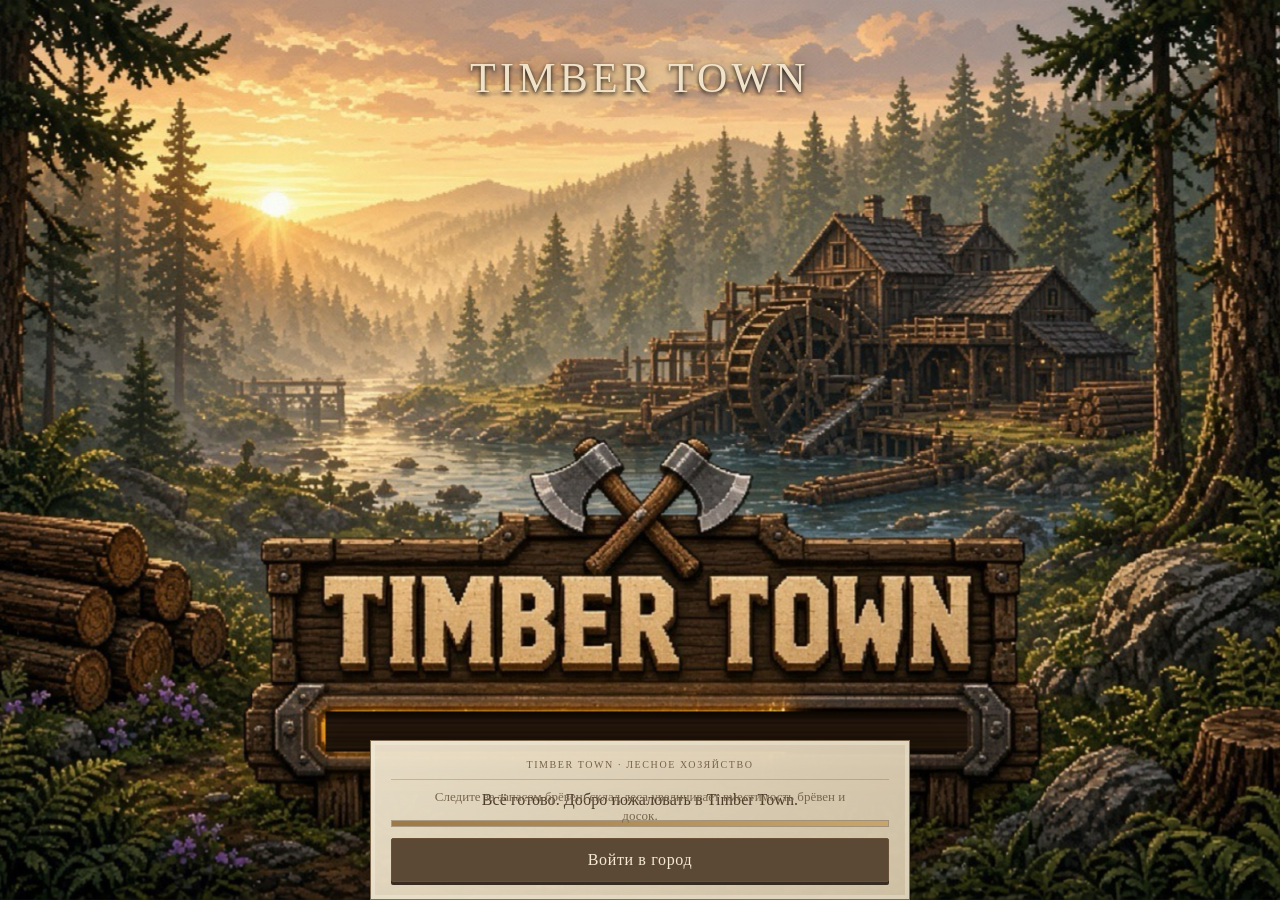
==== commit 085615ac: "Add files via upload" ====
--- a/index.html
+++ b/index.html
@@ -42,7 +42,7 @@
     <div id="boot-hud">
       <p id="loading-status" role="status" aria-live="polite">Готовим ваш лесной городок…</p>
       <div id="load-slot" role="progressbar" aria-label="Загрузка игры" aria-valuemin="0" aria-valuemax="100" aria-valuenow="0"><i id="load-fill"></i></div>
-      <p id="tip">Следите за запасом брёвен: дополнительный склад расширяется в магазине.</p>
+      <p id="tip">Следите за запасом брёвен: склад леса увеличивает вместимость брёвен и досок.</p>
       <p id="boot-storage-warning" hidden>Браузер не разрешил локальное сохранение. Прогресс может не сохраниться после закрытия игры.</p>
       <a href="game.html" id="play" role="button" aria-disabled="true" tabindex="-1">Подождите…</a>
     </div>
--- a/style.css
+++ b/style.css
@@ -1,5 +1,4 @@
 @import url("https://fonts.googleapis.com/css2?family=Press+Start+2P&family=Russo+One&display=swap");
-@import url('https://fonts.googleapis.com/css2?family=Pixelify+Sans:wght@400;500;600;700&family=Press+Start+2P&display=swap');
 
 :root {
   --ink: #140e09;
@@ -1729,1223 +1728,71 @@
 .guide-table-scroll tr:last-child td { border-bottom:0; }
 .guide-table-note { margin-top:9px !important; color:#806b50 !important; font:13px/1.4 var(--tt-serif) !important; }
 
-
-/* =========================================================
-   TIMBER TOWN — PIXEL ART RESTYLE (based on the uploaded
-   working build). Visual layer only: game.js and all IDs
-   remain untouched.
-   ========================================================= */
-
-:root {
-  --tt-night: #353833;
-  --tt-night-deep: #282d29;
-  --tt-night-soft: #42463f;
-  --tt-paper: #dfd2b3;
-  --tt-paper-light: #eadfca;
-  --tt-paper-shade: #cbbb99;
-  --tt-paper-deep: #b8a581;
-  --tt-ink: #40382c;
-  --tt-ink-soft: #665b49;
-  --tt-ink-muted: #887b63;
-  --tt-forest: #657650;
-  --tt-forest-deep: #4e5f40;
-  --tt-forest-light: #87966a;
-  --tt-amber: #b38b50;
-  --tt-amber-light: #d3b575;
-  --tt-red: #98584d;
-  --tt-line: rgba(66, 56, 42, .18);
-  --tt-font: "Pixelify Sans", "Trebuchet MS", sans-serif;
-  --tt-pixel: "Press Start 2P", "Pixelify Sans", sans-serif;
-
-  --ink: var(--tt-ink);
-  --wood: #776044;
-  --wood-deep: var(--tt-night-deep);
-  --gold: var(--tt-amber);
-  --gold-light: var(--tt-amber-light);
-  --gold-deep: #8d7048;
-  --gold-wash: rgba(179, 139, 80, .16);
-  --cream: var(--tt-paper-light);
-  --cream-muted: var(--tt-ink-muted);
-  --cream-soft: var(--tt-ink-soft);
-  --moss: var(--tt-forest);
-  --moss-light: var(--tt-forest-light);
-  --line: var(--tt-line);
-  --line-strong: rgba(66, 56, 42, .28);
-  --pixel: var(--tt-font);
-  --ui: var(--tt-font);
-  --font-ui: var(--tt-font);
-  --stroke: 1px;
-  --offset: 2px;
-}
-
-* { box-sizing: border-box; }
-html, body {
-  margin: 0;
-  min-height: 100%;
-  background: var(--tt-night);
-  color: var(--tt-ink);
-  font: 16px/1.45 var(--tt-font);
-  letter-spacing: 0;
-  -webkit-font-smoothing: antialiased;
-}
-body {
-  background:
-    radial-gradient(ellipse at 50% 0%, rgba(126, 137, 105, .12), transparent 52%),
-    linear-gradient(180deg, #3e423c 0%, var(--tt-night) 55%, #2e322e 100%);
-}
-img { image-rendering: pixelated; image-rendering: crisp-edges; }
-button, input, select, textarea, a { font-family: var(--tt-font); }
-a { color: var(--tt-forest-deep); }
-[hidden] { display: none !important; }
-
-/* ---------------- Global HUD ---------------- */
-#hud {
-  position: sticky;
-  top: 0;
-  z-index: 30;
-  min-height: 60px;
-  display: flex;
-  flex-wrap: nowrap;
-  align-items: center;
-  gap: clamp(6px, 1.2vw, 14px);
-  padding: max(7px, env(safe-area-inset-top)) clamp(9px, 2vw, 22px) 7px;
-  color: var(--tt-paper-light);
-  background:
-    linear-gradient(90deg, rgba(25, 29, 26, .98), rgba(43, 47, 41, .98), rgba(25, 29, 26, .98));
-  border: 0;
-  border-bottom: 2px solid #20251f;
-  box-shadow: 0 3px 0 rgba(15, 18, 15, .22);
-}
-#hud::after {
-  content: "";
-  position: absolute;
-  left: 0; right: 0; bottom: 2px;
-  height: 1px;
-  background: rgba(211, 181, 117, .26);
-  pointer-events: none;
-}
-#hud p {
-  margin: 0;
-  color: #cfc4a8;
-  font: 13px/1.25 var(--tt-font);
-  white-space: nowrap;
-}
-#wallet {
-  display: flex;
-  flex: 1 1 auto;
-  min-width: 0;
-  align-items: center;
-  justify-content: flex-start;
-  gap: 9px;
-  padding: 0 12px 0 0;
-  overflow: hidden;
-  border: 0;
-  background: transparent;
-  box-shadow: none;
-}
-#wallet > span {
-  color: #a69d88;
-  font-size: 12px;
-}
-#wallet data, #money {
-  color: #efd49a;
-  font: 700 clamp(15px, 2.4vw, 19px)/1 var(--tt-font);
-  font-variant-numeric: tabular-nums;
-  white-space: nowrap;
-}
-#clock {
-  display: inline-flex;
-  align-items: center;
-  justify-content: center;
-  min-width: 62px;
-  min-height: 38px;
-  padding: 0 8px;
-  color: #e4d3ad;
-  border: 0;
-  border-left: 1px solid rgba(220, 202, 161, .18);
-  background: transparent;
-  box-shadow: none;
-  font: 700 15px/1 var(--tt-font);
-  white-space: nowrap;
-}
-#open-inventory, #open-profile {
-  display: inline-flex;
-  flex: 0 0 auto;
-  align-items: center;
-  justify-content: center;
-  min-width: 82px;
-  min-height: 39px;
-  height: 39px;
-  margin: 0;
-  padding: 7px 12px;
-  color: #e9ddc2;
-  background: #545f45;
-  border: 0;
-  border-bottom: 3px solid #394633;
-  border-radius: 3px;
-  box-shadow: none;
-  font: 600 14px/1 var(--tt-font);
-  text-decoration: none;
-  text-align: center;
-  white-space: nowrap;
-}
-#open-inventory:hover, #open-profile:hover { background: #657550; }
-#open-inventory:active, #open-profile:active { transform: translateY(2px); border-bottom-width: 1px; }
-#open-inventory .hud-icon { display: inline-block !important; width: 18px; height: 18px; margin-right: 5px; }
-
-/* ---------------- Main map: only HUD + original map ---------------- */
-body[data-screen="map"] {
-  display: flex;
-  flex-direction: column;
-  width: 100%;
-  height: 100dvh;
-  min-height: 100dvh;
-  overflow: hidden;
-  background: var(--tt-night);
-}
-body[data-screen="map"] #hud { flex: 0 0 auto; }
-body[data-screen="map"] #map {
-  position: relative;
-  display: flex;
-  flex: 1 1 auto;
-  align-items: center;
-  justify-content: center;
-  width: 100%;
-  min-height: 0;
-  margin: 0;
-  padding: 0;
-  overflow: hidden;
-  background:
-    radial-gradient(ellipse at center, #4b5147 0%, #3a3f39 62%, #2d322e 100%);
-}
-body[data-screen="map"] #world {
-  position: relative;
-  flex: 0 0 auto;
-  width: min(100vw, calc((100dvh - 60px - env(safe-area-inset-top) - env(safe-area-inset-bottom)) * 1.5));
-  max-width: none;
-  max-height: none;
-  height: auto;
-  aspect-ratio: 3 / 2;
-  margin: 0;
-  overflow: hidden;
-  border: 0;
-  border-radius: 0;
-  box-shadow: none;
-}
-body[data-screen="map"] #world img {
-  position: absolute;
-  inset: 0;
-  display: block;
-  width: 100%;
-  height: 100%;
-  object-fit: contain;
-  border: 0;
-  image-rendering: pixelated;
-}
-body[data-screen="map"] #world a {
-  position: absolute;
-  display: block;
-  border: 0 !important;
-  border-radius: 0;
-  background: transparent !important;
-  box-shadow: none !important;
-  -webkit-tap-highlight-color: transparent;
-  touch-action: manipulation;
-}
-body[data-screen="map"] #world a:focus-visible {
-  outline: 2px dashed var(--tt-amber-light);
-  outline-offset: 1px;
-  background: rgba(215, 183, 117, .09) !important;
-}
-body[data-screen="map"] #world a[aria-disabled="true"]::before,
-body[data-screen="map"] #world a[aria-disabled="true"]::after { content: none !important; }
-
-/* ---------------- Page canvas: one paper surface, no nested frames ---------------- */
-body[data-screen]:not([data-screen="boot"]):not([data-screen="map"]) {
-  min-height: 100dvh;
-  background:
-    radial-gradient(ellipse at 16% 0%, rgba(132, 143, 110, .13), transparent 42%),
-    linear-gradient(145deg, #42463f 0%, #343933 52%, #2e332e 100%);
-}
-main:not(#boot):not(#map) {
-  display: flex;
-  flex-direction: column;
-  align-items: stretch;
-  gap: 0;
-  width: min(100%, 1040px);
-  max-width: 1040px;
-  min-height: calc(100dvh - 60px);
-  margin: 0 auto;
-  padding: 0 0 max(24px, env(safe-area-inset-bottom));
-  color: var(--tt-ink);
-  background:
-    linear-gradient(90deg, rgba(129, 105, 69, .035) 1px, transparent 1px),
-    linear-gradient(180deg, rgba(129, 105, 69, .025) 1px, transparent 1px),
-    var(--tt-paper);
-  background-size: 7px 7px, 7px 7px, auto;
-  font: 16px/1.48 var(--tt-font);
-  box-shadow: 0 12px 36px rgba(0,0,0,.2);
-}
-main:not(#boot):not(#map) > img {
-  order: -2;
-  display: block;
-  width: 100%;
-  height: clamp(132px, 24vw, 220px);
-  max-height: 220px;
-  margin: 0;
-  object-fit: cover;
-  object-position: center 48%;
-  border: 0;
-  border-bottom: 3px solid rgba(73, 62, 45, .2);
-  image-rendering: pixelated;
-}
-main:not(#boot):not(#map) > p:first-child {
-  order: -1;
-  display: flex;
-  align-items: center;
-  gap: 10px;
-  min-height: 38px;
-  margin: 0;
-  padding: 8px clamp(14px, 3.2vw, 28px);
-  color: #796b55;
-  background: rgba(125, 104, 70, .08);
-  border: 0;
-  border-bottom: 1px solid rgba(72, 60, 43, .13);
-  font: 13px/1 var(--tt-font);
-}
-main:not(#boot):not(#map) > p:first-child a {
-  display: inline-flex;
-  align-items: center;
-  justify-content: center;
-  min-height: 30px;
-  padding: 4px 10px;
-  color: #e9dfc8;
-  background: #667450;
-  border: 0;
-  border-bottom: 2px solid #48583b;
-  border-radius: 2px;
-  box-shadow: none;
-  font: 600 13px/1 var(--tt-font);
-  text-decoration: none;
-}
-main:not(#boot):not(#map) > p:first-child a::before { content: "←"; margin-right: 6px; color: #e4d3ad; }
-main:not(#boot):not(#map) > h1 {
-  order: 0;
-  margin: 0;
-  padding: 18px clamp(14px, 3.2vw, 28px) 12px;
-  color: #4a4030;
-  font: 700 clamp(24px, 4vw, 31px)/1.18 var(--tt-font);
-  letter-spacing: 0;
-  text-shadow: none;
-  border: 0;
-}
-main:not(#boot):not(#map) > nav {
-  order: 0;
-  display: flex;
-  flex-wrap: wrap;
-  align-items: center;
-  gap: 5px;
-  margin: 0;
-  padding: 0 clamp(14px, 3.2vw, 28px) 12px;
-  border: 0;
-  border-bottom: 1px solid rgba(72, 60, 43, .15);
-}
-main:not(#boot):not(#map) > nav a,
-#crew a {
-  display: inline-flex;
-  align-items: center;
-  justify-content: center;
-  min-height: 33px;
-  padding: 6px 11px;
-  color: #65583f;
-  background: rgba(120, 103, 72, .11);
-  border: 0;
-  border-bottom: 2px solid transparent;
-  border-radius: 2px;
-  box-shadow: none;
-  font: 600 13px/1 var(--tt-font);
-  text-decoration: none;
-}
-main:not(#boot):not(#map) > nav a:hover,
-main:not(#boot):not(#map) > nav a:focus-visible { color: #3f4e34; background: rgba(93, 113, 69, .14); border-bottom-color: var(--tt-forest); }
-
-main:not(#boot):not(#map) > p:not(:first-child),
-main:not(#boot):not(#map) > section:not([hidden]),
-main:not(#boot):not(#map) > form,
-main:not(#boot):not(#map) > ul,
-main:not(#boot):not(#map) > table,
-main:not(#boot):not(#map) > button,
-main:not(#boot):not(#map) > details {
-  margin: 0 clamp(14px, 3.2vw, 28px) 14px;
-}
-main:not(#boot):not(#map) > p:not(:first-child) {
-  color: #665a46;
-  font: 15px/1.48 var(--tt-font);
-}
-main:not(#boot):not(#map) > p:not(:first-child) a { color: #4c623e; }
-main:not(#boot):not(#map) > p:not(:first-child) strong { color: #40382c; }
-
-/* Top-level sections are the only paper grouping surface.
-   Nested sections/cards become flat rows within that surface. */
-main:not(#boot):not(#map) > section,
-main:not(#boot):not(#map) > form,
-main:not(#boot):not(#map) > ul,
-main:not(#boot):not(#map) > table {
-  padding: clamp(13px, 2.2vw, 20px);
-  color: var(--tt-ink);
-  background: rgba(247, 240, 220, .55);
-  border: 0;
-  border-top: 1px solid rgba(74, 61, 43, .18);
-  border-radius: 0;
-  box-shadow: none;
-}
-main:not(#boot):not(#map) > section:first-of-type { border-top: 0; }
-main:not(#boot):not(#map) section {
-  display: flex;
-  flex-direction: column;
-  align-items: stretch;
-  gap: 11px;
-  color: var(--tt-ink);
-  background: transparent;
-  border: 0;
-  border-radius: 0;
-  box-shadow: none;
-}
-main:not(#boot):not(#map) section section,
-main:not(#boot):not(#map) section > div,
-main:not(#boot):not(#map) section > form,
-main:not(#boot):not(#map) section > ul,
-main:not(#boot):not(#map) section > details {
-  color: inherit;
-  background: transparent;
-  border: 0;
-  border-radius: 0;
-  box-shadow: none;
-}
-main:not(#boot):not(#map) h2 {
-  margin: 0 0 3px;
-  padding: 0 0 8px;
-  color: #4b5b3e;
-  border: 0;
-  border-bottom: 1px solid rgba(76, 94, 61, .2);
-  font: 700 20px/1.2 var(--tt-font);
-}
-main:not(#boot):not(#map) h3 {
-  margin: 0 0 5px;
-  color: #594a35;
-  font: 700 17px/1.25 var(--tt-font);
-}
-main:not(#boot):not(#map) p,
-main:not(#boot):not(#map) li,
-main:not(#boot):not(#map) label,
-main:not(#boot):not(#map) small,
-main:not(#boot):not(#map) .form-hint {
-  color: #625642;
-  font: 15px/1.45 var(--tt-font);
-}
-main:not(#boot):not(#map) strong,
-main:not(#boot):not(#map) data,
-main:not(#boot):not(#map) time { color: #463b2a; }
-main:not(#boot):not(#map) data { font-weight: 700; }
-main:not(#boot):not(#map) .eyebrow {
-  margin: 0 0 3px !important;
-  color: #8a7048 !important;
-  font: 700 10px/1.2 var(--tt-font) !important;
-  letter-spacing: .1em !important;
-}
-
-/* ---------------- Pixel buttons: common geometry on every HTML page ---------------- */
-button, .btn, #play, a[role="button"] {
-  box-sizing: border-box;
-  display: inline-flex;
-  flex: 0 0 auto;
-  align-items: center;
-  justify-content: center;
-  gap: 7px;
-  min-height: 40px;
-  height: auto;
-  max-width: 100%;
-  margin: 0;
-  padding: 8px 14px;
-  color: #f0e6ce;
-  background: #65754d;
-  border: 0;
-  border-radius: 2px;
-  border-bottom: 3px solid #48583a;
-  box-shadow: none;
-  font: 600 14px/1.2 var(--tt-font);
-  letter-spacing: 0;
-  text-align: center;
-  text-decoration: none;
-  text-transform: none;
-  text-shadow: none;
-  white-space: normal;
-  cursor: pointer;
-  touch-action: manipulation;
-  -webkit-tap-highlight-color: transparent;
-  transition: background-color .12s ease, transform .12s ease, border-bottom-width .12s ease;
-}
-button:hover:not(:disabled), .btn:hover:not(:disabled), a[role="button"]:hover {
-  color: #fff5df;
-  background: #75865b;
-  filter: none;
-}
-button:active:not(:disabled), #play:active, a[role="button"]:active {
-  transform: translateY(2px);
-  border-bottom-width: 1px;
-  box-shadow: none;
-}
-button:disabled, button[aria-disabled="true"] {
-  opacity: .42;
-  cursor: not-allowed;
-  filter: grayscale(.25);
-}
-button:focus-visible, a:focus-visible, input:focus-visible, select:focus-visible, textarea:focus-visible {
-  outline: 2px dashed #8c744b;
-  outline-offset: 3px;
-}
-main button { align-self: flex-start; }
-main section button { align-self: flex-start; }
-main .gold-action, main #play, main #hire, main #zone-buy-yes,
-main #upgrade-machine, main #pay-tax, main #sell-planks, main #start-machine,
-main #pay-delivery, main #stamp, main [id^="buy-"] {
-  color: #3e382a;
-  background: #d0b174;
-  border-bottom-color: #a58a54;
-}
-main .gold-action:hover:not(:disabled), main #play:hover:not(:disabled),
-main #hire:hover:not(:disabled), main [id^="buy-"]:hover:not(:disabled) {
-  color: #332d20;
-  background: #dfc184;
-}
-main #reset-progress, main #reset-yes, main #fire-yes, main .fire-worker, main #repair-machine {
-  color: #fff0df;
-  background: #97584d;
-  border-bottom-color: #713e37;
-}
-
-/* Controls: legible inputs with one underline, not boxed widgets. */
-input, select, textarea {
-  box-sizing: border-box;
-  min-width: 0;
-  min-height: 40px;
-  max-width: 100%;
-  padding: 7px 10px;
-  color: #40382c;
-  background: rgba(255, 250, 236, .72);
-  border: 0;
-  border-bottom: 2px solid #ae9a73;
-  border-radius: 0;
-  box-shadow: none;
-  font: 15px/1.25 var(--tt-font);
-}
-input::placeholder, textarea::placeholder { color: #97886d; }
-input[type="number"] { width: 100%; border: 0; border-bottom: 2px solid #ae9a73; background: rgba(255,250,236,.72); }
-select { appearance: auto; }
-label { display: block; margin-bottom: 4px; color: #66583f; font: 600 13px/1.35 var(--tt-font); }
-
-/* ---------------- Stats, inventory, lists and tables ---------------- */
-.stat-row {
-  display: grid;
-  grid-template-columns: repeat(auto-fit, minmax(min(100%, 135px), 1fr));
-  gap: 0;
-  margin: 0;
-}
-.stat {
-  min-width: 0;
-  padding: 8px 12px;
-  background: transparent;
-  border: 0;
-  border-left: 1px solid rgba(76, 63, 43, .16);
-  border-radius: 0;
-  box-shadow: none;
-}
-.stat:first-child { border-left: 0; }
-.stat-label {
-  display: block;
-  color: #87775b;
-  font: 600 11px/1.25 var(--tt-font);
-  letter-spacing: .04em;
-  text-transform: uppercase;
-}
-.stat-value {
-  display: block;
-  margin-top: 4px;
-  color: #4b4030;
-  font: 700 18px/1.2 var(--tt-font);
-}
-#log-piles, #axe-catalog, #broken-axes, #crew-list, #profile-crew, #chance-list, #hired-list, #machine-repair-list, #operator-list, #machine-queue {
-  display: flex;
-  flex-direction: column;
-  gap: 0;
-  max-height: 460px;
-  overflow-y: auto;
-  margin: 0;
-  padding: 0;
-  list-style: none;
-  scrollbar-width: thin;
-  scrollbar-color: #9b8967 rgba(85, 72, 51, .1);
-}
-#log-piles li, #axe-catalog > li, #broken-axes > li, #crew-list > li,
-#profile-crew > li, #chance-list > li, #hired-list > li,
-#machine-repair-list > li, #operator-list > li, #machine-queue > li {
-  position: relative;
-  min-width: 0;
-  margin: 0;
-  padding: 10px 8px;
-  color: #5e503b;
-  background: transparent;
-  border: 0;
-  border-bottom: 1px solid rgba(81, 67, 45, .14);
-  border-radius: 0;
-  outline: 0;
-  box-shadow: none;
-}
-#log-piles li:last-child, #axe-catalog > li:last-child, #broken-axes > li:last-child,
-#crew-list > li:last-child, #profile-crew > li:last-child, #chance-list > li:last-child,
-#hired-list > li:last-child, #machine-repair-list > li:last-child,
-#operator-list > li:last-child, #machine-queue > li:last-child { border-bottom: 0; }
-#axe-catalog > li, #broken-axes > li { display: grid; gap: 7px 12px; }
-#axe-catalog > li > .axe-icon { width: 54px; height: 54px; object-fit: contain; }
-.axe-icon, .worker-portrait, .hud-icon { image-rendering: pixelated; image-rendering: crisp-edges; }
-.worker-portrait {
-  border: 0;
-  border-radius: 2px;
-  background: #b9a781;
-  box-shadow: 2px 2px 0 rgba(62, 52, 37, .18);
-}
-#inventory {
-  width: min(94vw, 560px);
-  max-width: 94vw;
-  max-height: min(86dvh, 760px);
-  padding: clamp(14px, 3vw, 22px);
-  color: var(--tt-ink);
-  background: var(--tt-paper);
-  border: 0;
-  border-top: 5px solid var(--tt-forest);
-  border-radius: 2px;
-  box-shadow: 0 18px 50px rgba(0,0,0,.42);
-}
-#inventory h2 { margin: 0 0 10px; color: #4e5d3d; font: 700 23px/1.2 var(--tt-font); }
-#inventory-empty { margin: 0 0 10px; color: #786b53; font: 14px/1.4 var(--tt-font); }
-#inventory-list {
-  display: grid;
-  grid-template-columns: repeat(4, minmax(0, 1fr));
-  gap: 7px;
-  max-height: min(60dvh, 560px);
-  overflow-y: auto;
-  padding: 2px;
-}
-#inventory-list > li {
-  position: relative;
-  display: flex;
-  flex-direction: column;
-  align-items: center;
-  min-width: 0;
-  min-height: 92px;
-  padding: 7px 4px;
-  background: rgba(123, 102, 67, .10);
-  border: 0;
-  border-bottom: 2px solid rgba(85, 69, 43, .14);
-  border-radius: 2px;
-  box-shadow: none;
-}
-#inventory-list > li[data-rarity="rare"] { background: rgba(91, 123, 151, .13); }
-#inventory-list > li[data-rarity="legendary"] { background: rgba(187, 144, 66, .15); }
-#inventory-list > li[data-rarity="mythic"] { background: rgba(139, 97, 159, .14); }
-#inventory-list > li.inventory-empty-slot { background: rgba(90, 77, 55, .055); }
-#inventory-list .axe-icon { width: 42px; height: 42px; object-fit: contain; }
-#inventory-list .axe-name { color: #544631; font: 600 11px/1.25 var(--tt-font); text-align: center; overflow-wrap: anywhere; }
-#inventory-list .axe-count { color: #725a35; font: 700 11px/1 var(--tt-font); }
-#inventory-list .axe-durability { color: #887859; font: 10px/1.2 var(--tt-font); }
-#inventory > #close-inventory { width: 100%; margin-top: 12px; }
-
-#machine-tiers, .guide-table-scroll table {
-  width: 100%;
-  border-collapse: collapse;
-  color: #554833;
-  font: 13px/1.35 var(--tt-font);
-}
-#machine-tiers th, #machine-tiers td,
-.guide-table-scroll th, .guide-table-scroll td {
-  padding: 8px 9px;
-  text-align: left;
-  background: transparent;
-  border: 0;
-  border-bottom: 1px solid rgba(78, 64, 42, .16);
-}
-#machine-tiers th, .guide-table-scroll th {
-  color: #6e5b3e;
-  background: rgba(111, 91, 58, .08);
-  font-weight: 700;
-}
-.guide-table-scroll, .guide-table-scroll table {
-  min-width: 0;
-  border: 0;
-  background: transparent;
-}
-.guide-table-scroll { overflow-x: auto; }
-.guide-table-note { color: #76664b !important; font: 13px/1.4 var(--tt-font) !important; }
-
-/* ---------------- Production: flat task rows and one working surface ---------------- */
-.machine-batch {
-  display: flex;
-  flex-direction: column;
-  gap: 12px;
-  padding: 12px 0;
-  background: transparent;
-  border: 0;
-  border-top: 1px solid rgba(78, 64, 42, .15);
-  border-radius: 0;
-}
-.machine-batch-title, .machine-lock-banner {
-  color: #776547;
-  font: 600 12px/1.3 var(--tt-font);
-  letter-spacing: .03em;
-}
-.machine-lock-banner {
-  padding: 9px 11px;
-  background: rgba(179, 139, 80, .12);
-  border: 0;
-  border-left: 3px solid #b38b50;
-  border-radius: 0;
-}
-.quality-selector, #machine-quality {
-  display: grid;
-  grid-template-columns: repeat(auto-fit, minmax(100px, 1fr));
-  gap: 7px;
-}
-.quality-card {
-  min-width: 0;
-  min-height: 60px;
-  padding: 8px 7px;
-  display: flex;
-  flex-direction: column;
-  align-items: center;
-  justify-content: center;
-  gap: 4px;
-  color: #564932;
-  background: rgba(116, 97, 65, .09);
-  border: 0 !important;
-  border-bottom: 2px solid rgba(96, 79, 51, .18) !important;
-  border-radius: 2px !important;
-  box-shadow: none !important;
-  font: 600 12px/1.2 var(--tt-font);
-}
-.quality-card[aria-pressed="true"], .quality-card.selected {
-  color: #f4ebd7;
-  background: var(--tt-forest) !important;
-  border-bottom-color: #435337 !important;
-}
-.quality-stock { font: 11px/1.2 var(--tt-font); opacity: .82; }
-.machine-batch-controls { display: grid; grid-template-columns: minmax(120px, 1fr); gap: 10px; align-items: end; }
-.machine-batch-actions, .machine-actions, .warehouse-sell-actions, #raw-log-actions {
-  display: flex;
-  flex-wrap: wrap;
-  align-items: center;
-  gap: 8px;
-}
-.machine-batch-actions button, .machine-actions button, .warehouse-sell-actions button, #raw-log-actions button {
-  flex: 1 1 130px;
-}
-#machine-hint, .fs-tiny { color: #857458; font: 12px/1.4 var(--tt-font); }
-#machine-left { color: #4f5e3e; font: 600 14px/1.3 var(--tt-font); }
-#zone-grid {
-  display: grid;
-  grid-template-columns: repeat(7, minmax(0, 1fr));
-  gap: 5px;
-}
-#zone-grid button {
-  display: flex;
-  width: 100%;
-  min-width: 0;
-  min-height: 35px;
-  padding: 0 2px;
-  color: #5b503c;
-  background: rgba(111, 91, 58, .10);
-  border: 0;
-  border-bottom: 2px solid rgba(76, 64, 45, .18);
-  border-radius: 2px;
-  box-shadow: none;
-  font: 600 12px/1 var(--tt-font);
-}
-#zone-grid button[data-owned="true"] { color: #f1e7d4; background: #6e8155; border-bottom-color: #4a5b3c; opacity: 1; }
-#zone-grid button[data-event="ideal"] { background: #b38b50; color: #302a20; }
-#safe .safe-card, #safe .safe-panel, #safe .safe-input-row,
-#log-details, .zone-detail-grid > div, #machine-repair-list > li,
-.operator-card, .machine-card, .wood-stock-card {
-  padding: 10px 0;
-  color: #594b36;
-  background: transparent;
-  border: 0;
-  border-radius: 0;
-  box-shadow: none;
-  border-bottom: 1px solid rgba(78, 64, 42, .15);
-}
-#safe .safe-balances, #safe .safe-actions-panels {
-  display: grid;
-  grid-template-columns: repeat(auto-fit, minmax(180px, 1fr));
-  gap: 10px 18px;
-}
-#safe .safe-stat-value, .storage-count strong { color: #536344; font: 700 21px/1.15 var(--tt-font); }
-#safe .safe-stat-label { color: #867657; font: 600 11px/1.2 var(--tt-font); }
-#safe .safe-input-row input { text-align: left; }
-#safe .safe-panel-title { color: #5b6a49; font: 700 13px/1.25 var(--tt-font); }
-#safe .safe-quick { display: flex; flex-wrap: wrap; gap: 6px; }
-#safe .safe-quick button { flex: 1 1 65px; min-height: 35px; padding: 6px 8px; }
-.storage-meter { height: 10px; background: rgba(80, 67, 45, .16); border: 0; border-radius: 0; overflow: hidden; }
-.storage-meter i { background: linear-gradient(90deg, #657650, #a6a36e); image-rendering: pixelated; }
-.storage-heading { display: flex; align-items: flex-end; justify-content: space-between; gap: 12px; }
-.storage-heading h2 { margin: 0; padding: 0; border: 0; }
-.storage-count { margin: 0; color: #857353 !important; font: 13px/1.2 var(--tt-font) !important; white-space: nowrap; }
-.storage-count strong { font-size: 24px; }
-
-/* ---------------- Guide, contracts and special pages ---------------- */
-.about-game-plaque {
-  overflow: hidden;
-  margin: 8px clamp(14px, 3.2vw, 28px) 15px !important;
-  padding: 0 !important;
-  color: var(--tt-ink);
-  background: #d6c7a6 !important;
-  border: 0 !important;
-  border-left: 4px solid var(--tt-forest) !important;
-  border-radius: 0 !important;
-  box-shadow: none !important;
-}
-.about-game-plaque > summary {
-  display: flex;
-  align-items: center;
-  gap: 11px;
-  min-height: 58px;
-  padding: 10px 14px;
-  background: transparent;
-  color: #51432f;
-  list-style: none;
-  cursor: pointer;
-}
-.about-game-plaque > summary::-webkit-details-marker { display: none; }
-.about-game-icon {
-  display: grid;
-  place-items: center;
-  width: 33px;
-  height: 33px;
-  flex: 0 0 33px;
-  color: #f1e6cf;
-  background: var(--tt-forest);
-  border: 0;
-  border-radius: 2px;
-  font: 19px/1 var(--tt-font);
-}
-.about-game-plaque > summary strong { display: block; color: #4b3e2b; font: 700 18px/1.15 var(--tt-font); }
-.about-game-plaque > summary small { display: block; margin-top: 2px; color: #817052; font: 12px/1.2 var(--tt-font); }
-.about-game-arrow { margin-left: auto; color: #776344; font: 20px/1 var(--tt-font); }
-.guide-content {
-  padding: 13px 14px 16px;
-  background: rgba(255, 248, 228, .26);
-  border-top: 1px solid rgba(77, 64, 44, .15);
-}
-.guide-content > h2 { margin: 0 0 14px; padding: 0; border: 0; color: #4f5f3e; font: 700 20px/1.25 var(--tt-font); }
-.guide-grid { display: grid; grid-template-columns: repeat(2, minmax(0, 1fr)); gap: 0 18px; }
-.guide-grid article {
-  min-width: 0;
-  margin: 0;
-  padding: 12px 0;
-  background: transparent;
-  border: 0;
-  border-bottom: 1px solid rgba(77, 64, 44, .14);
-}
-.guide-grid h3 { margin: 3px 0 5px; color: #51432f; font: 700 16px/1.2 var(--tt-font); }
-.guide-grid p { margin: 0; color: #6d5c43 !important; font: 14px/1.45 var(--tt-font) !important; }
-.guide-number { color: #9c7e4f; font: 700 10px/1 var(--tt-font); letter-spacing: .08em; }
-.guide-machine-table { margin-top: 12px; padding-top: 14px; border-top: 1px solid rgba(77,64,44,.18); }
-.guide-machine-table > h3 { margin: 0 0 10px; color: #4f5f3e; font: 700 18px/1.2 var(--tt-font); }
-.paper-contract {
-  max-width: 720px;
-  margin: 12px 0;
-  padding: clamp(16px, 3vw, 24px);
-  color: #4b3b28 !important;
-  background: #d9c9a7 !important;
-  border: 0 !important;
-  border-left: 4px solid #a98b5d !important;
-  box-shadow: none !important;
-  font: 15px/1.5 var(--tt-font);
-}
-.paper-contract p, .paper-contract label { color: #5a4932 !important; font: 14px/1.5 var(--tt-font); }
-.paper-contract h3 { color: #4a3a27 !important; font: 700 19px/1.2 var(--tt-font); }
-.paper-contract input { color: #413624; background: rgba(255,255,255,.38); border-bottom: 2px solid #9c8055; font: 16px/1.3 var(--tt-font); }
-#raw-log-market { border-left: 0 !important; }
-#raw-log-controls { display: flex; flex-wrap: wrap; align-items: end; gap: 8px; }
-#raw-log-controls label { flex: 1 1 100%; }
-#raw-log-controls select { flex: 1 1 120px; }
-#raw-log-controls button { flex: 1 1 160px; }
-
-/* Sawmill and inventory list groups stay readable on small screens. */
-#crew-list, #profile-crew, #chance-list, #hired-list, #broken-axes, #machine-repair-list {
-  max-height: min(54dvh, 480px);
-  overflow-y: auto;
-  overscroll-behavior: contain;
-}
-.crew-filters { display: grid; grid-template-columns: repeat(auto-fit, minmax(140px, 1fr)); gap: 8px; margin: 8px 0 12px; }
-.crew-filters label { display: flex; flex-direction: column; gap: 4px; color: #746247; font: 600 12px/1.3 var(--tt-font); }
-.crew-filters input, .crew-filters select { width: 100%; min-width: 0; }
-.crew-pagination { display: flex; align-items: center; justify-content: space-between; gap: 8px; margin: 8px 0; }
-.crew-pagination button { min-height: 36px; padding: 6px 11px; }
-#crew-results, #crew-page-label { color: #76674f; font: 12px/1.3 var(--tt-font); }
-
-/* ---------------- Dialogs, notifications, scrollbars ---------------- */
-dialog {
-  width: min(94vw, 540px);
-  max-width: 94vw;
-  max-height: calc(100dvh - 24px);
-  overflow: auto;
-  padding: 18px;
-  color: var(--tt-ink);
-  background: var(--tt-paper);
-  border: 0;
-  border-top: 5px solid var(--tt-forest);
-  border-radius: 2px;
-  box-shadow: 0 18px 52px rgba(0,0,0,.44);
-  font: 15px/1.45 var(--tt-font);
-}
-dialog h2 { color: #4f5f3e; font: 700 20px/1.2 var(--tt-font); }
-dialog::backdrop { background: rgba(20, 23, 20, .76); backdrop-filter: blur(2px); }
-.toast {
-  width: min(92vw, 440px);
-  padding: 10px 12px;
-  color: #f3ead7;
-  background: #657650;
-  border: 0;
-  border-left: 4px solid #d3b575;
-  border-radius: 2px;
-  box-shadow: 0 5px 18px rgba(0,0,0,.26);
-  font: 14px/1.35 var(--tt-font);
-}
-.toast[data-type="bad"], .toast[data-type="error"] { background: #8b5148; border-left-color: #d7a08f; }
-#processing:not([hidden]) {
-  background: rgba(25, 28, 24, .84);
-  color: #f0e4cb;
-  font: 15px/1.45 var(--tt-font);
-}
-#processing-title { color: #e0c68f; font: 700 20px/1.2 var(--tt-font); }
-#processing-warning { color: #e0b0a2; font: 12px/1.4 var(--tt-font); }
-::-webkit-scrollbar { width: 8px; height: 8px; }
-::-webkit-scrollbar-track { background: rgba(71, 61, 44, .09); }
-::-webkit-scrollbar-thumb { background: #a18b63; border: 2px solid transparent; background-clip: padding-box; }
-
-/* ---------------- Boot screen ---------------- */
-body[data-screen="boot"] { min-height: 100dvh; height: 100dvh; overflow: hidden; background: #333832; }
-body[data-screen="boot"] #boot-art { position: fixed; inset: 0; width: 100vw; height: 100dvh; object-fit: cover; image-rendering: pixelated; }
-body[data-screen="boot"] #boot h1 {
-  position: fixed;
-  z-index: 2;
-  top: calc(env(safe-area-inset-top) + clamp(22px, 6vh, 56px));
-  left: 16px; right: 16px;
-  width: auto; height: auto; margin: 0; overflow: visible; clip: auto;
-  color: #f0e3ca;
-  font: 700 clamp(26px, 7vw, 42px)/1.1 var(--tt-font);
-  letter-spacing: .08em;
-  text-align: center;
-  text-shadow: 2px 2px 0 #27231c, 0 4px 16px rgba(0,0,0,.6);
-}
-#boot-hud {
-  position: fixed;
-  z-index: 3;
-  left: 50%; bottom: 0; translate: -50% 0;
-  width: min(520px, calc(100% - 24px));
-  display: grid;
-  gap: 9px;
-  padding: 16px 18px calc(15px + env(safe-area-inset-bottom));
-  color: #40382b;
-  background: linear-gradient(180deg, #e8ddc3, #d8c8a5);
-  border: 0;
-  border-top: 4px solid #697a50;
-  border-radius: 0;
-  box-shadow: 0 -9px 28px rgba(0,0,0,.25);
-}
-#boot-hud::before {
-  content: "TIMBER TOWN  ·  ЛЕСНОЕ ХОЗЯЙСТВО";
-  display: block;
-  padding-bottom: 7px;
-  border-bottom: 1px solid rgba(73,61,42,.16);
-  color: #806b48;
-  font: 600 11px/1.2 var(--tt-font);
-  letter-spacing: .12em;
-  text-align: center;
-}
-#loading-status { color: #53452f; font: 600 16px/1.35 var(--tt-font); text-align: center; }
-#tip { color: #79684b; font: 13px/1.4 var(--tt-font); text-align: center; }
-#load-slot { height: 8px; background: rgba(68,57,39,.16); border: 0; box-shadow: none; }
-#load-fill { background: linear-gradient(90deg, #697a51, #b79a62); }
-body[data-screen="boot"] #play {
-  position: relative; left: auto; bottom: auto; translate: none;
-  width: 100%; min-height: 43px; margin: 2px 0 0;
-  color: #f1e8d4; background: #64754d;
-  border: 0; border-bottom: 3px solid #465738;
-  border-radius: 2px; box-shadow: none;
-  font: 700 16px/1 var(--tt-font);
-}
-body[data-screen="boot"] #play:active { transform: translateY(2px); border-bottom-width: 1px; }
-
-/* ---------------- Responsive rules and exact button alignment ---------------- */
-@media (min-width: 800px) {
-  main:not(#boot):not(#map) { margin: 18px auto 28px; min-height: calc(100dvh - 96px); }
-  main:not(#boot):not(#map) > img { height: 190px; }
-}
-@media (max-width: 650px) {
-  #hud { min-height: 55px; gap: 6px; padding-left: 7px; padding-right: 7px; }
-  #wallet { gap: 4px; padding-right: 4px; }
-  #wallet > span { display: none; }
-  #money { font-size: clamp(13px, 3.8vw, 17px); }
-  #open-inventory, #open-profile { min-width: 68px; min-height: 36px; height: 36px; padding: 6px 7px; font-size: 12px; }
-  #clock { min-width: 49px; min-height: 34px; padding: 0 5px; font-size: 13px; }
-  body[data-screen="map"] #world {
-    width: min(100vw, calc((100dvh - 55px - env(safe-area-inset-top) - env(safe-area-inset-bottom)) * 1.5));
-  }
-  main:not(#boot):not(#map) { min-height: calc(100dvh - 55px); }
-  main:not(#boot):not(#map) > img { height: clamp(112px, 34vw, 170px); }
-  main:not(#boot):not(#map) > h1 { padding-top: 14px; }
-  main:not(#boot):not(#map) > section,
-  main:not(#boot):not(#map) > form,
-  main:not(#boot):not(#map) > ul,
-  main:not(#boot):not(#map) > table { padding: 12px; }
-  .guide-grid { grid-template-columns: 1fr; }
-  .stat-row { grid-template-columns: repeat(2, minmax(0,1fr)); }
-  .stat { padding: 8px 9px; }
-  .stat:nth-child(odd) { border-left: 0; }
-  .stat:nth-child(n+3) { border-top: 1px solid rgba(76, 63, 43, .13); }
-  #zone-grid { grid-template-columns: repeat(5, minmax(0,1fr)); }
-}
-@media (max-width: 380px) {
-  #hud { gap: 4px; }
-  #open-inventory, #open-profile { min-width: 60px; padding-inline: 5px; font-size: 11px; }
-  #clock { min-width: 44px; font-size: 12px; }
-  #wallet data { font-size: 13px; }
-  #inventory-list { grid-template-columns: repeat(3, minmax(0,1fr)); }
-  #zone-grid { grid-template-columns: repeat(4, minmax(0,1fr)); }
-}
-@media (prefers-reduced-motion: reduce) {
-  *, *::before, *::after { transition-duration: .001ms !important; animation-duration: .001ms !important; }
-}
-
-
-/* Page-specific inline rules in legacy pages are intentionally normalized here. */
-body[data-screen] main:not(#map) button,
-body[data-screen] main:not(#map) .btn,
-body[data-screen] main:not(#map) a[role="button"] {
-  min-height: 40px !important;
-  height: auto !important;
-  padding: 8px 14px !important;
-  border: 0 !important;
-  border-bottom: 3px solid #48583a !important;
-  border-radius: 2px !important;
-  box-shadow: none !important;
-  font: 600 14px/1.2 var(--tt-font) !important;
-  text-align: center !important;
-  vertical-align: middle;
-}
-body[data-screen] main:not(#map) button:active:not(:disabled) {
-  transform: translateY(2px);
-  border-bottom-width: 1px !important;
-}
-body[data-screen] main:not(#map) button:disabled { opacity: .42 !important; }
-body[data-screen] main:not(#map) button.gold-action,
-body[data-screen] main:not(#map) #sell-all-planks,
-body[data-screen] main:not(#map) #start-machine,
-body[data-screen] main:not(#map) #stamp,
-body[data-screen] main:not(#map) #pay-tax,
-body[data-screen] main:not(#map) #pay-delivery,
-body[data-screen] main:not(#map) [id^="buy-"] {
-  color: #3e382a !important;
-  background: #d0b174 !important;
-  border-bottom-color: #a58a54 !important;
-}
-body[data-screen] #safe .safe-card,
-body[data-screen] #safe .safe-panel,
-body[data-screen] #safe .safe-input-row,
-body[data-screen] #safe .safe-warning,
-body[data-screen] #safe .safe-amount-hint {
-  padding: 9px 0 !important;
-  color: #594b36 !important;
-  background: transparent !important;
-  border: 0 !important;
-  border-bottom: 1px solid rgba(78,64,42,.15) !important;
-  border-radius: 0 !important;
-  box-shadow: none !important;
-}
-body[data-screen] #safe .safe-warning.safe-danger {
-  padding: 9px 12px !important;
-  color: #724239 !important;
-  background: rgba(152,88,77,.11) !important;
-  border: 0 !important;
-  border-left: 3px solid #98584d !important;
-}
-body[data-screen] #safe .safe-panel-deposit,
-body[data-screen] #safe .safe-panel-withdraw { border-left: 0 !important; }
-body[data-screen] #safe .safe-panel > button { width: 100%; }
-body[data-screen="sklad"] .machine-batch {
-  padding: 12px 0 !important;
-  background: transparent !important;
-  border: 0 !important;
-  border-top: 1px solid rgba(78,64,42,.15) !important;
-  border-radius: 0 !important;
-}
-body[data-screen="sklad"] .machine-lock-banner {
-  padding: 9px 11px !important;
-  color: #715b3c !important;
-  background: rgba(179,139,80,.12) !important;
-  border: 0 !important;
-  border-left: 3px solid #b38b50 !important;
-}
-body[data-screen="sklad"] .quality-card {
-  min-width: 0 !important;
-  min-height: 60px !important;
-  padding: 8px 7px !important;
-  border: 0 !important;
-  border-bottom: 2px solid rgba(96,79,51,.18) !important;
-  border-radius: 2px !important;
-  box-shadow: none !important;
-}
-body[data-screen] .stat,
-body[data-screen] .stat-row .stat {
-  background: transparent !important;
-  border: 0 !important;
-  border-left: 1px solid rgba(76,63,43,.16) !important;
-  border-radius: 0 !important;
-  box-shadow: none !important;
-}
-body[data-screen] .stat:first-child { border-left: 0 !important; }
-body[data-screen] .machine-card,
-body[data-screen] .operator-card,
-body[data-screen] .wood-stock-card,
-body[data-screen] .zone-detail-grid > div,
-body[data-screen] #machine-repair-list > li {
-  padding: 10px 0 !important;
-  color: #594b36 !important;
-  background: transparent !important;
-  border: 0 !important;
-  border-bottom: 1px solid rgba(78,64,42,.15) !important;
-  border-radius: 0 !important;
-  box-shadow: none !important;
-}
-body[data-screen] .machine-card { border-left: 0 !important; }
-body[data-screen] .operator-card .worker-portrait { border: 0 !important; }
-body[data-screen] .wood-stock-card data { color: #536344 !important; }
-body[data-screen] #log-details {
-  padding: 10px 0 !important;
-  background: transparent !important;
-  border: 0 !important;
-  border-top: 1px solid rgba(78,64,42,.15) !important;
-  border-radius: 0 !important;
-}
-body[data-screen] .log-quality-details li {
-  padding: 7px 4px !important;
-  background: transparent !important;
-  border: 0 !important;
-  border-bottom: 1px solid rgba(78,64,42,.12) !important;
-  border-radius: 0 !important;
-}
-body[data-screen="boot"] #boot-hud {
-  border: 0 !important;
-  border-top: 4px solid #697a50 !important;
-  border-radius: 0 !important;
-  box-shadow: 0 -9px 28px rgba(0,0,0,.25) !important;
-  background: linear-gradient(180deg, #e8ddc3, #d8c8a5) !important;
-}
-body[data-screen="boot"] #boot-hud::before {
-  border-bottom: 1px solid rgba(73,61,42,.16) !important;
-  font: 600 11px/1.2 var(--tt-font) !important;
-}
-body[data-screen="boot"] #play {
-  position: relative !important;
-  left: auto !important;
-  bottom: auto !important;
-  translate: none !important;
-  width: 100% !important;
-  min-height: 43px !important;
-  margin: 2px 0 0 !important;
-  color: #f1e8d4 !important;
-  background: #64754d !important;
-  border: 0 !important;
-  border-bottom: 3px solid #465738 !important;
-  border-radius: 2px !important;
-  box-shadow: none !important;
-  font: 700 16px/1 var(--tt-font) !important;
-}
-body[data-screen] main:not(#map) .save-status,
-body[data-screen] main:not(#map) #report-status {
-  padding: 8px 10px;
-  color: #556346;
-  background: rgba(93,113,69,.10);
-  border-left: 3px solid #75865b;
-  font: 13px/1.35 var(--tt-font);
-}
-
-
-/* Final typography and page-header corrections. */
-:root { --tt-font: "Pixelify Sans", "Courier New", monospace; --pixel: var(--tt-font); --ui: var(--tt-font); --font-ui: var(--tt-font); }
-body[data-screen] main:not(#map) > h1 {
-  background: transparent !important;
-  color: #4a4030 !important;
-  border: 0 !important;
-  box-shadow: none !important;
-  text-shadow: none !important;
-}
-body[data-screen] .building-guide {
-  display: flex;
-  align-items: center;
-  gap: 11px;
-  width: auto;
-  max-width: none;
-  margin: 0 clamp(14px, 3.2vw, 28px) 12px;
-  padding: 9px 11px;
-  color: #66563e !important;
-  background: rgba(115, 95, 62, .09) !important;
-  border: 0 !important;
-  border-left: 3px solid #8a9a6d !important;
-  box-shadow: none !important;
-}
-body[data-screen] .building-guide p {
-  margin: 0;
-  color: #675941 !important;
-  font: 14px/1.4 var(--tt-font) !important;
-}
-body[data-screen] .building-guide img {
-  width: 48px !important;
-  height: 48px !important;
-  flex: 0 0 48px !important;
-  object-fit: cover;
-  border: 0 !important;
-  border-radius: 2px;
-  image-rendering: pixelated;
-}
-body[data-screen] main:not(#map) button {
-  background: #65754d !important;
-  color: #f0e6ce !important;
-  border-bottom-color: #48583a !important;
-}
-body[data-screen] main:not(#map) button.gold-action,
-body[data-screen] main:not(#map) button#sell-all-planks,
-body[data-screen] main:not(#map) button#start-machine,
-body[data-screen] main:not(#map) button#stamp,
-body[data-screen] main:not(#map) button#pay-tax,
-body[data-screen] main:not(#map) button#pay-delivery,
-body[data-screen] main:not(#map) button[id^="buy-"] {
-  background: #d0b174 !important;
-  color: #3e382a !important;
-  border-bottom-color: #a58a54 !important;
-}
-body[data-screen] main:not(#map) button.ghost,
-body[data-screen] main:not(#map) button.secondary {
-  background: #b9aa87 !important;
-  color: #51452f !important;
-  border-bottom-color: #988664 !important;
-}
-body[data-screen] main:not(#map) button#reset-progress,
-body[data-screen] main:not(#map) button#reset-yes,
-body[data-screen] main:not(#map) button#fire-yes,
-body[data-screen] main:not(#map) button.fire-worker,
-body[data-screen] main:not(#map) button#repair-machine {
-  background: #98584d !important;
-  color: #fff0df !important;
-  border-bottom-color: #713e37 !important;
-}
+/* === Обновление интерфейса: понятные блоки, бумажные договоры и плавающая карта === */
+.map-return { position: fixed !important; z-index: 80; right: max(14px, env(safe-area-inset-right)); bottom: max(14px, env(safe-area-inset-bottom)); margin: 0 !important; }
+.map-return-link { display:inline-flex; align-items:center; justify-content:center; min-height:44px; padding:10px 15px; background:#38543a; color:#f5e8c9; text-decoration:none; border:0 !important; border-radius:5px; box-shadow:0 3px 0 rgba(0,0,0,.45); font-size:10px; }
+.map-return-link:active { transform:translateY(2px); box-shadow:0 1px 0 rgba(0,0,0,.45); }
+.fold-plaque { margin:14px 0; padding:0; border:0 !important; background:rgba(38,48,34,.72); border-radius:8px; overflow:hidden; }
+.fold-plaque > summary { list-style:none; cursor:pointer; display:flex; align-items:center; justify-content:space-between; gap:10px; padding:14px 16px; color:#f0dfba; font-size:12px; }
+.fold-plaque > summary::-webkit-details-marker { display:none; }
+.fold-plaque > summary::after { content:'＋'; color:#d6b66c; font-size:16px; }
+.fold-plaque[open] > summary::after { content:'−'; }
+.fold-plaque[open] > :not(summary) { margin-left:14px; margin-right:14px; }
+.fold-count { margin-left:auto; color:#b9b59a; font:10px/1.4 system-ui,sans-serif; }
+.zones-plaque { background:transparent; }
+.zones-plaque > summary { display:inline-flex; background:#3c5136; border:0 !important; border-radius:4px; padding:11px 15px; }
+.zones-plaque[open] > :not(summary) { margin-top:12px; }
+#sawmill-storage { display:none !important; }
+#taxes { background:#d8c7a0; color:#392a1d; padding:18px; border:0 !important; border-radius:4px; box-shadow:inset 0 0 0 1px rgba(91,65,37,.16), 0 5px 16px rgba(0,0,0,.18); font-family:Georgia,serif; }
+#taxes h2,#taxes .stat-value { color:#50351f; }
+#taxes .stat { background:rgba(255,255,255,.18); border:0 !important; border-bottom:1px solid rgba(80,53,31,.18) !important; border-radius:0; }
+#taxes label { color:#50351f; }
+#taxes input { background:#f0e5ca; color:#38291c; border:1px solid #a98e64; border-radius:2px; }
+.tax-actions { display:flex; flex-wrap:wrap; gap:9px; margin-top:12px; }
+.tax-actions button { flex:1 1 180px; }
+.license-cards { display:grid; grid-template-columns:repeat(auto-fit,minmax(220px,1fr)); gap:12px; }
+.license-paper,.tax-paper,.contract-paper { background:#d8c7a0; color:#392a1d; border:0 !important; border-radius:4px; padding:16px; box-shadow:inset 0 0 0 1px rgba(91,65,37,.15),0 5px 16px rgba(0,0,0,.18); font-family:Georgia,serif; }
+.license-paper h3,.tax-paper h3,.contract-paper h3 { color:#50351f; font: bold 16px/1.3 Georgia,serif; margin:0 0 10px; }
+.license-paper p,.tax-paper p,.contract-paper p { color:#50351f; margin:7px 0; line-height:1.5; }
+.license-paper button,.tax-paper button,.contract-paper button { font-family:var(--pixel); }
+.hire-market-panel { margin-top:14px; padding:14px; background:rgba(44,55,39,.68); border-radius:8px; }
+#hire-market-list { list-style:none; display:grid; grid-template-columns:repeat(auto-fit,minmax(210px,1fr)); gap:10px; padding:0; margin:12px 0 0; }
+.hire-candidate { background:rgba(18,26,19,.42); padding:12px; border-radius:6px; display:flex; flex-direction:column; gap:6px; min-width:0; }
+.hire-candidate strong { color:#f2dfb9; font-size:12px; }
+.hire-candidate p { color:#e0c77d; }
+.hire-candidate small { color:#b9b89e; }
+.hire-candidate button { width:100%; margin-top:auto; }
+.operator-hiring { margin-top:14px; }
+#delivery-offers { display:grid; grid-template-columns:repeat(auto-fit,minmax(240px,1fr)); gap:12px; }
+.delivery-offer { background:rgba(43,52,37,.82); border-radius:8px; padding:14px; display:flex; flex-direction:column; gap:8px; }
+.delivery-offer h3 { color:#e9d8b4; font-size:12px; }
+.delivery-offer ul { list-style:none; margin:0; padding:0; color:#d1c7a8; }
+.delivery-offer li { padding:5px 0; border-bottom:1px solid rgba(222,208,169,.12); line-height:1.5; }
+.delivery-offer > strong { color:#e4c779; }
+.delivery-offer .stock-ok { color:#9dcc8c; }.delivery-offer .stock-no { color:#e59b86; }
+.delivery-offer button { width:100%; margin-top:auto; }
+.contract-dialog { width:min(94vw,560px); max-height:90dvh; overflow:auto; background:transparent; border:0; padding:0; }
+.contract-dialog::backdrop { background:rgba(8,12,8,.76); }
+.contract-paper { padding:22px; background:linear-gradient(135deg,#e2d3ad,#cdb98d); }
+.paper-kicker { font:bold 10px/1.4 Georgia,serif !important; letter-spacing:.12em; color:#84633d !important; }
+.contract-actions { display:flex; flex-wrap:wrap; gap:8px; margin:14px 0; }
+.stamp-area { margin:18px 0 12px; min-height:92px; border:1px dashed rgba(102,55,39,.5); display:flex; align-items:center; justify-content:space-around; gap:10px; padding:12px; color:#74563a; font:bold 11px Georgia,serif; }
+.seal-button { min-width:110px; min-height:64px; border:3px double #8e352d !important; border-radius:50% !important; background:#a83e32 !important; color:#f5d7a8 !important; transform:rotate(-12deg); font-size:9px !important; box-shadow:0 2px 0 #69251f !important; }
+.seal-button:active { animation:seal-stamp .28s ease-out; }
+@keyframes seal-stamp { 0%{transform:scale(1.3) rotate(-12deg);opacity:.45} 65%{transform:scale(.92) rotate(-12deg)} 100%{transform:scale(1) rotate(-12deg);opacity:1} }
+#delivery-active { margin:12px 0; }
+#delivery-shipments p { padding:9px 12px; margin:7px 0; background:rgba(43,52,37,.65); border-radius:5px; color:#d7caa9; }
+#machine-upgrade,#upgrade-machine { margin:8px 0; }
+#machine-level-warehouse { color:#e2c47a; }
+#zone-grid button { border:0 !important; box-shadow:none !important; }
+#zone-grid button[data-owned="false"] { opacity:.7; }
+#zone-grid button[data-owned="true"] { background:#6c8c4d; }
+#profile nav a[href="#tab-chances"] { display:none; }
+.guide-machine-table table { width:100%; border-collapse:collapse; }
+.guide-machine-table th,.guide-machine-table td { text-align:left; padding:8px; border-bottom:1px solid rgba(110,88,55,.2); }
+@media(max-width:560px){.map-return-link{min-height:42px;padding:9px 12px}.contract-actions{flex-direction:column}.contract-actions button{width:100%}.stamp-area{flex-direction:column;align-items:center}}
+/* Читаемость значений: числа и суммы получают более ясный рисунок и размер. */
+data, time, .stat-value, .storage-count strong, .safe-stat-value, .worker-level, .worker-stars { font-family:"Russo One",system-ui,sans-serif; font-size:1.08em; letter-spacing:.025em; font-variant-numeric:tabular-nums; }
+.stat-label,.storage-footnote,.form-hint,.muted { line-height:1.65; }
+#taxes .stat-value { font-size:18px; }
+#sawmill #crew-list li,#sawmill #machine-list li { align-items:center; }
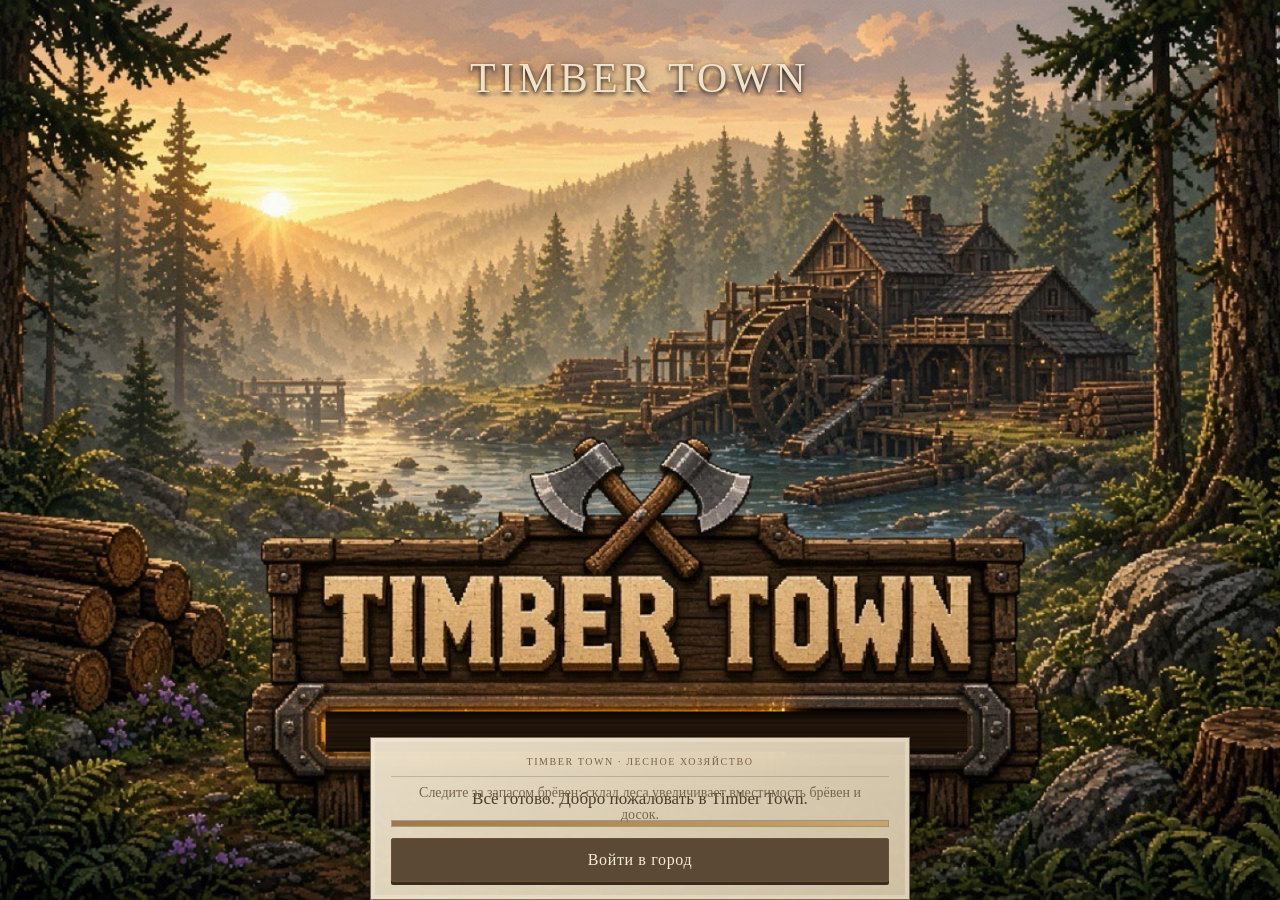
==== commit 0a8f390a: "Add files via upload" ====
--- a/index.html
+++ b/index.html
@@ -13,13 +13,13 @@
   <style>
     body[data-screen="boot"] { min-height:100dvh; height:100dvh; overflow:hidden; background:#24201a; }
     body[data-screen="boot"]::before, body[data-screen="boot"]::after { content:none; }
-    #boot-art { position:fixed; inset:0; z-index:0; width:100vw; height:100dvh; min-height:100dvh; object-fit:cover; object-position:center 42%; image-rendering:auto; pointer-events:none; }
+    #boot-art { position:fixed; inset:0; z-index:0; width:100vw; height:100dvh; min-height:100dvh; object-fit:contain; object-position:center center; background:#24201a; image-rendering:auto; pointer-events:none; }
     #boot { position:relative; z-index:1; min-height:100dvh; height:100dvh; }
     body[data-screen="boot"] #boot h1 { position:fixed; z-index:2; top:calc(env(safe-area-inset-top) + clamp(22px,6vh,56px)); left:16px; right:16px; width:auto; height:auto; margin:0; overflow:visible; clip:auto; color:#f0e3ca; font:clamp(25px,7vw,42px)/1.15 Georgia,serif; letter-spacing:.1em; text-align:center; text-shadow:0 2px 4px #18130f, 0 0 20px rgba(0,0,0,.5); }
-    #boot-hud { position:fixed; z-index:3; left:50%; bottom:0; translate:-50% 0; width:min(540px, calc(100% - 28px)); display:grid; gap:9px; padding:18px 20px calc(17px + env(safe-area-inset-bottom)); color:#372c21; background:linear-gradient(145deg,rgba(239,228,205,.96),rgba(213,198,169,.96)); border:1px solid rgba(91,68,44,.72); box-shadow:0 12px 36px rgba(0,0,0,.34), inset 0 0 0 4px rgba(255,250,236,.28); }
+    #boot-hud { position:fixed; min-width:0; box-sizing:border-box; z-index:3; left:50%; bottom:0; translate:-50% 0; width:min(540px, calc(100% - 28px)); display:grid; gap:9px; padding:18px 20px calc(17px + env(safe-area-inset-bottom)); color:#372c21; background:linear-gradient(145deg,rgba(239,228,205,.96),rgba(213,198,169,.96)); border:1px solid rgba(91,68,44,.72); box-shadow:0 12px 36px rgba(0,0,0,.34), inset 0 0 0 4px rgba(255,250,236,.28); }
     #boot-hud::before { content:"TIMBER TOWN  ·  ЛЕСНОЕ ХОЗЯЙСТВО"; display:block; padding-bottom:8px; border-bottom:1px solid rgba(91,68,44,.25); color:#78634a; font:10px/1.2 Georgia,serif; letter-spacing:.16em; text-align:center; }
-    #loading-status { margin:0; color:#4c3b2b; font:16px/1.35 Georgia,serif; text-align:center; }
-    #tip { margin:0; color:#78664f; font:13px/1.45 Georgia,serif; text-align:center; }
+    #loading-status { margin:0; min-width:0; color:#4c3b2b; font:clamp(14px,3.8vw,17px)/1.5 Georgia,serif; text-align:center; overflow-wrap:anywhere; }
+    #tip { margin:0; color:#78664f; font:clamp(12px,3.2vw,14px)/1.55 Georgia,serif; text-align:center; overflow-wrap:anywhere; }
     #load-slot { height:7px; width:100%; overflow:hidden; background:rgba(75,57,39,.17); border:1px solid rgba(91,68,44,.26); box-shadow:inset 0 1px 2px rgba(42,30,19,.14); }
     #load-fill { display:block; width:0%; height:100%; background:linear-gradient(90deg,#9d7948,#c8a66b); transition:width .2s ease; }
     #load-bar, #load-pct, #load-readout, #boot-credit, #boot-divider, #tip-list { display:none !important; }
@@ -61,7 +61,7 @@
         'style.css','game.js','game.html','profile.html','sawmill.html','shop.html',
         'sklad.html','sklad-lesa.html','uprava.html','master.html','liteynaya.html',
         'World_map_Sunrise.jpeg','World_map_day.jpeg','World_map_Sunset.jpeg','World_map_Night.jpeg',
-        '1skin.jpeg','1axeskin.jpeg','2axeskin.jpeg','3axeskin.jpeg','4aceskin.jpeg','5axeskin.jpeg',
+        '1skin.jpeg','1axeskin.jpeg','2axeskin.jpeg','3axeskin.jpeg','4axeskin.jpeg','5axeskin.jpeg',
         'Backpack.jpeg','The_Board.jpeg','Trad_Center.jpeg','Warehouse.jpeg','loading.jpeg'
       ];
       const tg = window.Telegram?.WebApp;
--- a/style.css
+++ b/style.css
@@ -1796,3 +1796,45 @@
 .stat-label,.storage-footnote,.form-hint,.muted { line-height:1.65; }
 #taxes .stat-value { font-size:18px; }
 #sawmill #crew-list li,#sawmill #machine-list li { align-items:center; }
+
+
+/* Forest map artwork belongs to the sawmill zone board, not the village navigation map. */
+body[data-screen="sawmill"] #zone-grid {
+  background-image: linear-gradient(rgba(24, 31, 20, .28), rgba(24, 31, 20, .42)), url("karta.jpeg");
+  background-size: cover;
+  background-position: center;
+  background-repeat: no-repeat;
+  border-radius: 8px;
+  padding: 12px;
+}
+
+
+/* Финальная коррекция загрузочного экрана, кнопки карты и плавных раскрывающихся секций. */
+.map-return-link,
+.map-return-link:hover,
+.map-return-link:focus-visible,
+.map-return-link:active {
+  background: transparent !important;
+  color: var(--gold-light) !important;
+  border: 0 !important;
+  box-shadow: none !important;
+  text-decoration: none;
+  padding-inline: 2px;
+}
+.map-return-link:active { transform: translateY(1px); }
+
+/* Плавное раскрытие и закрытие вкладок в браузерах с поддержкой details-content. */
+@supports selector(details::details-content) {
+  details::details-content {
+    block-size: 0;
+    opacity: 0;
+    overflow: clip;
+    transition: block-size .28s ease, content-visibility .28s allow-discrete, opacity .22s ease;
+  }
+  details[open]::details-content { block-size: auto; opacity: 1; }
+}
+details > summary { cursor: pointer; }
+details[open] > summary { color: var(--gold-light); }
+@media (prefers-reduced-motion: reduce) {
+  details::details-content { transition: none !important; }
+}
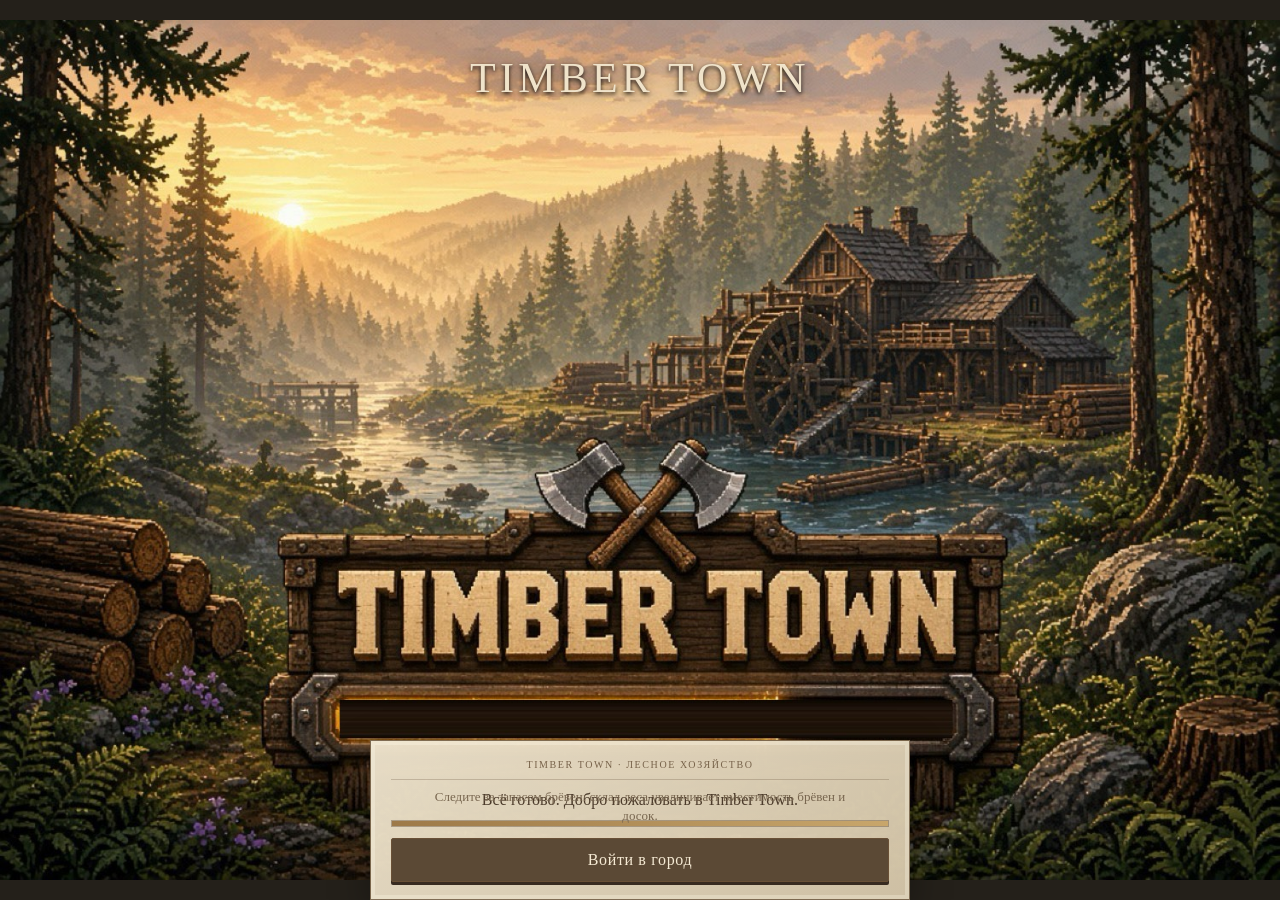
==== commit 48ff7be2: "Add files via upload" ====
--- a/index.html
+++ b/index.html
@@ -16,10 +16,10 @@
     #boot-art { position:fixed; inset:0; z-index:0; width:100vw; height:100dvh; min-height:100dvh; object-fit:contain; object-position:center center; background:#24201a; image-rendering:auto; pointer-events:none; }
     #boot { position:relative; z-index:1; min-height:100dvh; height:100dvh; }
     body[data-screen="boot"] #boot h1 { position:fixed; z-index:2; top:calc(env(safe-area-inset-top) + clamp(22px,6vh,56px)); left:16px; right:16px; width:auto; height:auto; margin:0; overflow:visible; clip:auto; color:#f0e3ca; font:clamp(25px,7vw,42px)/1.15 Georgia,serif; letter-spacing:.1em; text-align:center; text-shadow:0 2px 4px #18130f, 0 0 20px rgba(0,0,0,.5); }
-    #boot-hud { position:fixed; min-width:0; box-sizing:border-box; z-index:3; left:50%; bottom:0; translate:-50% 0; width:min(540px, calc(100% - 28px)); display:grid; gap:9px; padding:18px 20px calc(17px + env(safe-area-inset-bottom)); color:#372c21; background:linear-gradient(145deg,rgba(239,228,205,.96),rgba(213,198,169,.96)); border:1px solid rgba(91,68,44,.72); box-shadow:0 12px 36px rgba(0,0,0,.34), inset 0 0 0 4px rgba(255,250,236,.28); }
+    #boot-hud { position:fixed; z-index:3; left:50%; bottom:0; translate:-50% 0; width:min(540px, calc(100% - 28px)); display:grid; gap:9px; padding:18px 20px calc(17px + env(safe-area-inset-bottom)); color:#372c21; background:linear-gradient(145deg,rgba(239,228,205,.96),rgba(213,198,169,.96)); border:1px solid rgba(91,68,44,.72); box-shadow:0 12px 36px rgba(0,0,0,.34), inset 0 0 0 4px rgba(255,250,236,.28); }
     #boot-hud::before { content:"TIMBER TOWN  ·  ЛЕСНОЕ ХОЗЯЙСТВО"; display:block; padding-bottom:8px; border-bottom:1px solid rgba(91,68,44,.25); color:#78634a; font:10px/1.2 Georgia,serif; letter-spacing:.16em; text-align:center; }
-    #loading-status { margin:0; min-width:0; color:#4c3b2b; font:clamp(14px,3.8vw,17px)/1.5 Georgia,serif; text-align:center; overflow-wrap:anywhere; }
-    #tip { margin:0; color:#78664f; font:clamp(12px,3.2vw,14px)/1.55 Georgia,serif; text-align:center; overflow-wrap:anywhere; }
+    #loading-status { margin:0; color:#4c3b2b; font:16px/1.35 Georgia,serif; text-align:center; }
+    #tip { margin:0; color:#78664f; font:13px/1.45 Georgia,serif; text-align:center; }
     #load-slot { height:7px; width:100%; overflow:hidden; background:rgba(75,57,39,.17); border:1px solid rgba(91,68,44,.26); box-shadow:inset 0 1px 2px rgba(42,30,19,.14); }
     #load-fill { display:block; width:0%; height:100%; background:linear-gradient(90deg,#9d7948,#c8a66b); transition:width .2s ease; }
     #load-bar, #load-pct, #load-readout, #boot-credit, #boot-divider, #tip-list { display:none !important; }
--- a/style.css
+++ b/style.css
@@ -1332,7 +1332,7 @@
   height: 100dvh;
   min-width: 100vw;
   min-height: 100dvh;
-  object-fit: cover;
+  object-fit: contain;
   object-position: center center;
 }
 
@@ -1809,32 +1809,15 @@
 }
 
 
-/* Финальная коррекция загрузочного экрана, кнопки карты и плавных раскрывающихся секций. */
-.map-return-link,
-.map-return-link:hover,
-.map-return-link:focus-visible,
-.map-return-link:active {
-  background: transparent !important;
-  color: var(--gold-light) !important;
-  border: 0 !important;
-  box-shadow: none !important;
-  text-decoration: none;
-  padding-inline: 2px;
-}
-.map-return-link:active { transform: translateY(1px); }
-
-/* Плавное раскрытие и закрытие вкладок в браузерах с поддержкой details-content. */
-@supports selector(details::details-content) {
-  details::details-content {
-    block-size: 0;
-    opacity: 0;
-    overflow: clip;
-    transition: block-size .28s ease, content-visibility .28s allow-discrete, opacity .22s ease;
-  }
-  details[open]::details-content { block-size: auto; opacity: 1; }
-}
-details > summary { cursor: pointer; }
-details[open] > summary { color: var(--gold-light); }
-@media (prefers-reduced-motion: reduce) {
-  details::details-content { transition: none !important; }
-}
+/* Requested polish: transparent map shortcut, smooth folds and readable controls. */
+.map-return-link { background:transparent !important; color:#fff1d2 !important; border:1px solid rgba(255,239,205,.55) !important; box-shadow:0 2px 8px rgba(0,0,0,.55) !important; text-shadow:0 1px 3px #17110b; }
+button, .button, a[role="button"] { color:#fff0d0; }
+button:disabled, button[disabled] { color:#b7aa91; }
+details.fold-plaque > :not(summary) { overflow:hidden; animation:tt-fold-in .24s ease both; transform-origin:top; }
+@keyframes tt-fold-in { from { opacity:0; transform:translateY(-6px); } to { opacity:1; transform:translateY(0); } }
+@media (prefers-reduced-motion:reduce) { details.fold-plaque > :not(summary) { animation:none; } }
+#hud { grid-template-columns:auto auto auto minmax(0,1fr); }
+#clock { grid-column:1; grid-row:1; }
+#open-inventory { grid-column:2; grid-row:1; }
+#open-profile { grid-column:3; grid-row:1; }
+#wallet { grid-column:4; grid-row:1; justify-self:stretch; }
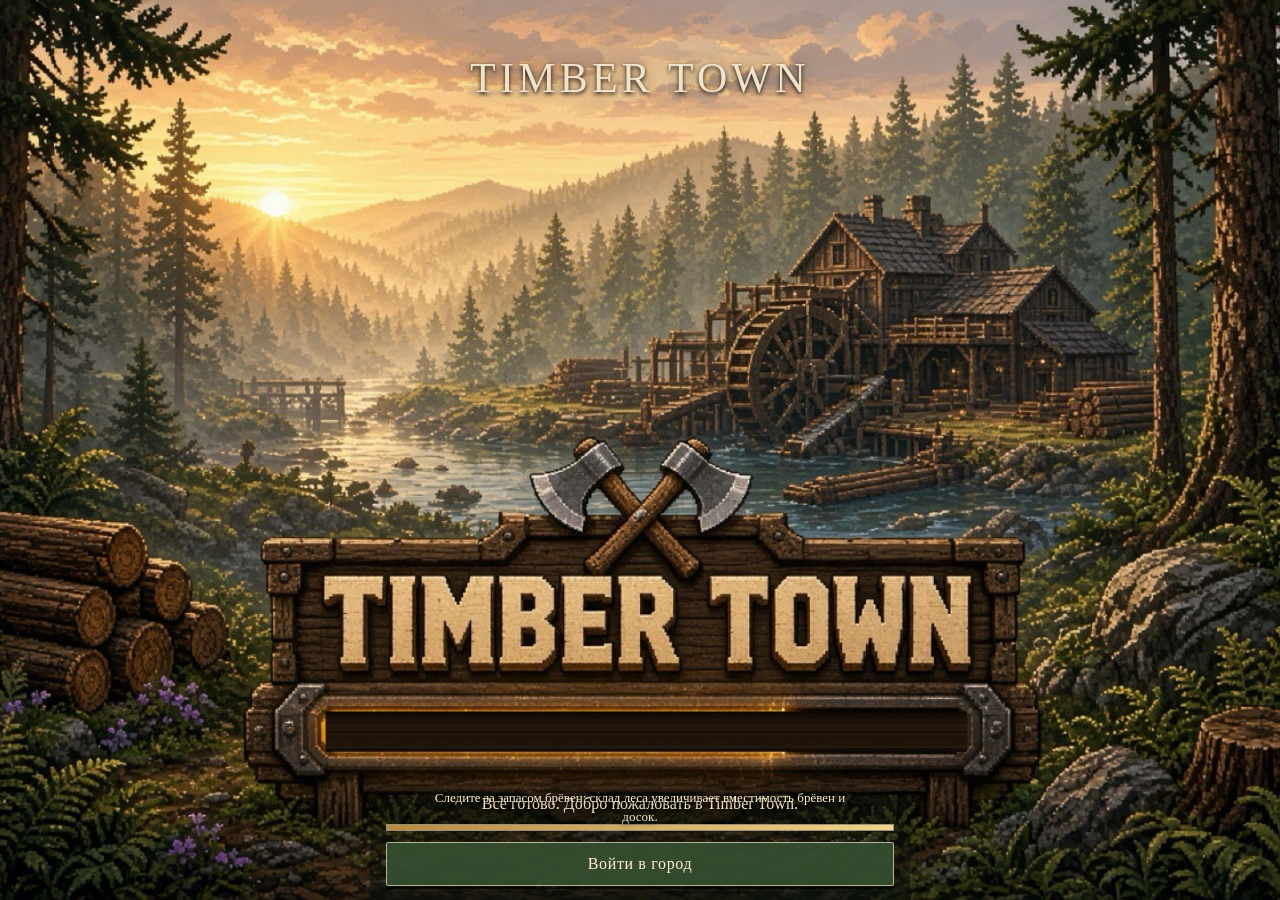
==== commit 53c3a1b2: "Add files via upload" ====
--- a/index.html
+++ b/index.html
@@ -13,18 +13,18 @@
   <style>
     body[data-screen="boot"] { min-height:100dvh; height:100dvh; overflow:hidden; background:#24201a; }
     body[data-screen="boot"]::before, body[data-screen="boot"]::after { content:none; }
-    #boot-art { position:fixed; inset:0; z-index:0; width:100vw; height:100dvh; min-height:100dvh; object-fit:contain; object-position:center center; background:#24201a; image-rendering:auto; pointer-events:none; }
+    #boot-art { position:fixed; inset:0; z-index:0; width:100vw; height:100dvh; min-height:100dvh; object-fit:cover; object-position:center center; background:#24201a; image-rendering:auto; pointer-events:none; }
     #boot { position:relative; z-index:1; min-height:100dvh; height:100dvh; }
     body[data-screen="boot"] #boot h1 { position:fixed; z-index:2; top:calc(env(safe-area-inset-top) + clamp(22px,6vh,56px)); left:16px; right:16px; width:auto; height:auto; margin:0; overflow:visible; clip:auto; color:#f0e3ca; font:clamp(25px,7vw,42px)/1.15 Georgia,serif; letter-spacing:.1em; text-align:center; text-shadow:0 2px 4px #18130f, 0 0 20px rgba(0,0,0,.5); }
-    #boot-hud { position:fixed; z-index:3; left:50%; bottom:0; translate:-50% 0; width:min(540px, calc(100% - 28px)); display:grid; gap:9px; padding:18px 20px calc(17px + env(safe-area-inset-bottom)); color:#372c21; background:linear-gradient(145deg,rgba(239,228,205,.96),rgba(213,198,169,.96)); border:1px solid rgba(91,68,44,.72); box-shadow:0 12px 36px rgba(0,0,0,.34), inset 0 0 0 4px rgba(255,250,236,.28); }
-    #boot-hud::before { content:"TIMBER TOWN  ·  ЛЕСНОЕ ХОЗЯЙСТВО"; display:block; padding-bottom:8px; border-bottom:1px solid rgba(91,68,44,.25); color:#78634a; font:10px/1.2 Georgia,serif; letter-spacing:.16em; text-align:center; }
-    #loading-status { margin:0; color:#4c3b2b; font:16px/1.35 Georgia,serif; text-align:center; }
-    #tip { margin:0; color:#78664f; font:13px/1.45 Georgia,serif; text-align:center; }
-    #load-slot { height:7px; width:100%; overflow:hidden; background:rgba(75,57,39,.17); border:1px solid rgba(91,68,44,.26); box-shadow:inset 0 1px 2px rgba(42,30,19,.14); }
-    #load-fill { display:block; width:0%; height:100%; background:linear-gradient(90deg,#9d7948,#c8a66b); transition:width .2s ease; }
+    #boot-hud { position:fixed; z-index:3; left:50%; bottom:0; translate:-50% 0; width:min(540px, calc(100% - 28px)); display:grid; gap:9px; padding:18px 20px calc(17px + env(safe-area-inset-bottom)); color:#fff0d0; background:linear-gradient(180deg,rgba(12,20,14,.10),rgba(12,20,14,.72)); border:0; box-shadow:none; backdrop-filter:none; }
+    #boot-hud::before { content:""; display:none; padding-bottom:8px; border-bottom:1px solid rgba(255,239,205,.35); color:#f0d99e; font:10px/1.2 Georgia,serif; letter-spacing:.16em; text-align:center; }
+    #loading-status { margin:0; color:#fff0d0; text-shadow:0 2px 5px rgba(0,0,0,.85); font:16px/1.35 Georgia,serif; text-align:center; }
+    #tip { margin:0; color:#eadbbd; text-shadow:0 2px 5px rgba(0,0,0,.85); font:13px/1.45 Georgia,serif; text-align:center; }
+    #load-slot { height:7px; width:100%; overflow:hidden; background:rgba(8,12,8,.55); border:1px solid rgba(255,239,205,.5); box-shadow:inset 0 1px 2px rgba(42,30,19,.14); }
+    #load-fill { display:block; width:0%; height:100%; background:linear-gradient(90deg,#b88b43,#f1d28a); transition:width .2s ease; }
     #load-bar, #load-pct, #load-readout, #boot-credit, #boot-divider, #tip-list { display:none !important; }
-    body[data-screen="boot"] #play { position:relative; left:auto; bottom:auto; translate:none; width:100%; min-height:44px; margin:2px 0 0; border:1px solid #695036; border-radius:2px; background:#5b4935; color:#f5ead4; box-shadow:0 3px 0 #382b20; font:16px Georgia,serif; letter-spacing:.04em; text-transform:none; text-decoration:none; }
-    body[data-screen="boot"] #play:active { transform:translateY(2px); box-shadow:0 1px 0 #382b20; }
+    body[data-screen="boot"] #play { position:relative; left:auto; bottom:auto; translate:none; width:100%; min-height:44px; margin:2px 0 0; border:1px solid rgba(255,239,205,.65); border-radius:2px; background:rgba(36,55,37,.92); color:#fff0d0; box-shadow:0 3px 0 rgba(0,0,0,.55); font:16px Georgia,serif; letter-spacing:.04em; text-transform:none; text-decoration:none; }
+    body[data-screen="boot"] #play:active { transform:translateY(2px); box-shadow:0 1px 0 rgba(0,0,0,.55); }
     body[data-screen="boot"] #play[aria-disabled="true"] { opacity:.45; pointer-events:none; }
     #boot-storage-warning { margin:0; padding:8px 10px; border:1px solid #97645a; background:#f1ddd3; color:#713d32; font:12px/1.4 Georgia,serif; text-align:center; }
     @media (max-width:420px) {
--- a/style.css
+++ b/style.css
@@ -1821,3 +1821,102 @@
 #open-inventory { grid-column:2; grid-row:1; }
 #open-profile { grid-column:3; grid-row:1; }
 #wallet { grid-column:4; grid-row:1; justify-self:stretch; }
+
+
+/* === Единая тёмная лесная тема: без светлых карточек на тёмном фоне === */
+body[data-screen]:not([data-screen="boot"]) main:not(#map) > section,
+body[data-screen]:not([data-screen="boot"]) main:not(#map) > form,
+body[data-screen]:not([data-screen="boot"]) main:not(#map) > ul,
+body[data-screen]:not([data-screen="boot"]) main:not(#map) > table,
+body[data-screen]:not([data-screen="boot"]) main:not(#map) > section > section,
+body[data-screen]:not([data-screen="boot"]) main:not(#map) > section > div:not(.building-guide),
+body[data-screen]:not([data-screen="boot"]) main:not(#map) .stat,
+body[data-screen]:not([data-screen="boot"]) main:not(#map) .safe-card,
+body[data-screen]:not([data-screen="boot"]) main:not(#map) .machine-card,
+body[data-screen]:not([data-screen="boot"]) main:not(#map) .operator-card,
+body[data-screen]:not([data-screen="boot"]) main:not(#map) .wood-stock-card,
+body[data-screen]:not([data-screen="boot"]) main:not(#map) .zone-detail-grid > div {
+  background:linear-gradient(145deg,rgba(35,48,34,.96),rgba(20,29,22,.97)) !important;
+  color:#f0e4c8 !important;
+  border:1px solid rgba(213,184,119,.22) !important;
+  box-shadow:0 5px 16px rgba(0,0,0,.22) !important;
+}
+body[data-screen]:not([data-screen="boot"]) main:not(#map) p,
+body[data-screen]:not([data-screen="boot"]) main:not(#map) li,
+body[data-screen]:not([data-screen="boot"]) main:not(#map) label,
+body[data-screen]:not([data-screen="boot"]) main:not(#map) small,
+body[data-screen]:not([data-screen="boot"]) main:not(#map) .form-hint,
+body[data-screen]:not([data-screen="boot"]) main:not(#map) .muted { color:#e4d7b9 !important; }
+body[data-screen]:not([data-screen="boot"]) main:not(#map) h1,
+body[data-screen]:not([data-screen="boot"]) main:not(#map) h2,
+body[data-screen]:not([data-screen="boot"]) main:not(#map) h3,
+body[data-screen]:not([data-screen="boot"]) main:not(#map) strong,
+body[data-screen]:not([data-screen="boot"]) main:not(#map) data,
+body[data-screen]:not([data-screen="boot"]) main:not(#map) time { color:#f4d78f !important; }
+body[data-screen]:not([data-screen="boot"]) main:not(#map) a { color:#f0d89e !important; }
+body[data-screen]:not([data-screen="boot"]) main:not(#map) button,
+body[data-screen]:not([data-screen="boot"]) main:not(#map) .btn,
+body[data-screen]:not([data-screen="boot"]) #inventory button {
+  color:#fff0d0 !important;
+  background:linear-gradient(180deg,#526b45,#344a35) !important;
+  border:1px solid rgba(230,202,143,.42) !important;
+  border-radius:6px !important;
+  box-shadow:0 3px 0 rgba(8,14,9,.75), inset 0 1px rgba(255,255,255,.08) !important;
+  font:600 13px/1.25 var(--tt-serif) !important;
+  text-shadow:0 1px 1px rgba(0,0,0,.35);
+}
+body[data-screen]:not([data-screen="boot"]) main:not(#map) button:hover:not(:disabled),
+body[data-screen]:not([data-screen="boot"]) main:not(#map) .btn:hover { filter:brightness(1.12); }
+body[data-screen]:not([data-screen="boot"]) main:not(#map) button:disabled { opacity:.45; filter:saturate(.55); }
+body[data-screen]:not([data-screen="boot"]) main:not(#map) input,
+body[data-screen]:not([data-screen="boot"]) main:not(#map) select {
+  color:#f5e8c9 !important; background:#172219 !important;
+  border:1px solid rgba(213,184,119,.42) !important;
+}
+body[data-screen]:not([data-screen="boot"]) main:not(#map) input::placeholder { color:#a99b7d !important; }
+#hud {
+  background:linear-gradient(180deg,rgba(24,35,25,.97),rgba(17,26,19,.97)) !important;
+  border-bottom:1px solid rgba(220,188,120,.32) !important;
+  box-shadow:0 4px 14px rgba(0,0,0,.3) !important;
+  gap:clamp(5px,1.4vw,12px) !important;
+  padding:7px clamp(8px,2vw,18px) !important;
+}
+#clock,#wallet { background:rgba(8,15,10,.38) !important; border:1px solid rgba(224,192,126,.25) !important; border-radius:7px !important; color:#f5e8c9 !important; }
+#open-inventory,#open-profile {
+  min-height:42px !important; height:42px !important; padding:7px 12px !important;
+  border:1px solid rgba(236,207,150,.38) !important; border-radius:7px !important;
+  background:linear-gradient(180deg,#5c7048,#3c543b) !important;
+  color:#fff0d0 !important; box-shadow:0 3px 0 rgba(0,0,0,.42) !important;
+  font:600 12px/1.15 var(--tt-serif) !important; letter-spacing:.02em;
+}
+#open-inventory:active,#open-profile:active { transform:translateY(2px) !important; box-shadow:0 1px 0 rgba(0,0,0,.42) !important; }
+.map-return-link { background:transparent !important; border:0 !important; box-shadow:none !important; color:#fff0d0 !important; text-shadow:0 2px 5px #101810,0 0 8px #101810 !important; padding:8px 10px !important; }
+.map-return-link:hover { background:rgba(12,20,14,.24) !important; }
+/* Договор остаётся отдельной бумажной поверхностью; это единственный намеренно светлый документ. */
+.contract-paper,.contract-paper p,.contract-paper h3,.contract-paper strong { color:#493725 !important; }
+.contract-paper { background:linear-gradient(135deg,#e2d3ad,#cdb98d) !important; }
+.contract-paper button { color:#fff0d0 !important; }
+.seal-button { background:#a83e32 !important; border:3px double #8e352d !important; }
+
+/* Экран загрузки: фотография заполняет экран, панель ложится на нижнюю информационную полосу изображения. */
+body[data-screen="boot"] #boot-art { object-fit:cover !important; object-position:center center !important; }
+body[data-screen="boot"] #boot-hud {
+  width:min(540px,calc(100% - 24px));
+  background:linear-gradient(180deg,rgba(10,17,11,.08),rgba(10,17,11,.66)) !important;
+  border:0 !important; box-shadow:none !important; border-radius:0 !important;
+  color:#fff0d0 !important; padding:12px 16px max(14px,env(safe-area-inset-bottom)) !important;
+}
+body[data-screen="boot"] #loading-status,
+body[data-screen="boot"] #tip { color:#fff0d0 !important; text-shadow:0 2px 5px rgba(0,0,0,.9) !important; }
+body[data-screen="boot"] #boot-hud::before { display:none !important; content:none !important; }
+body[data-screen="boot"] #load-slot { background:rgba(5,10,6,.62) !important; border:1px solid rgba(255,239,205,.58) !important; }
+body[data-screen="boot"] #play { background:rgba(54,78,48,.94) !important; color:#fff0d0 !important; border:1px solid rgba(255,239,205,.65) !important; box-shadow:0 3px 0 rgba(0,0,0,.6) !important; }
+/* Building permits and tax panels follow the same dark forest palette. */
+.license-paper,.tax-paper { background:linear-gradient(145deg,rgba(35,48,34,.98),rgba(20,29,22,.99)) !important; color:#e9ddc2 !important; border:1px solid rgba(213,184,119,.25) !important; }
+.license-paper h3,.tax-paper h3,.license-paper strong,.tax-paper strong { color:#f4d78f !important; }
+.license-paper p,.tax-paper p,.license-paper label,.tax-paper label { color:#e4d7b9 !important; }
+#delivery-contract-dialog .contract-paper,
+#delivery-contract-dialog .contract-paper p,
+#delivery-contract-dialog .contract-paper h3,
+#delivery-contract-dialog .contract-paper strong,
+#delivery-contract-dialog .contract-paper span { color:#493725 !important; }
